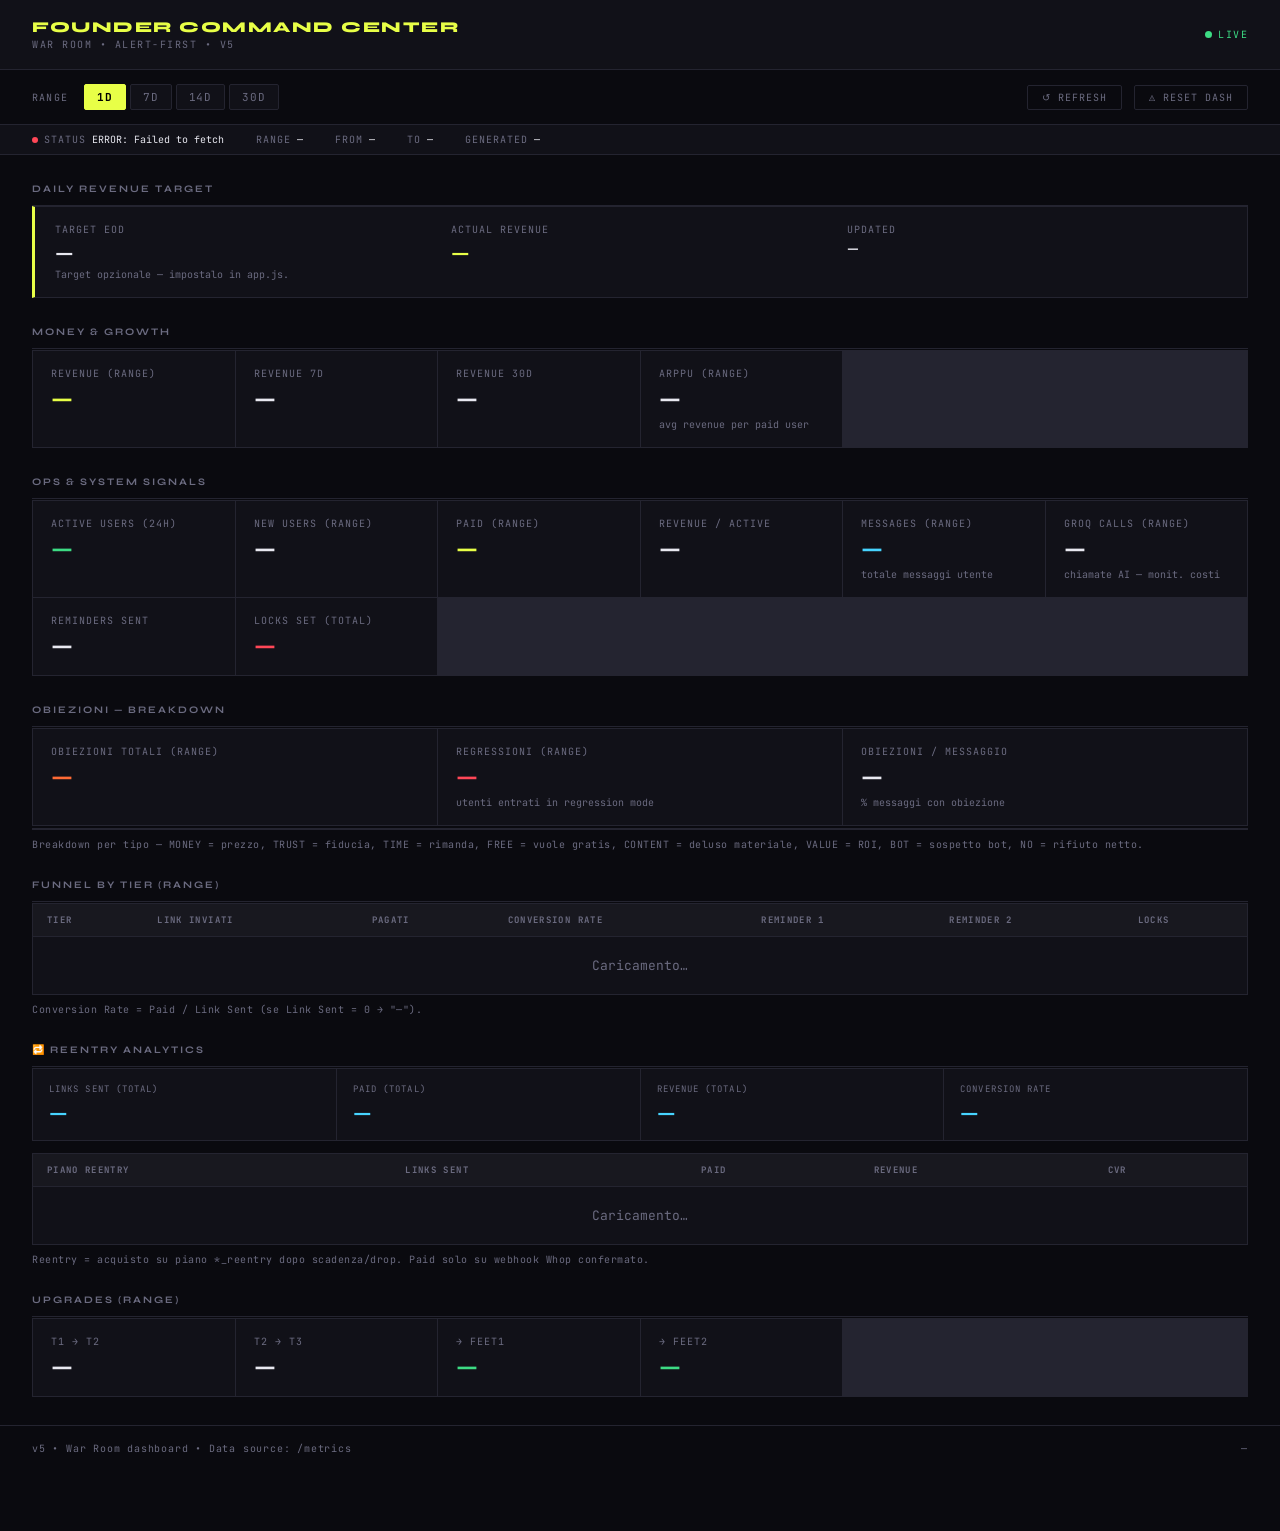
==== index.html @ 201909e6 "Update index.html" ====
<!DOCTYPE html>
<html lang="it">
<head>
<meta charset="UTF-8">
<meta name="viewport" content="width=device-width, initial-scale=1.0">
<title>FOUNDER COMMAND CENTER — FULL v5 (WAR ROOM)</title>
<style>
  @import url('https://fonts.googleapis.com/css2?family=JetBrains+Mono:wght@400;600;700&family=Syne:wght@400;700;800&display=swap');

  :root {
    --bg: #0a0a0f;
    --surface: #111118;
    --surface2: #18181f;
    --border: #242430;
    --accent: #e8ff47;
    --accent2: #ff6b35;
    --accent3: #47d4ff;
    --green: #3ddc84;
    --red: #ff4757;
    --yellow: #ffd32a;
    --text: #e8e8f0;
    --muted: #6b6b80;
    --mono: 'JetBrains Mono', monospace;
    --sans: 'Syne', sans-serif;
  }

  * { box-sizing: border-box; margin: 0; padding: 0; }

  body {
    background: var(--bg);
    color: var(--text);
    font-family: var(--mono);
    font-size: 13px;
    min-height: 100vh;
    padding: 0 0 60px;
  }

  /* ── HEADER ── */
  .header {
    background: var(--surface);
    border-bottom: 1px solid var(--border);
    padding: 18px 32px;
    display: flex;
    align-items: center;
    justify-content: space-between;
    position: sticky;
    top: 0;
    z-index: 100;
  }
  .header-title {
    font-family: var(--sans);
    font-size: 15px;
    font-weight: 800;
    letter-spacing: 0.1em;
    text-transform: uppercase;
    color: var(--accent);
  }
  .header-sub {
    font-size: 10px;
    color: var(--muted);
    letter-spacing: 0.15em;
    text-transform: uppercase;
    margin-top: 2px;
  }
  .live-badge {
    display: flex;
    align-items: center;
    gap: 6px;
    font-size: 10px;
    letter-spacing: 0.15em;
    text-transform: uppercase;
    color: var(--green);
  }
  .live-dot {
    width: 7px; height: 7px;
    border-radius: 50%;
    background: var(--green);
    animation: pulse 2s infinite;
  }
  @keyframes pulse {
    0%, 100% { opacity: 1; transform: scale(1); }
    50% { opacity: 0.4; transform: scale(0.85); }
  }

  /* ── CONTROLS ── */
  .controls {
    padding: 14px 32px;
    display: flex;
    align-items: center;
    gap: 12px;
    border-bottom: 1px solid var(--border);
    background: var(--bg);
    flex-wrap: wrap;
  }
  .range-label {
    font-size: 10px;
    color: var(--muted);
    letter-spacing: 0.12em;
    text-transform: uppercase;
    margin-right: 4px;
  }
  .btn-group { display: flex; gap: 4px; }
  .btn {
    background: var(--surface);
    border: 1px solid var(--border);
    color: var(--muted);
    font-family: var(--mono);
    font-size: 11px;
    padding: 5px 12px;
    cursor: pointer;
    letter-spacing: 0.08em;
    transition: all 0.15s;
    border-radius: 2px;
  }
  .btn:hover { border-color: var(--accent); color: var(--accent); }
  .btn.active { background: var(--accent); color: #000; border-color: var(--accent); font-weight: 700; }
  .btn-refresh {
    background: transparent;
    border: 1px solid var(--border);
    color: var(--muted);
    font-family: var(--mono);
    font-size: 10px;
    padding: 5px 14px;
    cursor: pointer;
    letter-spacing: 0.1em;
    text-transform: uppercase;
    border-radius: 2px;
    transition: all 0.15s;
    margin-left: auto;
  }
  .btn-refresh:hover { border-color: var(--accent3); color: var(--accent3); }
  .btn-refresh.loading { color: var(--yellow); border-color: var(--yellow); }
  .btn-resetdash {
    background: transparent;
    border: 1px solid var(--border);
    color: var(--muted);
    font-family: var(--mono);
    font-size: 10px;
    padding: 5px 14px;
    cursor: pointer;
    letter-spacing: 0.1em;
    text-transform: uppercase;
    border-radius: 2px;
    transition: all 0.15s;
  }
  .btn-resetdash:hover { border-color: var(--red); color: var(--red); }
  .btn-resetdash.loading { color: var(--yellow); border-color: var(--yellow); animation: pulse 0.8s infinite; }
  .confirm-overlay {
    display: none;
    position: fixed;
    inset: 0;
    background: rgba(0,0,0,0.75);
    z-index: 999;
    align-items: center;
    justify-content: center;
  }
  .confirm-overlay.show { display: flex; }
  .confirm-box {
    background: var(--surface);
    border: 1px solid var(--red);
    padding: 28px 32px;
    min-width: 320px;
    font-family: var(--mono);
  }
  .confirm-box h3 { font-family: var(--sans); font-size: 14px; color: var(--red); margin-bottom: 10px; letter-spacing: 0.05em; }
  .confirm-box p { font-size: 11px; color: var(--muted); margin-bottom: 20px; line-height: 1.6; }
  .confirm-actions { display: flex; gap: 8px; justify-content: flex-end; }

  /* ── STATUS BAR ── */
  .status-bar {
    padding: 8px 32px;
    background: var(--surface);
    border-bottom: 1px solid var(--border);
    display: flex;
    gap: 32px;
    font-size: 10px;
    flex-wrap: wrap;
    align-items: center;
  }
  .status-item { display: flex; gap: 6px; align-items: center; }
  .status-label { color: var(--muted); letter-spacing: 0.1em; text-transform: uppercase; }
  .status-val { color: var(--text); }
  #status-indicator { width: 6px; height: 6px; border-radius: 50%; background: var(--green); }
  #status-indicator.error { background: var(--red); }
  #status-indicator.loading { background: var(--yellow); animation: pulse 1s infinite; }

  /* ── MAIN GRID ── */
  .main { padding: 28px 32px; display: flex; flex-direction: column; gap: 28px; }

  /* ── SECTION ── */
  .section {
    display: flex;
    flex-direction: column;
    gap: 0;
  }
  .section-title {
    font-family: var(--sans);
    font-size: 10px;
    font-weight: 700;
    letter-spacing: 0.2em;
    text-transform: uppercase;
    color: var(--muted);
    padding: 0 0 10px;
    border-bottom: 1px solid var(--border);
    margin-bottom: 0;
  }

  /* ── TARGET BANNER ── */
  .target-banner {
    background: var(--surface);
    border: 1px solid var(--border);
    border-left: 3px solid var(--accent);
    padding: 16px 20px;
    display: grid;
    grid-template-columns: 1fr 1fr 1fr;
    gap: 16px;
  }
  .target-item {}
  .target-item .lbl { font-size: 10px; color: var(--muted); letter-spacing: 0.1em; text-transform: uppercase; margin-bottom: 4px; }
  .target-item .val { font-size: 22px; font-weight: 700; color: var(--accent); font-family: var(--sans); }
  .target-item .val.neutral { color: var(--text); }
  .target-item .val.miss { color: var(--red); }
  .target-item .val.hit { color: var(--green); }
  .target-item .sub { font-size: 10px; color: var(--muted); margin-top: 2px; }

  /* ── METRICS GRID ── */
  .metrics-grid {
    display: grid;
    grid-template-columns: repeat(auto-fill, minmax(180px, 1fr));
    gap: 1px;
    background: var(--border);
    border: 1px solid var(--border);
    margin-top: 1px;
  }
  .metric-card {
    background: var(--surface);
    padding: 16px 18px;
    display: flex;
    flex-direction: column;
    gap: 6px;
    transition: background 0.15s;
  }
  .metric-card:hover { background: var(--surface2); }
  .metric-card .lbl {
    font-size: 10px;
    color: var(--muted);
    letter-spacing: 0.1em;
    text-transform: uppercase;
  }
  .metric-card .val {
    font-size: 26px;
    font-weight: 700;
    font-family: var(--sans);
    color: var(--text);
    line-height: 1;
  }
  .metric-card .val.accent { color: var(--accent); }
  .metric-card .val.green { color: var(--green); }
  .metric-card .val.red { color: var(--red); }
  .metric-card .val.blue { color: var(--accent3); }
  .metric-card .val.orange { color: var(--accent2); }
  .metric-card .sub { font-size: 10px; color: var(--muted); }

  /* ── FUNNEL TABLE ── */
  .funnel-table {
    width: 100%;
    border-collapse: collapse;
    margin-top: 1px;
    background: var(--surface);
    border: 1px solid var(--border);
  }
  .funnel-table th {
    font-size: 9px;
    letter-spacing: 0.15em;
    text-transform: uppercase;
    color: var(--muted);
    padding: 10px 14px;
    text-align: left;
    border-bottom: 1px solid var(--border);
    background: var(--surface2);
  }
  .funnel-table td {
    padding: 11px 14px;
    border-bottom: 1px solid var(--border);
    font-size: 13px;
    font-family: var(--mono);
  }
  .funnel-table tr:last-child td { border-bottom: none; }
  .funnel-table tr:hover td { background: var(--surface2); }
  .tier-badge {
    display: inline-block;
    padding: 2px 8px;
    font-size: 10px;
    font-weight: 700;
    letter-spacing: 0.08em;
    border-radius: 2px;
    background: var(--surface2);
    border: 1px solid var(--border);
    color: var(--text);
  }
  .tier-badge.t1 { border-color: var(--accent); color: var(--accent); }
  .tier-badge.t2 { border-color: var(--accent3); color: var(--accent3); }
  .tier-badge.t3 { border-color: var(--accent2); color: var(--accent2); }
  .tier-badge.feet { border-color: var(--green); color: var(--green); }
  .conv-bar {
    display: flex;
    align-items: center;
    gap: 8px;
  }
  .conv-fill {
    height: 4px;
    background: var(--border);
    flex: 1;
    border-radius: 2px;
    overflow: hidden;
  }
  .conv-fill-inner {
    height: 100%;
    border-radius: 2px;
    background: var(--accent);
    transition: width 0.4s ease;
  }
  .conv-pct { font-size: 12px; color: var(--accent); font-weight: 600; min-width: 40px; }

  /* ── OBJECTIONS SECTION ── */
  .obj-grid {
    display: grid;
    grid-template-columns: repeat(auto-fill, minmax(140px, 1fr));
    gap: 1px;
    background: var(--border);
    border: 1px solid var(--border);
    margin-top: 1px;
  }
  .obj-card {
    background: var(--surface);
    padding: 14px 16px;
    display: flex;
    flex-direction: column;
    gap: 5px;
  }
  .obj-card .type {
    font-size: 9px;
    letter-spacing: 0.15em;
    text-transform: uppercase;
    color: var(--muted);
  }
  .obj-card .count {
    font-size: 28px;
    font-weight: 700;
    font-family: var(--sans);
    line-height: 1;
  }
  .obj-card .bar {
    height: 3px;
    background: var(--border);
    border-radius: 2px;
    overflow: hidden;
    margin-top: 4px;
  }
  .obj-card .bar-inner {
    height: 100%;
    border-radius: 2px;
    background: var(--accent2);
    transition: width 0.4s ease;
  }
  .obj-card.MONEY .count { color: var(--red); }
  .obj-card.MONEY .bar-inner { background: var(--red); }
  .obj-card.TRUST .count { color: var(--yellow); }
  .obj-card.TRUST .bar-inner { background: var(--yellow); }
  .obj-card.TIME .count { color: var(--accent3); }
  .obj-card.TIME .bar-inner { background: var(--accent3); }
  .obj-card.FREE .count { color: var(--muted); }
  .obj-card.FREE .bar-inner { background: var(--muted); }
  .obj-card.CONTENT .count { color: var(--accent2); }
  .obj-card.CONTENT .bar-inner { background: var(--accent2); }
  .obj-card.VALUE .count { color: var(--green); }
  .obj-card.VALUE .bar-inner { background: var(--green); }
  .obj-card.BOT .count { color: #b47eff; }
  .obj-card.BOT .bar-inner { background: #b47eff; }
  .obj-card.NO .count { color: var(--red); }
  .obj-card.NO .bar-inner { background: var(--red); }

  /* ── REENTRY TABLE ── */
  .reentry-grid {
    display: grid;
    grid-template-columns: repeat(4, 1fr);
    gap: 1px;
    background: var(--border);
    border: 1px solid var(--border);
    margin-top: 1px;
  }
  .reentry-card {
    background: var(--surface);
    padding: 14px 16px;
  }
  .reentry-card .lbl { font-size: 9px; color: var(--muted); letter-spacing: 0.12em; text-transform: uppercase; margin-bottom: 5px; }
  .reentry-card .val { font-size: 22px; font-weight: 700; font-family: var(--sans); color: var(--accent3); }
  .reentry-card .sub { font-size: 10px; color: var(--muted); margin-top: 3px; }

  .footer {
    padding: 16px 32px;
    font-size: 10px;
    color: var(--muted);
    letter-spacing: 0.08em;
    border-top: 1px solid var(--border);
    display: flex;
    justify-content: space-between;
  }

  .dash { color: var(--muted); }
  .skeleton {
    display: inline-block;
    width: 60px;
    height: 14px;
    background: var(--surface2);
    border-radius: 2px;
    animation: shimmer 1.5s infinite;
  }
  @keyframes shimmer {
    0%, 100% { opacity: 0.4; }
    50% { opacity: 1; }
  }

  .note { font-size: 10px; color: var(--muted); padding: 8px 0 0; letter-spacing: 0.05em; }

  @media (max-width: 640px) {
    .header { padding: 14px 16px; }
    .controls { padding: 10px 16px; }
    .main { padding: 16px; }
    .target-banner { grid-template-columns: 1fr 1fr; }
    .reentry-grid { grid-template-columns: repeat(2,1fr); }
  }
</style>
</head>
<body>

<!-- HEADER -->
<div class="header">
  <div>
    <div class="header-title">Founder Command Center</div>
    <div class="header-sub">War Room • Alert-first • v5</div>
  </div>
  <div class="live-badge">
    <div class="live-dot"></div>
    LIVE
  </div>
</div>

<!-- CONTROLS -->
<div class="controls">
  <span class="range-label">Range</span>
  <div class="btn-group">
    <button class="btn active" data-range="1d">1D</button>
    <button class="btn" data-range="7d">7D</button>
    <button class="btn" data-range="14d">14D</button>
    <button class="btn" data-range="30d">30D</button>
  </div>
  <button class="btn-refresh" id="btn-refresh">↺ Refresh</button>
  <button class="btn-resetdash" id="btn-resetdash">⚠ Reset Dash</button>
</div>

<!-- STATUS BAR -->
<div class="status-bar">
  <div class="status-item">
    <div id="status-indicator"></div>
    <span class="status-label">Status</span>
    <span class="status-val" id="s-status">loading…</span>
  </div>
  <div class="status-item">
    <span class="status-label">Range</span>
    <span class="status-val" id="s-range">—</span>
  </div>
  <div class="status-item">
    <span class="status-label">From</span>
    <span class="status-val" id="s-from">—</span>
  </div>
  <div class="status-item">
    <span class="status-label">To</span>
    <span class="status-val" id="s-to">—</span>
  </div>
  <div class="status-item">
    <span class="status-label">Generated</span>
    <span class="status-val" id="s-gen">—</span>
  </div>
</div>

<div class="main">

  <!-- DAILY REVENUE TARGET -->
  <div class="section">
    <div class="section-title">Daily Revenue Target</div>
    <div class="target-banner">
      <div class="target-item">
        <div class="lbl">Target EOD</div>
        <div class="val neutral" id="t-target">—</div>
        <div class="sub" id="t-target-note">Target opzionale — impostalo in app.js.</div>
      </div>
      <div class="target-item">
        <div class="lbl">Actual Revenue</div>
        <div class="val" id="t-actual">—</div>
      </div>
      <div class="target-item">
        <div class="lbl">Updated</div>
        <div class="val neutral" style="font-size:14px" id="t-updated">—</div>
      </div>
    </div>
  </div>

  <!-- MONEY & GROWTH -->
  <div class="section">
    <div class="section-title">Money &amp; Growth</div>
    <div class="metrics-grid">
      <div class="metric-card">
        <div class="lbl">Revenue (range)</div>
        <div class="val accent" id="m-revenue-range">—</div>
      </div>
      <div class="metric-card">
        <div class="lbl">Revenue 7D</div>
        <div class="val" id="m-revenue-7d">—</div>
      </div>
      <div class="metric-card">
        <div class="lbl">Revenue 30D</div>
        <div class="val" id="m-revenue-30d">—</div>
      </div>
      <div class="metric-card">
        <div class="lbl">ARPPU (range)</div>
        <div class="val" id="m-arppu">—</div>
        <div class="sub">avg revenue per paid user</div>
      </div>
    </div>
  </div>

  <!-- OPS & SYSTEM SIGNALS -->
  <div class="section">
    <div class="section-title">Ops &amp; System Signals</div>
    <div class="metrics-grid">
      <div class="metric-card">
        <div class="lbl">Active users (24h)</div>
        <div class="val green" id="o-active">—</div>
      </div>
      <div class="metric-card">
        <div class="lbl">New users (range)</div>
        <div class="val" id="o-new">—</div>
      </div>
      <div class="metric-card">
        <div class="lbl">Paid (range)</div>
        <div class="val accent" id="o-paid">—</div>
      </div>
      <div class="metric-card">
        <div class="lbl">Revenue / Active</div>
        <div class="val" id="o-rev-active">—</div>
      </div>
      <div class="metric-card">
        <div class="lbl">Messages (range)</div>
        <div class="val blue" id="o-messages">—</div>
        <div class="sub">totale messaggi utente</div>
      </div>
      <div class="metric-card">
        <div class="lbl">Groq calls (range)</div>
        <div class="val" id="o-groq">—</div>
        <div class="sub">chiamate AI — monit. costi</div>
      </div>
      <div class="metric-card">
        <div class="lbl">Reminders sent</div>
        <div class="val" id="o-reminders">—</div>
      </div>
      <div class="metric-card">
        <div class="lbl">Locks set (total)</div>
        <div class="val red" id="o-locks">—</div>
      </div>
    </div>
  </div>

  <!-- OBIEZIONI -->
  <div class="section">
    <div class="section-title">Obiezioni — Breakdown</div>
    <div class="metrics-grid" style="grid-template-columns: repeat(3,1fr); margin-bottom: 1px;">
      <div class="metric-card">
        <div class="lbl">Obiezioni totali (range)</div>
        <div class="val orange" id="obj-total">—</div>
      </div>
      <div class="metric-card">
        <div class="lbl">Regressioni (range)</div>
        <div class="val red" id="obj-regression">—</div>
        <div class="sub">utenti entrati in regression mode</div>
      </div>
      <div class="metric-card">
        <div class="lbl">Obiezioni / Messaggio</div>
        <div class="val" id="obj-ratio">—</div>
        <div class="sub">% messaggi con obiezione</div>
      </div>
    </div>
    <div class="obj-grid" id="obj-by-type">
      <!-- populated by JS -->
    </div>
    <div class="note">Breakdown per tipo — MONEY = prezzo, TRUST = fiducia, TIME = rimanda, FREE = vuole gratis, CONTENT = deluso materiale, VALUE = ROI, BOT = sospetto bot, NO = rifiuto netto.</div>
  </div>

  <!-- FUNNEL BY TIER -->
  <div class="section">
    <div class="section-title">Funnel by Tier (range)</div>
    <table class="funnel-table">
      <thead>
        <tr>
          <th>Tier</th>
          <th>Link Inviati</th>
          <th>Pagati</th>
          <th>Conversion Rate</th>
          <th>Reminder 1</th>
          <th>Reminder 2</th>
          <th>Locks</th>
        </tr>
      </thead>
      <tbody id="funnel-tbody">
        <tr><td colspan="7" style="color:var(--muted);text-align:center;padding:20px;">Caricamento…</td></tr>
      </tbody>
    </table>
    <div class="note">Conversion Rate = Paid / Link Sent (se Link Sent = 0 → "—").</div>
  </div>

  <!-- REENTRY ANALYTICS -->
  <div class="section">
    <div class="section-title">🔁 Reentry Analytics</div>
    <div class="reentry-grid">
      <div class="reentry-card">
        <div class="lbl">Links Sent (total)</div>
        <div class="val" id="re-links">—</div>
      </div>
      <div class="reentry-card">
        <div class="lbl">Paid (total)</div>
        <div class="val" id="re-paid">—</div>
      </div>
      <div class="reentry-card">
        <div class="lbl">Revenue (total)</div>
        <div class="val" id="re-revenue">—</div>
      </div>
      <div class="reentry-card">
        <div class="lbl">Conversion Rate</div>
        <div class="val" id="re-cvr">—</div>
      </div>
    </div>

    <table class="funnel-table" style="margin-top:12px;">
      <thead>
        <tr>
          <th>Piano Reentry</th>
          <th>Links Sent</th>
          <th>Paid</th>
          <th>Revenue</th>
          <th>CVR</th>
        </tr>
      </thead>
      <tbody id="reentry-tbody">
        <tr><td colspan="5" style="color:var(--muted);text-align:center;padding:20px;">Caricamento…</td></tr>
      </tbody>
    </table>
    <div class="note">Reentry = acquisto su piano *_reentry dopo scadenza/drop. Paid solo su webhook Whop confermato.</div>
  </div>

  <!-- UPGRADES -->
  <div class="section">
    <div class="section-title">Upgrades (range)</div>
    <div class="metrics-grid" id="upgrades-grid">
      <div class="metric-card">
        <div class="lbl">T1 → T2</div>
        <div class="val" id="up-t1t2">—</div>
      </div>
      <div class="metric-card">
        <div class="lbl">T2 → T3</div>
        <div class="val" id="up-t2t3">—</div>
      </div>
      <div class="metric-card">
        <div class="lbl">→ Feet1</div>
        <div class="val green" id="up-feet1">—</div>
      </div>
      <div class="metric-card">
        <div class="lbl">→ Feet2</div>
        <div class="val green" id="up-feet2">—</div>
      </div>
    </div>
  </div>

</div><!-- /main -->

<div class="footer">
  <span>v5 • War Room dashboard • Data source: /metrics</span>
  <span id="footer-ts">—</span>
</div>

<!-- CONFIRM OVERLAY -->
<div class="confirm-overlay" id="confirm-overlay">
  <div class="confirm-box">
    <h3>⚠ RESET DASHBOARD</h3>
    <p>Azzera tutti i dati METRICS_KV degli ultimi 30 giorni.<br>Operazione irreversibile — usare solo per test.</p>
    <div class="confirm-actions">
      <button class="btn" id="confirm-cancel" style="color:var(--muted)">Annulla</button>
      <button class="btn" id="confirm-ok" style="background:var(--red);color:#000;border-color:var(--red);font-weight:700">Conferma Reset</button>
    </div>
  </div>
</div>

<script>
// ─── CONFIG ───────────────────────────────────────────────────
const API_BASE = "https://cold-sun-7c50luna.andreagalletti.workers.dev";
const API_KEY  = "123";  // X-API-Key — stesso valore di AdminKey
const DAILY_TARGET_EUR = null; // es. 50 → mostra barra
// ──────────────────────────────────────────────────────────────

let currentRange = "1d";
let rev7d = 0, rev30d = 0;

function fmt(cents) {
  if (cents === null || cents === undefined) return "—";
  return "€" + (cents / 100).toFixed(2);
}
function fmtN(n) {
  if (n === null || n === undefined) return "—";
  return n.toLocaleString("it-IT");
}
function fmtPct(ratio) {
  if (ratio === null || ratio === undefined) return "—";
  return (ratio * 100).toFixed(1) + "%";
}
function setText(id, val) {
  const el = document.getElementById(id);
  if (el) el.textContent = val;
}
function setClass(id, cls) {
  const el = document.getElementById(id);
  if (el) { el.className = "val " + cls; }
}

async function fetchRange(range) {
  const r = await fetch(`${API_BASE}/metrics?range=${range}`, {
    cache: "no-store",
    headers: { "X-API-Key": API_KEY }
  });
  if (!r.ok) throw new Error(`HTTP ${r.status}`);
  return r.json();
}

function renderFunnel(data) {
  const tbody = document.getElementById("funnel-tbody");
  const tiers = [
    { key: "t1", label: "T1", cls: "t1" },
    { key: "t2", label: "T2", cls: "t2" },
    { key: "t3", label: "T3", cls: "t3" },
    { key: "feet1", label: "FEET1", cls: "feet" },
    { key: "feet2", label: "FEET2", cls: "feet" },
  ];
  tbody.innerHTML = tiers.map(({ key, label, cls }) => {
    const t = data.tiers?.[key] || {};
    const links = t.link_sent_range || 0;
    const paid  = t.paid_range || 0;
    const cvr   = links > 0 ? paid / links : null;
    const pct   = cvr !== null ? Math.min(100, cvr * 100).toFixed(1) : null;
    const cvrHtml = pct !== null
      ? `<div class="conv-bar">
          <div class="conv-fill"><div class="conv-fill-inner" style="width:${pct}%"></div></div>
          <span class="conv-pct">${pct}%</span>
        </div>`
      : '<span class="dash">—</span>';
    return `<tr>
      <td><span class="tier-badge ${cls}">${label}</span></td>
      <td>${fmtN(links)}</td>
      <td>${fmtN(paid)}</td>
      <td>${cvrHtml}</td>
      <td>${fmtN(t.reminder1_sent_range)}</td>
      <td>${fmtN(t.reminder2_sent_range)}</td>
      <td>${fmtN(t.lock_set_range)}</td>
    </tr>`;
  }).join("");
}

function renderReentry(data) {
  const re = data.reentry || {};
  setText("re-links",   fmtN(re.link_sent?.total));
  setText("re-paid",    fmtN(re.paid?.total));
  setText("re-revenue", fmt((re.revenue_cents?.total || 0)));
  setText("re-cvr",     re.cvr?.total != null ? fmtPct(re.cvr.total) : "—");

  const reentryKinds = ["tier1_reentry","tier2_reentry","tier3_reentry","feet1_reentry","feet2_reentry"];
  const tbody = document.getElementById("reentry-tbody");
  const rows = reentryKinds.map(k => {
    const links = re.link_sent?.[k] || 0;
    const paid  = re.paid?.[k] || 0;
    const rev   = re.revenue_cents?.[k] || 0;
    const cvr   = re.cvr?.[k];
    return `<tr>
      <td>${k}</td>
      <td>${fmtN(links)}</td>
      <td>${fmtN(paid)}</td>
      <td>${fmt(rev)}</td>
      <td>${cvr != null ? fmtPct(cvr) : "—"}</td>
    </tr>`;
  });
  tbody.innerHTML = rows.join("") || `<tr><td colspan="5" style="color:var(--muted);text-align:center;padding:16px;">Nessun dato</td></tr>`;
}

function renderObjections(data) {
  const obj = data.objections || {};
  const total = obj.total_range || 0;
  const reg   = obj.regression_count_range || 0;
  const msgs  = data.ops?.messages_total_range || 0;

  setText("obj-total",      fmtN(total));
  setText("obj-regression", fmtN(reg));
  setText("obj-ratio",      msgs > 0 ? fmtPct(total / msgs) : "—");

  const types = ["MONEY","TRUST","TIME","FREE","CONTENT","VALUE","BOT","NO"];
  const byType = obj.by_type || {};
  const maxVal  = Math.max(1, ...types.map(t => byType[t] || 0));

  const container = document.getElementById("obj-by-type");
  container.innerHTML = types.map(type => {
    const count = byType[type] || 0;
    const barW  = Math.round((count / maxVal) * 100);
    return `<div class="obj-card ${type}">
      <div class="type">${type}</div>
      <div class="count">${fmtN(count)}</div>
      <div class="bar"><div class="bar-inner" style="width:${barW}%"></div></div>
    </div>`;
  }).join("");
}

function renderTarget(revCents) {
  setText("t-actual", fmt(revCents));
  const el = document.getElementById("t-actual");
  if (el) el.className = "val " + (revCents > 0 ? "accent" : "neutral");

  if (DAILY_TARGET_EUR) {
    const targetCents = DAILY_TARGET_EUR * 100;
    setText("t-target", fmt(targetCents));
    const tEl = document.getElementById("t-target");
    if (tEl) tEl.className = "val " + (revCents >= targetCents ? "hit" : "miss");
  } else {
    setText("t-target", "—");
    setText("t-target-note", "Target opzionale — impostalo in app.js.");
  }
  setText("t-updated", new Date().toLocaleTimeString("it-IT"));
}

async function loadAll() {
  const btn = document.getElementById("btn-refresh");
  const ind = document.getElementById("status-indicator");
  btn.classList.add("loading");
  btn.textContent = "↺ Loading…";
  ind.className = "loading";
  setText("s-status", "fetching…");

  try {
    // Fetch range selezionato
    const d = await fetchRange(currentRange);

    // Status bar
    ind.className = "";
    setText("s-status", "OK");
    setText("s-range", d.range || "—");
    setText("s-from",  d.period?.from || "—");
    setText("s-to",    d.period?.to   || "—");
    const genTime = d.generated_at ? new Date(d.generated_at).toLocaleTimeString("it-IT") : "—";
    setText("s-gen", genTime);
    setText("footer-ts", "last update: " + genTime);

    // Fetch 7d e 30d per revenue KPI
    const p = [];
    if (currentRange !== "7d")  p.push(fetchRange("7d").catch(() => null));
    else                        p.push(Promise.resolve(d));
    if (currentRange !== "30d") p.push(fetchRange("30d").catch(() => null));
    else                        p.push(Promise.resolve(d));
    const [d7, d30] = await Promise.all(p);
    rev7d  = d7?.kpi?.revenue_range_cents  || 0;
    rev30d = d30?.kpi?.revenue_range_cents || 0;

    // Money & Growth
    const revRange  = d.kpi?.revenue_range_cents || 0;
    const totalPaid = d.kpi?.total_paid_range || 0;
    const arppu     = d.kpi?.arppu_range_cents || 0;
    setText("m-revenue-range", fmt(revRange));
    setText("m-revenue-7d",    fmt(rev7d));
    setText("m-revenue-30d",   fmt(rev30d));
    setText("m-arppu",         arppu > 0 ? fmt(arppu) : "—");

    // OPS
    const ops = d.ops || {};
    const active    = ops.active_users_24h   || 0;
    const newUsers  = ops.new_users_range    || 0;
    const messages  = ops.messages_total_range || 0;
    const groqCalls = ops.groq_calls_range   || 0;
    const levers    = d.levers || {};
    const reminders = levers.reminder_sent_total || 0;
    const locks     = levers.locks_set_total     || 0;
    const revActive = active > 0 ? (revRange / active / 100).toFixed(2) : null;

    setText("o-active",    fmtN(active));
    setText("o-new",       fmtN(newUsers));
    setText("o-paid",      fmtN(totalPaid));
    setText("o-rev-active", revActive ? "€" + revActive : "—");
    setText("o-messages",  fmtN(messages));
    setText("o-groq",      fmtN(groqCalls));
    setText("o-reminders", fmtN(reminders));
    setText("o-locks",     fmtN(locks));

    // Target (1D revenue)
    if (currentRange === "1d") {
      renderTarget(revRange);
    } else {
      const d1 = await fetchRange("1d").catch(() => null);
      renderTarget(d1?.kpi?.revenue_range_cents || 0);
    }

    // Obiezioni
    renderObjections(d);

    // Funnel
    renderFunnel(d);

    // Reentry
    renderReentry(d);

    // Upgrades
    const up = d.upgrades || {};
    setText("up-t1t2",  fmtN(up.t1_to_t2));
    setText("up-t2t3",  fmtN(up.t2_to_t3));
    setText("up-feet1", fmtN(up.to_feet1));
    setText("up-feet2", fmtN(up.to_feet2));

  } catch (err) {
    ind.className = "error";
    setText("s-status", "ERROR: " + err.message);
    console.error(err);
  }

  btn.classList.remove("loading");
  btn.textContent = "↺ Refresh";
}

// Reset Dashboard
document.getElementById("btn-resetdash").addEventListener("click", () => {
  document.getElementById("confirm-overlay").classList.add("show");
});
document.getElementById("confirm-cancel").addEventListener("click", () => {
  document.getElementById("confirm-overlay").classList.remove("show");
});
document.getElementById("confirm-ok").addEventListener("click", async () => {
  document.getElementById("confirm-overlay").classList.remove("show");
  const btn = document.getElementById("btn-resetdash");

  function resetBtn(text, color) {
    btn.classList.remove("loading");
    btn.style.animation = "none"; // stop pulse definitivamente
    btn.textContent = text;
    btn.style.color = color || "";
    btn.style.borderColor = color || "";
  }

  btn.classList.add("loading");
  btn.textContent = "⚠ Resetting…";
  try {
    const r = await fetch(`${API_BASE}/api/resetdash`, {
      method: "POST",
      headers: { "X-API-Key": "123" },
      cache: "no-store"
    });
    const data = await r.json();
    if (data.ok) {
      resetBtn("✅ Reset OK", "var(--green)");
      await loadAll();
      setTimeout(() => { resetBtn("⚠ Reset Dash"); }, 3000);
    } else {
      resetBtn("❌ Errore", "var(--red)");
      setTimeout(() => { resetBtn("⚠ Reset Dash"); }, 3000);
    }
  } catch(e) {
    resetBtn("❌ " + e.message.substring(0,20), "var(--red)");
    setTimeout(() => { resetBtn("⚠ Reset Dash"); }, 3000);
  }
});

// Range buttons
document.querySelectorAll(".btn[data-range]").forEach(btn => {
  btn.addEventListener("click", () => {
    document.querySelectorAll(".btn[data-range]").forEach(b => b.classList.remove("active"));
    btn.classList.add("active");
    currentRange = btn.dataset.range;
    loadAll();
  });
});
document.getElementById("btn-refresh").addEventListener("click", loadAll);

// Auto-refresh ogni 60s
setInterval(loadAll, 60000);

// Initial load
loadAll();
</script>
</body>
</html>
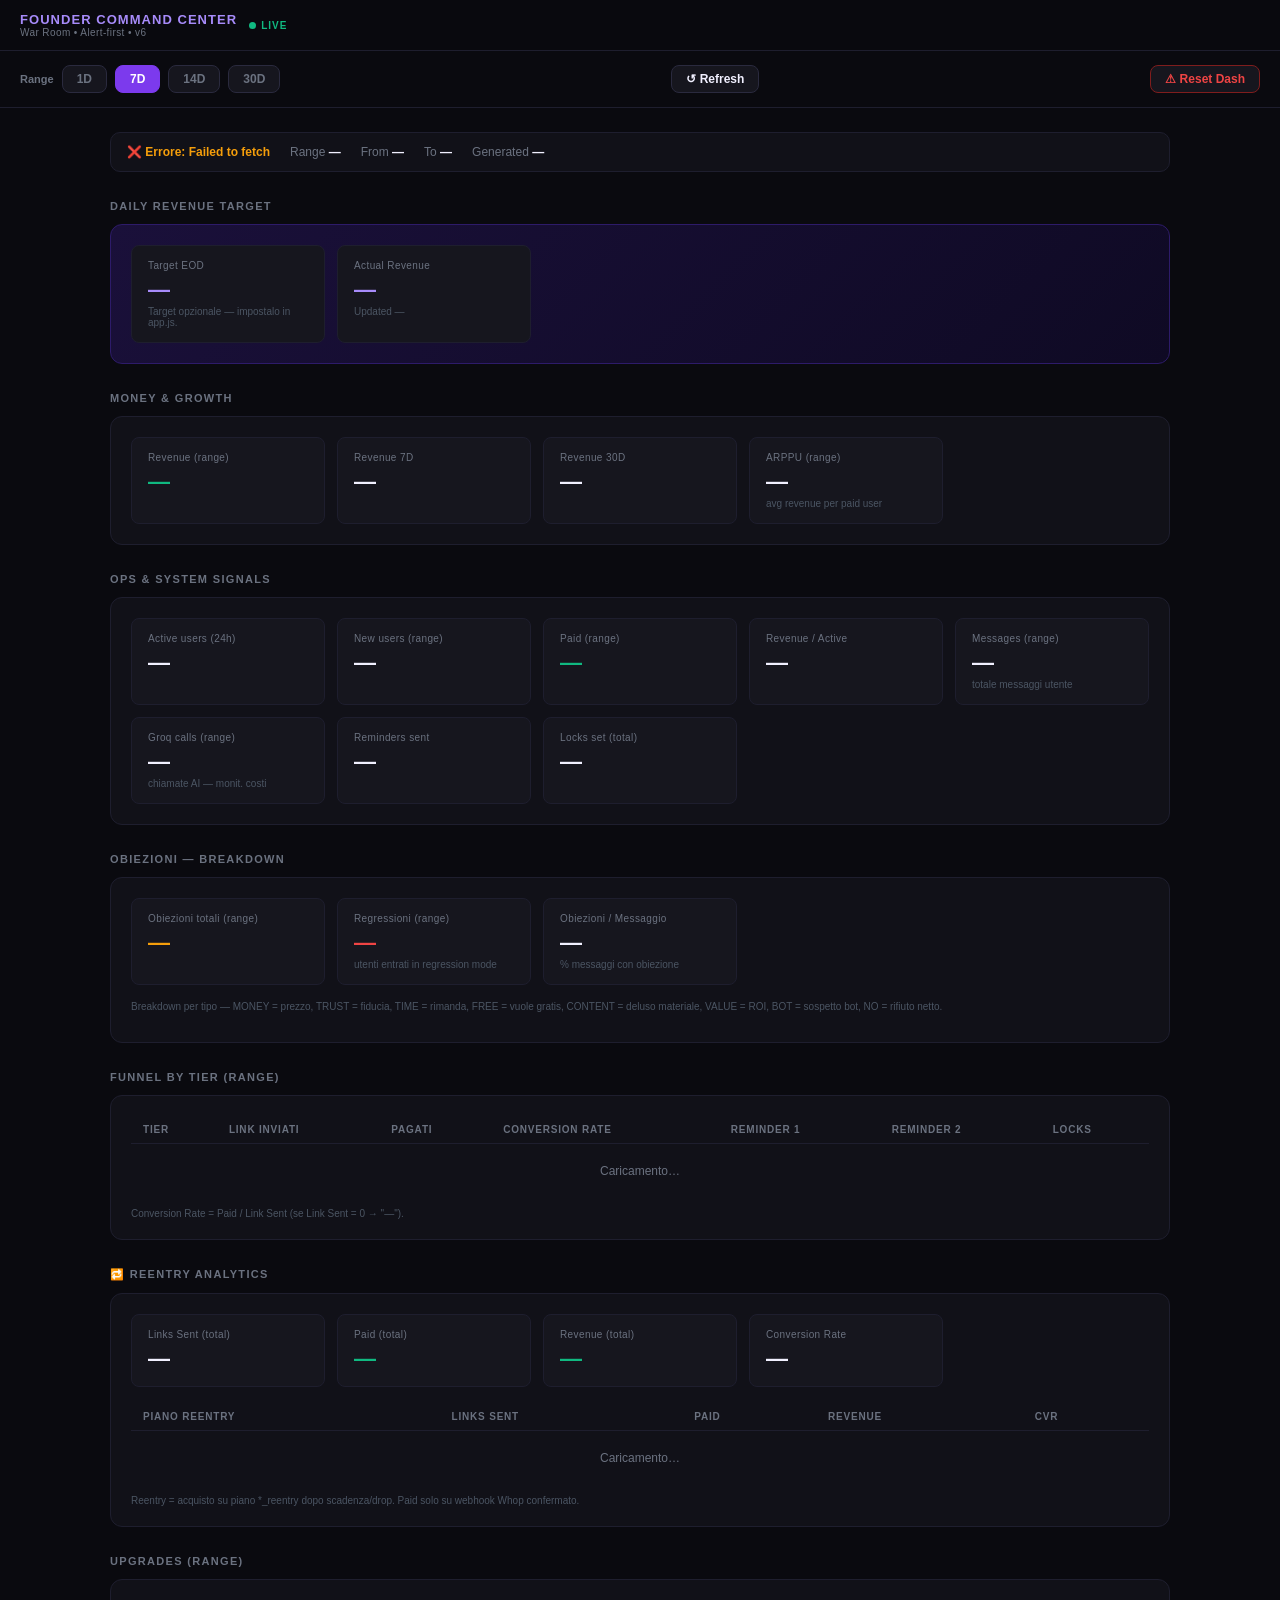
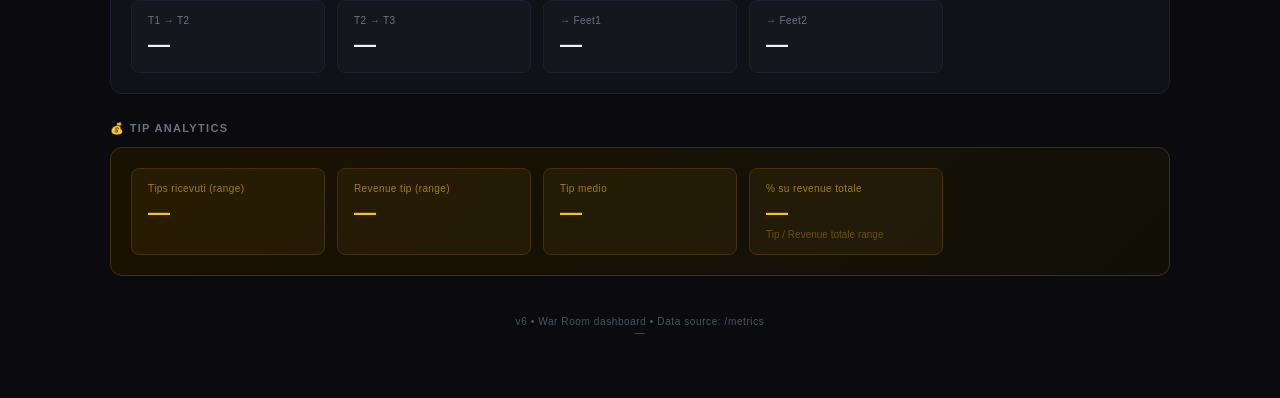
==== commit 9dfff467: "Update index.html" ====
--- a/index.html
+++ b/index.html
@@ -2,998 +2,725 @@
 <!DOCTYPE html>
 <html lang="it">
 <head>
-<meta charset="UTF-8">
-<meta name="viewport" content="width=device-width, initial-scale=1.0">
-<title>FOUNDER COMMAND CENTER — FULL v5 (WAR ROOM)</title>
-<style>
-  @import url('https://fonts.googleapis.com/css2?family=JetBrains+Mono:wght@400;600;700&family=Syne:wght@400;700;800&display=swap');
-
-  :root {
-    --bg: #0a0a0f;
-    --surface: #111118;
-    --surface2: #18181f;
-    --border: #242430;
-    --accent: #e8ff47;
-    --accent2: #ff6b35;
-    --accent3: #47d4ff;
-    --green: #3ddc84;
-    --red: #ff4757;
-    --yellow: #ffd32a;
-    --text: #e8e8f0;
-    --muted: #6b6b80;
-    --mono: 'JetBrains Mono', monospace;
-    --sans: 'Syne', sans-serif;
-  }
-
-  * { box-sizing: border-box; margin: 0; padding: 0; }
-
-  body {
-    background: var(--bg);
-    color: var(--text);
-    font-family: var(--mono);
-    font-size: 13px;
-    min-height: 100vh;
-    padding: 0 0 60px;
-  }
-
-  /* ── HEADER ── */
-  .header {
-    background: var(--surface);
-    border-bottom: 1px solid var(--border);
-    padding: 18px 32px;
-    display: flex;
-    align-items: center;
-    justify-content: space-between;
-    position: sticky;
-    top: 0;
-    z-index: 100;
-  }
-  .header-title {
-    font-family: var(--sans);
-    font-size: 15px;
-    font-weight: 800;
-    letter-spacing: 0.1em;
-    text-transform: uppercase;
-    color: var(--accent);
-  }
-  .header-sub {
-    font-size: 10px;
-    color: var(--muted);
-    letter-spacing: 0.15em;
-    text-transform: uppercase;
-    margin-top: 2px;
-  }
-  .live-badge {
-    display: flex;
-    align-items: center;
-    gap: 6px;
-    font-size: 10px;
-    letter-spacing: 0.15em;
-    text-transform: uppercase;
-    color: var(--green);
-  }
-  .live-dot {
-    width: 7px; height: 7px;
-    border-radius: 50%;
-    background: var(--green);
-    animation: pulse 2s infinite;
-  }
-  @keyframes pulse {
-    0%, 100% { opacity: 1; transform: scale(1); }
-    50% { opacity: 0.4; transform: scale(0.85); }
-  }
-
-  /* ── CONTROLS ── */
-  .controls {
-    padding: 14px 32px;
-    display: flex;
-    align-items: center;
-    gap: 12px;
-    border-bottom: 1px solid var(--border);
-    background: var(--bg);
-    flex-wrap: wrap;
-  }
-  .range-label {
-    font-size: 10px;
-    color: var(--muted);
-    letter-spacing: 0.12em;
-    text-transform: uppercase;
-    margin-right: 4px;
-  }
-  .btn-group { display: flex; gap: 4px; }
-  .btn {
-    background: var(--surface);
-    border: 1px solid var(--border);
-    color: var(--muted);
-    font-family: var(--mono);
-    font-size: 11px;
-    padding: 5px 12px;
-    cursor: pointer;
-    letter-spacing: 0.08em;
-    transition: all 0.15s;
-    border-radius: 2px;
-  }
-  .btn:hover { border-color: var(--accent); color: var(--accent); }
-  .btn.active { background: var(--accent); color: #000; border-color: var(--accent); font-weight: 700; }
-  .btn-refresh {
-    background: transparent;
-    border: 1px solid var(--border);
-    color: var(--muted);
-    font-family: var(--mono);
-    font-size: 10px;
-    padding: 5px 14px;
-    cursor: pointer;
-    letter-spacing: 0.1em;
-    text-transform: uppercase;
-    border-radius: 2px;
-    transition: all 0.15s;
-    margin-left: auto;
-  }
-  .btn-refresh:hover { border-color: var(--accent3); color: var(--accent3); }
-  .btn-refresh.loading { color: var(--yellow); border-color: var(--yellow); }
-  .btn-resetdash {
-    background: transparent;
-    border: 1px solid var(--border);
-    color: var(--muted);
-    font-family: var(--mono);
-    font-size: 10px;
-    padding: 5px 14px;
-    cursor: pointer;
-    letter-spacing: 0.1em;
-    text-transform: uppercase;
-    border-radius: 2px;
-    transition: all 0.15s;
-  }
-  .btn-resetdash:hover { border-color: var(--red); color: var(--red); }
-  .btn-resetdash.loading { color: var(--yellow); border-color: var(--yellow); animation: pulse 0.8s infinite; }
-  .confirm-overlay {
-    display: none;
-    position: fixed;
-    inset: 0;
-    background: rgba(0,0,0,0.75);
-    z-index: 999;
-    align-items: center;
-    justify-content: center;
-  }
-  .confirm-overlay.show { display: flex; }
-  .confirm-box {
-    background: var(--surface);
-    border: 1px solid var(--red);
-    padding: 28px 32px;
-    min-width: 320px;
-    font-family: var(--mono);
-  }
-  .confirm-box h3 { font-family: var(--sans); font-size: 14px; color: var(--red); margin-bottom: 10px; letter-spacing: 0.05em; }
-  .confirm-box p { font-size: 11px; color: var(--muted); margin-bottom: 20px; line-height: 1.6; }
-  .confirm-actions { display: flex; gap: 8px; justify-content: flex-end; }
-
-  /* ── STATUS BAR ── */
-  .status-bar {
-    padding: 8px 32px;
-    background: var(--surface);
-    border-bottom: 1px solid var(--border);
-    display: flex;
-    gap: 32px;
-    font-size: 10px;
-    flex-wrap: wrap;
-    align-items: center;
-  }
-  .status-item { display: flex; gap: 6px; align-items: center; }
-  .status-label { color: var(--muted); letter-spacing: 0.1em; text-transform: uppercase; }
-  .status-val { color: var(--text); }
-  #status-indicator { width: 6px; height: 6px; border-radius: 50%; background: var(--green); }
-  #status-indicator.error { background: var(--red); }
-  #status-indicator.loading { background: var(--yellow); animation: pulse 1s infinite; }
-
-  /* ── MAIN GRID ── */
-  .main { padding: 28px 32px; display: flex; flex-direction: column; gap: 28px; }
-
-  /* ── SECTION ── */
-  .section {
-    display: flex;
-    flex-direction: column;
-    gap: 0;
-  }
-  .section-title {
-    font-family: var(--sans);
-    font-size: 10px;
-    font-weight: 700;
-    letter-spacing: 0.2em;
-    text-transform: uppercase;
-    color: var(--muted);
-    padding: 0 0 10px;
-    border-bottom: 1px solid var(--border);
-    margin-bottom: 0;
-  }
-
-  /* ── TARGET BANNER ── */
-  .target-banner {
-    background: var(--surface);
-    border: 1px solid var(--border);
-    border-left: 3px solid var(--accent);
-    padding: 16px 20px;
-    display: grid;
-    grid-template-columns: 1fr 1fr 1fr;
-    gap: 16px;
-  }
-  .target-item {}
-  .target-item .lbl { font-size: 10px; color: var(--muted); letter-spacing: 0.1em; text-transform: uppercase; margin-bottom: 4px; }
-  .target-item .val { font-size: 22px; font-weight: 700; color: var(--accent); font-family: var(--sans); }
-  .target-item .val.neutral { color: var(--text); }
-  .target-item .val.miss { color: var(--red); }
-  .target-item .val.hit { color: var(--green); }
-  .target-item .sub { font-size: 10px; color: var(--muted); margin-top: 2px; }
-
-  /* ── METRICS GRID ── */
-  .metrics-grid {
-    display: grid;
-    grid-template-columns: repeat(auto-fill, minmax(180px, 1fr));
-    gap: 1px;
-    background: var(--border);
-    border: 1px solid var(--border);
-    margin-top: 1px;
-  }
-  .metric-card {
-    background: var(--surface);
-    padding: 16px 18px;
-    display: flex;
-    flex-direction: column;
-    gap: 6px;
-    transition: background 0.15s;
-  }
-  .metric-card:hover { background: var(--surface2); }
-  .metric-card .lbl {
-    font-size: 10px;
-    color: var(--muted);
-    letter-spacing: 0.1em;
-    text-transform: uppercase;
-  }
-  .metric-card .val {
-    font-size: 26px;
-    font-weight: 700;
-    font-family: var(--sans);
-    color: var(--text);
-    line-height: 1;
-  }
-  .metric-card .val.accent { color: var(--accent); }
-  .metric-card .val.green { color: var(--green); }
-  .metric-card .val.red { color: var(--red); }
-  .metric-card .val.blue { color: var(--accent3); }
-  .metric-card .val.orange { color: var(--accent2); }
-  .metric-card .sub { font-size: 10px; color: var(--muted); }
-
-  /* ── FUNNEL TABLE ── */
-  .funnel-table {
-    width: 100%;
-    border-collapse: collapse;
-    margin-top: 1px;
-    background: var(--surface);
-    border: 1px solid var(--border);
-  }
-  .funnel-table th {
-    font-size: 9px;
-    letter-spacing: 0.15em;
-    text-transform: uppercase;
-    color: var(--muted);
-    padding: 10px 14px;
-    text-align: left;
-    border-bottom: 1px solid var(--border);
-    background: var(--surface2);
-  }
-  .funnel-table td {
-    padding: 11px 14px;
-    border-bottom: 1px solid var(--border);
-    font-size: 13px;
-    font-family: var(--mono);
-  }
-  .funnel-table tr:last-child td { border-bottom: none; }
-  .funnel-table tr:hover td { background: var(--surface2); }
-  .tier-badge {
-    display: inline-block;
-    padding: 2px 8px;
-    font-size: 10px;
-    font-weight: 700;
-    letter-spacing: 0.08em;
-    border-radius: 2px;
-    background: var(--surface2);
-    border: 1px solid var(--border);
-    color: var(--text);
-  }
-  .tier-badge.t1 { border-color: var(--accent); color: var(--accent); }
-  .tier-badge.t2 { border-color: var(--accent3); color: var(--accent3); }
-  .tier-badge.t3 { border-color: var(--accent2); color: var(--accent2); }
-  .tier-badge.feet { border-color: var(--green); color: var(--green); }
-  .conv-bar {
-    display: flex;
-    align-items: center;
-    gap: 8px;
-  }
-  .conv-fill {
-    height: 4px;
-    background: var(--border);
-    flex: 1;
-    border-radius: 2px;
-    overflow: hidden;
-  }
-  .conv-fill-inner {
-    height: 100%;
-    border-radius: 2px;
-    background: var(--accent);
-    transition: width 0.4s ease;
-  }
-  .conv-pct { font-size: 12px; color: var(--accent); font-weight: 600; min-width: 40px; }
-
-  /* ── OBJECTIONS SECTION ── */
-  .obj-grid {
-    display: grid;
-    grid-template-columns: repeat(auto-fill, minmax(140px, 1fr));
-    gap: 1px;
-    background: var(--border);
-    border: 1px solid var(--border);
-    margin-top: 1px;
-  }
-  .obj-card {
-    background: var(--surface);
-    padding: 14px 16px;
-    display: flex;
-    flex-direction: column;
-    gap: 5px;
-  }
-  .obj-card .type {
-    font-size: 9px;
-    letter-spacing: 0.15em;
-    text-transform: uppercase;
-    color: var(--muted);
-  }
-  .obj-card .count {
-    font-size: 28px;
-    font-weight: 700;
-    font-family: var(--sans);
-    line-height: 1;
-  }
-  .obj-card .bar {
-    height: 3px;
-    background: var(--border);
-    border-radius: 2px;
-    overflow: hidden;
-    margin-top: 4px;
-  }
-  .obj-card .bar-inner {
-    height: 100%;
-    border-radius: 2px;
-    background: var(--accent2);
-    transition: width 0.4s ease;
-  }
-  .obj-card.MONEY .count { color: var(--red); }
-  .obj-card.MONEY .bar-inner { background: var(--red); }
-  .obj-card.TRUST .count { color: var(--yellow); }
-  .obj-card.TRUST .bar-inner { background: var(--yellow); }
-  .obj-card.TIME .count { color: var(--accent3); }
-  .obj-card.TIME .bar-inner { background: var(--accent3); }
-  .obj-card.FREE .count { color: var(--muted); }
-  .obj-card.FREE .bar-inner { background: var(--muted); }
-  .obj-card.CONTENT .count { color: var(--accent2); }
-  .obj-card.CONTENT .bar-inner { background: var(--accent2); }
-  .obj-card.VALUE .count { color: var(--green); }
-  .obj-card.VALUE .bar-inner { background: var(--green); }
-  .obj-card.BOT .count { color: #b47eff; }
-  .obj-card.BOT .bar-inner { background: #b47eff; }
-  .obj-card.NO .count { color: var(--red); }
-  .obj-card.NO .bar-inner { background: var(--red); }
-
-  /* ── REENTRY TABLE ── */
-  .reentry-grid {
-    display: grid;
-    grid-template-columns: repeat(4, 1fr);
-    gap: 1px;
-    background: var(--border);
-    border: 1px solid var(--border);
-    margin-top: 1px;
-  }
-  .reentry-card {
-    background: var(--surface);
-    padding: 14px 16px;
-  }
-  .reentry-card .lbl { font-size: 9px; color: var(--muted); letter-spacing: 0.12em; text-transform: uppercase; margin-bottom: 5px; }
-  .reentry-card .val { font-size: 22px; font-weight: 700; font-family: var(--sans); color: var(--accent3); }
-  .reentry-card .sub { font-size: 10px; color: var(--muted); margin-top: 3px; }
-
-  .footer {
-    padding: 16px 32px;
-    font-size: 10px;
-    color: var(--muted);
-    letter-spacing: 0.08em;
-    border-top: 1px solid var(--border);
-    display: flex;
-    justify-content: space-between;
-  }
-
-  .dash { color: var(--muted); }
-  .skeleton {
-    display: inline-block;
-    width: 60px;
-    height: 14px;
-    background: var(--surface2);
-    border-radius: 2px;
-    animation: shimmer 1.5s infinite;
-  }
-  @keyframes shimmer {
-    0%, 100% { opacity: 0.4; }
-    50% { opacity: 1; }
-  }
-
-  .note { font-size: 10px; color: var(--muted); padding: 8px 0 0; letter-spacing: 0.05em; }
-
-  @media (max-width: 640px) {
-    .header { padding: 14px 16px; }
-    .controls { padding: 10px 16px; }
-    .main { padding: 16px; }
-    .target-banner { grid-template-columns: 1fr 1fr; }
-    .reentry-grid { grid-template-columns: repeat(2,1fr); }
-  }
-</style>
+  <meta charset="UTF-8"/>
+  <meta name="viewport" content="width=device-width, initial-scale=1.0"/>
+  <title>Founder Command Center</title>
+  <style>
+    *, *::before, *::after { box-sizing: border-box; margin: 0; padding: 0; }
+
+    :root {
+      --bg:      #0a0a0f;
+      --bg2:     #111118;
+      --bg3:     #16161e;
+      --bd:      #1e1e2e;
+      --bd2:     #2a2a3e;
+      --accent:  #7c3aed;
+      --accent2: #a78bfa;
+      --green:   #10b981;
+      --red:     #ef4444;
+      --yellow:  #f59e0b;
+      --gold:    #fbbf24;
+      --teal:    #14b8a6;
+      --wh:      #f1f0ff;
+      --gr:      #6b7280;
+      --gr2:     #4b5563;
+      --tip:     #f59e0b;
+    }
+
+    html, body {
+      background: var(--bg);
+      color: var(--wh);
+      font-family: -apple-system, BlinkMacSystemFont, 'Segoe UI', Roboto, Arial, sans-serif;
+      font-size: 14px;
+      min-height: 100vh;
+      -webkit-font-smoothing: antialiased;
+    }
+
+    /* ── TOP BAR ── */
+    .topbar {
+      position: sticky; top: 0; z-index: 100;
+      display: flex; align-items: center; gap: 12px;
+      padding: 12px 20px;
+      background: rgba(10,10,15,.92);
+      backdrop-filter: blur(12px);
+      border-bottom: 1px solid var(--bd);
+    }
+    .topbar-title { font-size: 13px; font-weight: 700; letter-spacing: .08em; text-transform: uppercase; color: var(--accent2); flex: 1; }
+    .topbar-sub   { font-size: 10px; color: var(--gr); letter-spacing:.04em; }
+    .live-badge   { display: flex; align-items: center; gap: 5px; font-size: 10px; font-weight: 700; letter-spacing:.1em; text-transform:uppercase; color: var(--green); }
+    .live-dot     { width: 7px; height: 7px; border-radius: 50%; background: var(--green); animation: pulse-dot 2s infinite; }
+    @keyframes pulse-dot { 0%,100%{opacity:1} 50%{opacity:.3} }
+
+    /* ── RANGE + ACTIONS ── */
+    .controls {
+      display: flex; align-items: center; gap: 8px; flex-wrap: wrap;
+      padding: 14px 20px;
+      border-bottom: 1px solid var(--bd);
+    }
+    .range-btn {
+      padding: 6px 14px; border-radius: 8px; border: 1px solid var(--bd2);
+      background: var(--bg3); color: var(--gr); font-size: 12px; font-weight: 600;
+      cursor: pointer; transition: all .15s;
+    }
+    .range-btn:hover       { border-color: var(--accent2); color: var(--accent2); }
+    .range-btn.active      { background: var(--accent); border-color: var(--accent); color: #fff; }
+    .btn-action {
+      margin-left: auto; padding: 6px 14px; border-radius: 8px; border: 1px solid var(--bd2);
+      background: var(--bg3); color: var(--wh); font-size: 12px; font-weight: 600;
+      cursor: pointer; transition: all .15s;
+    }
+    .btn-action:hover { border-color: var(--accent2); }
+    .btn-reset        { color: var(--red); border-color: #7f1d1d; }
+    .btn-reset:hover  { background: #7f1d1d33; }
+
+    /* ── MAIN LAYOUT ── */
+    main { max-width: 1100px; margin: 0 auto; padding: 24px 20px 60px; }
+
+    /* ── STATUS BAR ── */
+    .statusbar {
+      display: flex; align-items: center; gap: 20px; flex-wrap: wrap;
+      padding: 12px 16px; border-radius: 10px;
+      background: var(--bg2); border: 1px solid var(--bd);
+      margin-bottom: 24px; font-size: 12px; color: var(--gr);
+    }
+    .statusbar b { color: var(--wh); }
+    #status-msg { color: var(--yellow); font-weight: 600; }
+
+    /* ── SECTION TITLE ── */
+    .section-title {
+      font-size: 11px; font-weight: 700; letter-spacing:.12em; text-transform:uppercase;
+      color: var(--gr); margin-bottom: 12px; margin-top: 28px;
+    }
+    .section-title:first-child { margin-top: 0; }
+
+    /* ── CARD ── */
+    .card {
+      background: var(--bg2); border: 1px solid var(--bd);
+      border-radius: 12px; padding: 20px;
+      margin-bottom: 16px;
+    }
+    .card h2 {
+      font-size: 12px; font-weight: 700; letter-spacing:.1em; text-transform:uppercase;
+      color: var(--gr); margin-bottom: 16px;
+    }
+
+    /* ── METRICS GRID ── */
+    .metrics-grid {
+      display: grid;
+      grid-template-columns: repeat(auto-fill, minmax(160px, 1fr));
+      gap: 12px;
+    }
+    .metric {
+      background: var(--bg3); border: 1px solid var(--bd);
+      border-radius: 8px; padding: 14px 16px;
+    }
+    .metric-label { font-size: 10px; color: var(--gr); letter-spacing:.04em; margin-bottom: 6px; }
+    .metric-value { font-size: 22px; font-weight: 800; color: var(--wh); letter-spacing:-.02em; }
+    .metric-value.green  { color: var(--green); }
+    .metric-value.yellow { color: var(--yellow); }
+    .metric-value.red    { color: var(--red); }
+    .metric-sub { font-size: 10px; color: var(--gr2); margin-top: 3px; }
+
+    /* TARGET REVENUE special card */
+    .target-card {
+      background: linear-gradient(135deg, #1a103a, #0f0a24);
+      border-color: #2d1b69;
+    }
+    .target-card .metric-value { color: var(--accent2); }
+
+    /* TIP card */
+    .tip-card { border-color: #44300a; background: linear-gradient(135deg, #1a1200, #111008); }
+    .tip-card h2 { color: var(--gold); }
+    .tip-card .metric-value { color: var(--gold); }
+    .tip-card .metric { border-color: #44300a; background: rgba(251,191,36,.06); }
+    .tip-card .metric-label { color: #a37c20; }
+    .tip-card .metric-sub   { color: #6b5010; }
+
+    /* ── TABLE ── */
+    .table-wrap { overflow-x: auto; }
+    table { width: 100%; border-collapse: collapse; font-size: 12px; }
+    thead th {
+      text-align: left; padding: 8px 12px;
+      font-size: 10px; font-weight: 700; letter-spacing:.08em; text-transform:uppercase;
+      color: var(--gr); border-bottom: 1px solid var(--bd);
+    }
+    tbody td { padding: 10px 12px; border-bottom: 1px solid var(--bd); color: var(--wh); }
+    tbody tr:last-child td { border-bottom: none; }
+    tbody tr:hover td { background: var(--bg3); }
+    td.num { text-align: right; font-weight: 700; }
+    td.pct { text-align: right; color: var(--accent2); font-weight: 700; }
+    td.rev { text-align: right; color: var(--green); font-weight: 700; }
+
+    /* ── OBJ BREAKDOWN ── */
+    .obj-grid { display: grid; grid-template-columns: repeat(auto-fill, minmax(120px,1fr)); gap: 8px; }
+    .obj-item { background: var(--bg3); border: 1px solid var(--bd); border-radius: 8px; padding: 10px 12px; }
+    .obj-type  { font-size: 10px; font-weight: 700; letter-spacing:.06em; text-transform:uppercase; color: var(--yellow); margin-bottom:4px; }
+    .obj-count { font-size: 20px; font-weight: 800; color: var(--wh); }
+    .obj-desc  { font-size: 9px; color: var(--gr2); margin-top: 2px; }
+
+    /* ── MODAL RESET ── */
+    .modal-overlay {
+      display: none; position: fixed; inset: 0;
+      background: rgba(0,0,0,.7); backdrop-filter: blur(4px);
+      z-index: 1000; align-items: center; justify-content: center;
+    }
+    .modal-overlay.open { display: flex; }
+    .modal {
+      background: var(--bg2); border: 1px solid #7f1d1d;
+      border-radius: 16px; padding: 32px; max-width: 400px; width: 90%;
+    }
+    .modal h3 { font-size: 16px; font-weight: 800; color: var(--red); margin-bottom: 12px; }
+    .modal p  { font-size: 13px; color: var(--gr); line-height: 1.6; margin-bottom: 24px; }
+    .modal-actions { display: flex; gap: 10px; }
+    .modal-actions button { flex: 1; padding: 12px; border-radius: 10px; border: none; font-size: 14px; font-weight: 700; cursor: pointer; }
+    #btn-cancel { background: var(--bg3); color: var(--wh); }
+    #btn-confirm { background: var(--red); color: #fff; }
+
+    /* ── FOOTER ── */
+    .footer { text-align: center; margin-top: 40px; font-size: 10px; color: var(--gr2); letter-spacing:.06em; }
+  </style>
 </head>
 <body>
 
-<!-- HEADER -->
-<div class="header">
+<!-- TOP BAR -->
+<div class="topbar">
   <div>
-    <div class="header-title">Founder Command Center</div>
-    <div class="header-sub">War Room • Alert-first • v5</div>
-  </div>
-  <div class="live-badge">
-    <div class="live-dot"></div>
-    LIVE
-  </div>
+    <div class="topbar-title">Founder Command Center</div>
+    <div class="topbar-sub">War Room • Alert-first • v6</div>
+  </div>
+  <div class="live-badge"><div class="live-dot"></div>LIVE</div>
 </div>
 
 <!-- CONTROLS -->
 <div class="controls">
-  <span class="range-label">Range</span>
-  <div class="btn-group">
-    <button class="btn active" data-range="1d">1D</button>
-    <button class="btn" data-range="7d">7D</button>
-    <button class="btn" data-range="14d">14D</button>
-    <button class="btn" data-range="30d">30D</button>
-  </div>
-  <button class="btn-refresh" id="btn-refresh">↺ Refresh</button>
-  <button class="btn-resetdash" id="btn-resetdash">⚠ Reset Dash</button>
+  <span style="font-size:11px;color:var(--gr);font-weight:600;">Range</span>
+  <button class="range-btn" data-range="1d">1D</button>
+  <button class="range-btn active" data-range="7d">7D</button>
+  <button class="range-btn" data-range="14d">14D</button>
+  <button class="range-btn" data-range="30d">30D</button>
+  <button class="btn-action" id="btn-refresh">↺ Refresh</button>
+  <button class="btn-action btn-reset" id="btn-open-reset">⚠ Reset Dash</button>
 </div>
 
-<!-- STATUS BAR -->
-<div class="status-bar">
-  <div class="status-item">
-    <div id="status-indicator"></div>
-    <span class="status-label">Status</span>
-    <span class="status-val" id="s-status">loading…</span>
-  </div>
-  <div class="status-item">
-    <span class="status-label">Range</span>
-    <span class="status-val" id="s-range">—</span>
-  </div>
-  <div class="status-item">
-    <span class="status-label">From</span>
-    <span class="status-val" id="s-from">—</span>
-  </div>
-  <div class="status-item">
-    <span class="status-label">To</span>
-    <span class="status-val" id="s-to">—</span>
-  </div>
-  <div class="status-item">
-    <span class="status-label">Generated</span>
-    <span class="status-val" id="s-gen">—</span>
+<main>
+  <!-- STATUS BAR -->
+  <div class="statusbar">
+    <span><b id="status-msg">loading…</b></span>
+    <span>Range <b id="info-range">—</b></span>
+    <span>From <b id="info-from">—</b></span>
+    <span>To <b id="info-to">—</b></span>
+    <span>Generated <b id="info-gen">—</b></span>
+  </div>
+
+  <!-- REVENUE TARGET -->
+  <div class="section-title">Daily Revenue Target</div>
+  <div class="card target-card">
+    <div class="metrics-grid">
+      <div class="metric">
+        <div class="metric-label">Target EOD</div>
+        <div class="metric-value" id="target-eod">—</div>
+        <div class="metric-sub">Target opzionale — impostalo in app.js.</div>
+      </div>
+      <div class="metric">
+        <div class="metric-label">Actual Revenue</div>
+        <div class="metric-value green" id="target-actual">—</div>
+        <div class="metric-sub">Updated <span id="target-updated">—</span></div>
+      </div>
+    </div>
+  </div>
+
+  <!-- MONEY & GROWTH -->
+  <div class="section-title">Money & Growth</div>
+  <div class="card">
+    <div class="metrics-grid">
+      <div class="metric">
+        <div class="metric-label">Revenue (range)</div>
+        <div class="metric-value green" id="rev-range">—</div>
+      </div>
+      <div class="metric">
+        <div class="metric-label">Revenue 7D</div>
+        <div class="metric-value" id="rev-7d">—</div>
+      </div>
+      <div class="metric">
+        <div class="metric-label">Revenue 30D</div>
+        <div class="metric-value" id="rev-30d">—</div>
+      </div>
+      <div class="metric">
+        <div class="metric-label">ARPPU (range)</div>
+        <div class="metric-value" id="arppu">—</div>
+        <div class="metric-sub">avg revenue per paid user</div>
+      </div>
+    </div>
+  </div>
+
+  <!-- OPS & SYSTEM -->
+  <div class="section-title">Ops & System Signals</div>
+  <div class="card">
+    <div class="metrics-grid">
+      <div class="metric">
+        <div class="metric-label">Active users (24h)</div>
+        <div class="metric-value" id="active-24h">—</div>
+      </div>
+      <div class="metric">
+        <div class="metric-label">New users (range)</div>
+        <div class="metric-value" id="new-users">—</div>
+      </div>
+      <div class="metric">
+        <div class="metric-label">Paid (range)</div>
+        <div class="metric-value green" id="paid-total">—</div>
+      </div>
+      <div class="metric">
+        <div class="metric-label">Revenue / Active</div>
+        <div class="metric-value" id="rev-per-active">—</div>
+      </div>
+      <div class="metric">
+        <div class="metric-label">Messages (range)</div>
+        <div class="metric-value" id="messages">—</div>
+        <div class="metric-sub">totale messaggi utente</div>
+      </div>
+      <div class="metric">
+        <div class="metric-label">Groq calls (range)</div>
+        <div class="metric-value" id="groq-calls">—</div>
+        <div class="metric-sub">chiamate AI — monit. costi</div>
+      </div>
+      <div class="metric">
+        <div class="metric-label">Reminders sent</div>
+        <div class="metric-value" id="reminders">—</div>
+      </div>
+      <div class="metric">
+        <div class="metric-label">Locks set (total)</div>
+        <div class="metric-value" id="locks">—</div>
+      </div>
+    </div>
+  </div>
+
+  <!-- OBJECTIONS -->
+  <div class="section-title">Obiezioni — Breakdown</div>
+  <div class="card">
+    <div class="metrics-grid" style="margin-bottom:16px">
+      <div class="metric">
+        <div class="metric-label">Obiezioni totali (range)</div>
+        <div class="metric-value yellow" id="obj-total">—</div>
+      </div>
+      <div class="metric">
+        <div class="metric-label">Regressioni (range)</div>
+        <div class="metric-value red" id="obj-regression">—</div>
+        <div class="metric-sub">utenti entrati in regression mode</div>
+      </div>
+      <div class="metric">
+        <div class="metric-label">Obiezioni / Messaggio</div>
+        <div class="metric-value" id="obj-rate">—</div>
+        <div class="metric-sub">% messaggi con obiezione</div>
+      </div>
+    </div>
+    <div class="metric-sub" style="margin-bottom:10px;">Breakdown per tipo — MONEY = prezzo, TRUST = fiducia, TIME = rimanda, FREE = vuole gratis, CONTENT = deluso materiale, VALUE = ROI, BOT = sospetto bot, NO = rifiuto netto.</div>
+    <div class="obj-grid" id="obj-breakdown">
+      <!-- populated by JS -->
+    </div>
+  </div>
+
+  <!-- FUNNEL BY TIER -->
+  <div class="section-title">Funnel by Tier (range)</div>
+  <div class="card">
+    <div class="table-wrap">
+      <table>
+        <thead>
+          <tr>
+            <th>Tier</th>
+            <th class="num">Link Inviati</th>
+            <th class="num">Pagati</th>
+            <th class="pct">Conversion Rate</th>
+            <th class="num">Reminder 1</th>
+            <th class="num">Reminder 2</th>
+            <th class="num">Locks</th>
+          </tr>
+        </thead>
+        <tbody id="funnel-body">
+          <tr><td colspan="7" style="color:var(--gr);text-align:center;padding:20px;">Caricamento…</td></tr>
+        </tbody>
+      </table>
+    </div>
+    <div class="metric-sub" style="margin-top:10px;">Conversion Rate = Paid / Link Sent (se Link Sent = 0 → "—").</div>
+  </div>
+
+  <!-- REENTRY ANALYTICS -->
+  <div class="section-title">🔁 Reentry Analytics</div>
+  <div class="card">
+    <div class="metrics-grid" style="margin-bottom:16px;">
+      <div class="metric">
+        <div class="metric-label">Links Sent (total)</div>
+        <div class="metric-value" id="re-links">—</div>
+      </div>
+      <div class="metric">
+        <div class="metric-label">Paid (total)</div>
+        <div class="metric-value green" id="re-paid">—</div>
+      </div>
+      <div class="metric">
+        <div class="metric-label">Revenue (total)</div>
+        <div class="metric-value green" id="re-revenue">—</div>
+      </div>
+      <div class="metric">
+        <div class="metric-label">Conversion Rate</div>
+        <div class="metric-value" id="re-cvr">—</div>
+      </div>
+    </div>
+    <div class="table-wrap">
+      <table>
+        <thead>
+          <tr>
+            <th>Piano Reentry</th>
+            <th class="num">Links Sent</th>
+            <th class="num">Paid</th>
+            <th class="rev">Revenue</th>
+            <th class="pct">CVR</th>
+          </tr>
+        </thead>
+        <tbody id="reentry-body">
+          <tr><td colspan="5" style="color:var(--gr);text-align:center;padding:20px;">Caricamento…</td></tr>
+        </tbody>
+      </table>
+    </div>
+    <div class="metric-sub" style="margin-top:10px;">Reentry = acquisto su piano *_reentry dopo scadenza/drop. Paid solo su webhook Whop confermato.</div>
+  </div>
+
+  <!-- UPGRADES -->
+  <div class="section-title">Upgrades (range)</div>
+  <div class="card">
+    <div class="metrics-grid">
+      <div class="metric">
+        <div class="metric-label">T1 → T2</div>
+        <div class="metric-value" id="up-t1t2">—</div>
+      </div>
+      <div class="metric">
+        <div class="metric-label">T2 → T3</div>
+        <div class="metric-value" id="up-t2t3">—</div>
+      </div>
+      <div class="metric">
+        <div class="metric-label">→ Feet1</div>
+        <div class="metric-value" id="up-feet1">—</div>
+      </div>
+      <div class="metric">
+        <div class="metric-label">→ Feet2</div>
+        <div class="metric-value" id="up-feet2">—</div>
+      </div>
+    </div>
+  </div>
+
+  <!-- ══════════════════════════════════════════════════
+       TIP ANALYTICS — V176 (dati da data.tip in /metrics)
+       ══════════════════════════════════════════════════ -->
+  <div class="section-title">💰 Tip Analytics</div>
+  <div class="card tip-card">
+    <div class="metrics-grid">
+      <div class="metric">
+        <div class="metric-label">Tips ricevuti (range)</div>
+        <div class="metric-value" id="tip-count">—</div>
+      </div>
+      <div class="metric">
+        <div class="metric-label">Revenue tip (range)</div>
+        <div class="metric-value" id="tip-revenue">—</div>
+      </div>
+      <div class="metric">
+        <div class="metric-label">Tip medio</div>
+        <div class="metric-value" id="tip-avg">—</div>
+      </div>
+      <div class="metric">
+        <div class="metric-label">% su revenue totale</div>
+        <div class="metric-value" id="tip-pct">—</div>
+        <div class="metric-sub">Tip / Revenue totale range</div>
+      </div>
+    </div>
+  </div>
+
+  <div class="footer">
+    v6 • War Room dashboard • Data source: /metrics<br>
+    <span id="footer-ts">—</span>
+  </div>
+</main>
+
+<!-- RESET MODAL -->
+<div class="modal-overlay" id="reset-modal">
+  <div class="modal">
+    <h3>⚠ RESET DASHBOARD</h3>
+    <p>
+      Azzera tutti i dati METRICS_KV degli ultimi 30 giorni.<br>
+      Operazione irreversibile — usare solo per test.
+    </p>
+    <div class="modal-actions">
+      <button id="btn-cancel">Annulla</button>
+      <button id="btn-confirm">Conferma Reset</button>
+    </div>
   </div>
 </div>
 
-<div class="main">
-
-  <!-- DAILY REVENUE TARGET -->
-  <div class="section">
-    <div class="section-title">Daily Revenue Target</div>
-    <div class="target-banner">
-      <div class="target-item">
-        <div class="lbl">Target EOD</div>
-        <div class="val neutral" id="t-target">—</div>
-        <div class="sub" id="t-target-note">Target opzionale — impostalo in app.js.</div>
-      </div>
-      <div class="target-item">
-        <div class="lbl">Actual Revenue</div>
-        <div class="val" id="t-actual">—</div>
-      </div>
-      <div class="target-item">
-        <div class="lbl">Updated</div>
-        <div class="val neutral" style="font-size:14px" id="t-updated">—</div>
-      </div>
-    </div>
-  </div>
-
-  <!-- MONEY & GROWTH -->
-  <div class="section">
-    <div class="section-title">Money &amp; Growth</div>
-    <div class="metrics-grid">
-      <div class="metric-card">
-        <div class="lbl">Revenue (range)</div>
-        <div class="val accent" id="m-revenue-range">—</div>
-      </div>
-      <div class="metric-card">
-        <div class="lbl">Revenue 7D</div>
-        <div class="val" id="m-revenue-7d">—</div>
-      </div>
-      <div class="metric-card">
-        <div class="lbl">Revenue 30D</div>
-        <div class="val" id="m-revenue-30d">—</div>
-      </div>
-      <div class="metric-card">
-        <div class="lbl">ARPPU (range)</div>
-        <div class="val" id="m-arppu">—</div>
-        <div class="sub">avg revenue per paid user</div>
-      </div>
-    </div>
-  </div>
-
-  <!-- OPS & SYSTEM SIGNALS -->
-  <div class="section">
-    <div class="section-title">Ops &amp; System Signals</div>
-    <div class="metrics-grid">
-      <div class="metric-card">
-        <div class="lbl">Active users (24h)</div>
-        <div class="val green" id="o-active">—</div>
-      </div>
-      <div class="metric-card">
-        <div class="lbl">New users (range)</div>
-        <div class="val" id="o-new">—</div>
-      </div>
-      <div class="metric-card">
-        <div class="lbl">Paid (range)</div>
-        <div class="val accent" id="o-paid">—</div>
-      </div>
-      <div class="metric-card">
-        <div class="lbl">Revenue / Active</div>
-        <div class="val" id="o-rev-active">—</div>
-      </div>
-      <div class="metric-card">
-        <div class="lbl">Messages (range)</div>
-        <div class="val blue" id="o-messages">—</div>
-        <div class="sub">totale messaggi utente</div>
-      </div>
-      <div class="metric-card">
-        <div class="lbl">Groq calls (range)</div>
-        <div class="val" id="o-groq">—</div>
-        <div class="sub">chiamate AI — monit. costi</div>
-      </div>
-      <div class="metric-card">
-        <div class="lbl">Reminders sent</div>
-        <div class="val" id="o-reminders">—</div>
-      </div>
-      <div class="metric-card">
-        <div class="lbl">Locks set (total)</div>
-        <div class="val red" id="o-locks">—</div>
-      </div>
-    </div>
-  </div>
-
-  <!-- OBIEZIONI -->
-  <div class="section">
-    <div class="section-title">Obiezioni — Breakdown</div>
-    <div class="metrics-grid" style="grid-template-columns: repeat(3,1fr); margin-bottom: 1px;">
-      <div class="metric-card">
-        <div class="lbl">Obiezioni totali (range)</div>
-        <div class="val orange" id="obj-total">—</div>
-      </div>
-      <div class="metric-card">
-        <div class="lbl">Regressioni (range)</div>
-        <div class="val red" id="obj-regression">—</div>
-        <div class="sub">utenti entrati in regression mode</div>
-      </div>
-      <div class="metric-card">
-        <div class="lbl">Obiezioni / Messaggio</div>
-        <div class="val" id="obj-ratio">—</div>
-        <div class="sub">% messaggi con obiezione</div>
-      </div>
-    </div>
-    <div class="obj-grid" id="obj-by-type">
-      <!-- populated by JS -->
-    </div>
-    <div class="note">Breakdown per tipo — MONEY = prezzo, TRUST = fiducia, TIME = rimanda, FREE = vuole gratis, CONTENT = deluso materiale, VALUE = ROI, BOT = sospetto bot, NO = rifiuto netto.</div>
-  </div>
-
-  <!-- FUNNEL BY TIER -->
-  <div class="section">
-    <div class="section-title">Funnel by Tier (range)</div>
-    <table class="funnel-table">
-      <thead>
-        <tr>
-          <th>Tier</th>
-          <th>Link Inviati</th>
-          <th>Pagati</th>
-          <th>Conversion Rate</th>
-          <th>Reminder 1</th>
-          <th>Reminder 2</th>
-          <th>Locks</th>
-        </tr>
-      </thead>
-      <tbody id="funnel-tbody">
-        <tr><td colspan="7" style="color:var(--muted);text-align:center;padding:20px;">Caricamento…</td></tr>
-      </tbody>
-    </table>
-    <div class="note">Conversion Rate = Paid / Link Sent (se Link Sent = 0 → "—").</div>
-  </div>
-
-  <!-- REENTRY ANALYTICS -->
-  <div class="section">
-    <div class="section-title">🔁 Reentry Analytics</div>
-    <div class="reentry-grid">
-      <div class="reentry-card">
-        <div class="lbl">Links Sent (total)</div>
-        <div class="val" id="re-links">—</div>
-      </div>
-      <div class="reentry-card">
-        <div class="lbl">Paid (total)</div>
-        <div class="val" id="re-paid">—</div>
-      </div>
-      <div class="reentry-card">
-        <div class="lbl">Revenue (total)</div>
-        <div class="val" id="re-revenue">—</div>
-      </div>
-      <div class="reentry-card">
-        <div class="lbl">Conversion Rate</div>
-        <div class="val" id="re-cvr">—</div>
-      </div>
-    </div>
-
-    <table class="funnel-table" style="margin-top:12px;">
-      <thead>
-        <tr>
-          <th>Piano Reentry</th>
-          <th>Links Sent</th>
-          <th>Paid</th>
-          <th>Revenue</th>
-          <th>CVR</th>
-        </tr>
-      </thead>
-      <tbody id="reentry-tbody">
-        <tr><td colspan="5" style="color:var(--muted);text-align:center;padding:20px;">Caricamento…</td></tr>
-      </tbody>
-    </table>
-    <div class="note">Reentry = acquisto su piano *_reentry dopo scadenza/drop. Paid solo su webhook Whop confermato.</div>
-  </div>
-
-  <!-- UPGRADES -->
-  <div class="section">
-    <div class="section-title">Upgrades (range)</div>
-    <div class="metrics-grid" id="upgrades-grid">
-      <div class="metric-card">
-        <div class="lbl">T1 → T2</div>
-        <div class="val" id="up-t1t2">—</div>
-      </div>
-      <div class="metric-card">
-        <div class="lbl">T2 → T3</div>
-        <div class="val" id="up-t2t3">—</div>
-      </div>
-      <div class="metric-card">
-        <div class="lbl">→ Feet1</div>
-        <div class="val green" id="up-feet1">—</div>
-      </div>
-      <div class="metric-card">
-        <div class="lbl">→ Feet2</div>
-        <div class="val green" id="up-feet2">—</div>
-      </div>
-    </div>
-  </div>
-
-</div><!-- /main -->
-
-<div class="footer">
-  <span>v5 • War Room dashboard • Data source: /metrics</span>
-  <span id="footer-ts">—</span>
-</div>
-
-<!-- CONFIRM OVERLAY -->
-<div class="confirm-overlay" id="confirm-overlay">
-  <div class="confirm-box">
-    <h3>⚠ RESET DASHBOARD</h3>
-    <p>Azzera tutti i dati METRICS_KV degli ultimi 30 giorni.<br>Operazione irreversibile — usare solo per test.</p>
-    <div class="confirm-actions">
-      <button class="btn" id="confirm-cancel" style="color:var(--muted)">Annulla</button>
-      <button class="btn" id="confirm-ok" style="background:var(--red);color:#000;border-color:var(--red);font-weight:700">Conferma Reset</button>
-    </div>
-  </div>
-</div>
-
 <script>
-// ─── CONFIG ───────────────────────────────────────────────────
-const API_BASE = "https://cold-sun-7c50luna.andreagalletti.workers.dev";
-const API_KEY  = "123";  // X-API-Key — stesso valore di AdminKey
-const DAILY_TARGET_EUR = null; // es. 50 → mostra barra
-// ──────────────────────────────────────────────────────────────
-
-let currentRange = "1d";
-let rev7d = 0, rev30d = 0;
-
-function fmt(cents) {
-  if (cents === null || cents === undefined) return "—";
-  return "€" + (cents / 100).toFixed(2);
+// ══════════════════════════════════════════════════════════════
+// CONFIG — modifica qui
+// ══════════════════════════════════════════════════════════════
+const WORKER_BASE = "https://gabriafterdark.obsidianmedia.space";
+const DASH_TOKEN  = "";          // lascia vuoto se usi X-API-Key in locale
+const DAILY_TARGET_EUR = null;   // es: 150  — null = nasconde target
+
+// ══════════════════════════════════════════════════════════════
+// STATE
+// ══════════════════════════════════════════════════════════════
+let currentRange = "7d";
+let rev7d  = null;
+let rev30d = null;
+
+// ══════════════════════════════════════════════════════════════
+// HELPERS
+// ══════════════════════════════════════════════════════════════
+const $ = id => document.getElementById(id);
+const fmtEur  = cents => cents != null ? "€" + (cents / 100).toFixed(2) : "—";
+const fmtNum  = n     => (n != null && n !== 0) ? n.toLocaleString("it-IT") : "—";
+const fmtPct  = r     => (r != null && r !== 0) ? (r * 100).toFixed(1) + "%" : "—";
+const fmtDate = s     => s ? s.replace("T", " ").slice(0, 16) : "—";
+
+function setVal(id, val) {
+  const el = $(id);
+  if (el) el.textContent = val ?? "—";
 }
-function fmtN(n) {
-  if (n === null || n === undefined) return "—";
-  return n.toLocaleString("it-IT");
+
+// ══════════════════════════════════════════════════════════════
+// FETCH METRICS
+// ══════════════════════════════════════════════════════════════
+async function fetchMetrics(range) {
+  const headers = {};
+  if (DASH_TOKEN) headers["X-DASH-TOKEN"] = DASH_TOKEN;
+  const url = `${WORKER_BASE}/metrics?range=${range}`;
+  const res = await fetch(url, { headers });
+  if (!res.ok) throw new Error(`HTTP ${res.status}`);
+  return res.json();
 }
-function fmtPct(ratio) {
-  if (ratio === null || ratio === undefined) return "—";
-  return (ratio * 100).toFixed(1) + "%";
+
+// ══════════════════════════════════════════════════════════════
+// POPULATE DASHBOARD
+// ══════════════════════════════════════════════════════════════
+async function load(range) {
+  setVal("status-msg", "loading…");
+  try {
+    const data = await fetchMetrics(range);
+
+    // ── Status bar ──────────────────────────────────────────
+    setVal("status-msg",  "✅ OK");
+    setVal("info-range",  data.range || range);
+    setVal("info-from",   data.period?.from || "—");
+    setVal("info-to",     data.period?.to   || "—");
+    setVal("info-gen",    fmtDate(data.generated_at));
+    setVal("footer-ts",   fmtDate(data.generated_at));
+
+    // ── Revenue / KPI ────────────────────────────────────────
+    const kpi  = data.kpi  || {};
+    const ops  = data.ops  || {};
+    const tiers = data.tiers || {};
+
+    const revRange = kpi.revenue_range_cents ?? null;
+    setVal("rev-range",  fmtEur(revRange));
+
+    // store 7d/30d for cross-range display
+    if (range === "7d")  { rev7d  = revRange; setVal("rev-7d",  fmtEur(rev7d));  }
+    if (range === "30d") { rev30d = revRange; setVal("rev-30d", fmtEur(rev30d)); }
+    if (range !== "7d"  && rev7d  !== null) setVal("rev-7d",  fmtEur(rev7d));
+    if (range !== "30d" && rev30d !== null) setVal("rev-30d", fmtEur(rev30d));
+
+    setVal("arppu",       fmtEur(kpi.arppu_range_cents ?? null));
+
+    // ── Target ───────────────────────────────────────────────
+    if (DAILY_TARGET_EUR) {
+      setVal("target-eod",     "€" + DAILY_TARGET_EUR.toFixed(2));
+      setVal("target-actual",  fmtEur(revRange));
+      setVal("target-updated", fmtDate(data.generated_at));
+      const targetEl = $("target-actual");
+      if (targetEl && revRange !== null) {
+        const hit = revRange >= DAILY_TARGET_EUR * 100;
+        targetEl.style.color = hit ? "var(--green)" : "var(--red)";
+      }
+    } else {
+      setVal("target-eod",    "—");
+      setVal("target-actual", fmtEur(revRange));
+      setVal("target-updated", fmtDate(data.generated_at));
+    }
+
+    // ── Ops ──────────────────────────────────────────────────
+    const totalPaid = kpi.total_paid_range ?? 0;
+    const active24  = ops.active_users_24h ?? null;
+
+    setVal("active-24h",     fmtNum(active24));
+    setVal("new-users",      fmtNum(ops.new_users_range ?? null));
+    setVal("paid-total",     fmtNum(totalPaid));
+    setVal("messages",       fmtNum(ops.messages_total_range ?? null));
+    setVal("groq-calls",     fmtNum(ops.groq_calls_range ?? null));
+
+    const revPerActive = (active24 && active24 > 0 && revRange != null)
+      ? fmtEur(Math.round(revRange / active24)) : "—";
+    setVal("rev-per-active", revPerActive);
+
+    const levers = data.levers || {};
+    setVal("reminders", fmtNum(levers.reminder_sent_total ?? null));
+    setVal("locks",     fmtNum(levers.locks_set_total ?? null));
+
+    // ── Objections ───────────────────────────────────────────
+    const obj = data.objections || {};
+    const msgTotal = ops.messages_total_range || 0;
+    setVal("obj-total",      fmtNum(obj.total_range ?? null));
+    setVal("obj-regression", fmtNum(obj.regression_count_range ?? null));
+    setVal("obj-rate", msgTotal > 0 && obj.total_range
+      ? ((obj.total_range / msgTotal) * 100).toFixed(1) + "%" : "—");
+
+    const OBJ_DESC = {
+      MONEY: "prezzo", TRUST: "fiducia", TIME: "rimanda",
+      FREE: "vuole gratis", CONTENT: "deluso materiale",
+      VALUE: "ROI", BOT: "sospetto bot", NO: "rifiuto netto"
+    };
+    const bkt = obj.by_type || {};
+    const objGrid = $("obj-breakdown");
+    if (objGrid) {
+      objGrid.innerHTML = Object.entries(OBJ_DESC).map(([k, desc]) =>
+        `<div class="obj-item">
+          <div class="obj-type">${k}</div>
+          <div class="obj-count">${bkt[k] ?? 0}</div>
+          <div class="obj-desc">${desc}</div>
+        </div>`
+      ).join("");
+    }
+
+    // ── Funnel by Tier ───────────────────────────────────────
+    const TIER_LABELS = {
+      t1: "T1 — The Key",
+      t2: "T2 — Behind Closed Doors",
+      t3: "T3 — No Secrets",
+      feet1: "Feet1 — Bare",
+      feet2: "Feet2 — Closer",
+    };
+    const funnelBody = $("funnel-body");
+    if (funnelBody) {
+      const rows = Object.entries(TIER_LABELS).map(([key, label]) => {
+        const t = tiers[key] || {};
+        const conv = t.link_sent_range > 0
+          ? ((t.paid_range / t.link_sent_range) * 100).toFixed(1) + "%" : "—";
+        return `<tr>
+          <td>${label}</td>
+          <td class="num">${fmtNum(t.link_sent_range)}</td>
+          <td class="num">${fmtNum(t.paid_range)}</td>
+          <td class="pct">${conv}</td>
+          <td class="num">${fmtNum(t.reminder1_sent_range)}</td>
+          <td class="num">${fmtNum(t.reminder2_sent_range)}</td>
+          <td class="num">${fmtNum(t.lock_set_range)}</td>
+        </tr>`;
+      });
+      funnelBody.innerHTML = rows.join("") || `<tr><td colspan="7" style="color:var(--gr);text-align:center;">Nessun dato</td></tr>`;
+    }
+
+    // ── Reentry ──────────────────────────────────────────────
+    const re = data.reentry || {};
+    const reLs  = re.link_sent   || {};
+    const rePd  = re.paid        || {};
+    const reRev = re.revenue_cents || {};
+    const reCvr = re.cvr         || {};
+
+    setVal("re-links",   fmtNum(reLs.total ?? null));
+    setVal("re-paid",    fmtNum(rePd.total ?? null));
+    setVal("re-revenue", fmtEur(reRev.total ?? null));
+    setVal("re-cvr",     reCvr.total != null ? (reCvr.total * 100).toFixed(1) + "%" : "—");
+
+    const RE_LABELS = {
+      tier1_reentry: "T1 Reentry",
+      tier2_reentry: "T2 Reentry",
+      tier3_reentry: "T3 Reentry",
+      feet1_reentry: "Feet1 Reentry",
+      feet2_reentry: "Feet2 Reentry",
+    };
+    const reBody = $("reentry-body");
+    if (reBody) {
+      const rows = Object.entries(RE_LABELS).map(([key, label]) => {
+        const cvr = reCvr[key] != null ? (reCvr[key] * 100).toFixed(1) + "%" : "—";
+        return `<tr>
+          <td>${label}</td>
+          <td class="num">${fmtNum(reLs[key] ?? null)}</td>
+          <td class="num">${fmtNum(rePd[key] ?? null)}</td>
+          <td class="rev">${fmtEur(reRev[key] ?? null)}</td>
+          <td class="pct">${cvr}</td>
+        </tr>`;
+      });
+      reBody.innerHTML = rows.join("") || `<tr><td colspan="5" style="color:var(--gr);text-align:center;">Nessun dato</td></tr>`;
+    }
+
+    // ── Upgrades ─────────────────────────────────────────────
+    const upgrades = data.upgrades || {};
+    setVal("up-t1t2",  fmtNum(upgrades.t1_to_t2 ?? null));
+    setVal("up-t2t3",  fmtNum(upgrades.t2_to_t3 ?? null));
+    setVal("up-feet1", fmtNum(upgrades.to_feet1  ?? null));
+    setVal("up-feet2", fmtNum(upgrades.to_feet2  ?? null));
+
+    // ════════════════════════════════════════════════════════
+    // TIP ANALYTICS — V176
+    // data.tip: { count_range, revenue_cents_range, avg_tip_cents, revenue_pct }
+    // ════════════════════════════════════════════════════════
+    const tip = data.tip || {};
+    const tipCount   = tip.count_range         ?? null;
+    const tipRevEur  = tip.revenue_cents_range  ?? null;
+    const tipAvgEur  = tip.avg_tip_cents        ?? null;
+    const tipPct     = tip.revenue_pct          ?? null;
+
+    setVal("tip-count",   tipCount && tipCount > 0   ? tipCount   : "—");
+    setVal("tip-revenue", tipRevEur && tipRevEur > 0 ? fmtEur(tipRevEur) : "—");
+    setVal("tip-avg",     tipAvgEur && tipAvgEur > 0 ? fmtEur(tipAvgEur) : "—");
+    setVal("tip-pct",     tipPct != null && tipPct > 0 ? tipPct.toFixed(1) + "%" : "—");
+    // ════════════════════════════════════════════════════════
+
+  } catch (e) {
+    setVal("status-msg", "❌ Errore: " + e.message);
+    console.error(e);
+  }
 }
-function setText(id, val) {
-  const el = document.getElementById(id);
-  if (el) el.textContent = val;
-}
-function setClass(id, cls) {
-  const el = document.getElementById(id);
-  if (el) { el.className = "val " + cls; }
-}
-
-async function fetchRange(range) {
-  const r = await fetch(`${API_BASE}/metrics?range=${range}`, {
-    cache: "no-store",
-    headers: { "X-API-Key": API_KEY }
+
+// ══════════════════════════════════════════════════════════════
+// RANGE BUTTONS
+// ══════════════════════════════════════════════════════════════
+document.querySelectorAll(".range-btn").forEach(btn => {
+  btn.addEventListener("click", () => {
+    document.querySelectorAll(".range-btn").forEach(b => b.classList.remove("active"));
+    btn.classList.add("active");
+    currentRange = btn.dataset.range;
+    load(currentRange);
   });
-  if (!r.ok) throw new Error(`HTTP ${r.status}`);
-  return r.json();
-}
-
-function renderFunnel(data) {
-  const tbody = document.getElementById("funnel-tbody");
-  const tiers = [
-    { key: "t1", label: "T1", cls: "t1" },
-    { key: "t2", label: "T2", cls: "t2" },
-    { key: "t3", label: "T3", cls: "t3" },
-    { key: "feet1", label: "FEET1", cls: "feet" },
-    { key: "feet2", label: "FEET2", cls: "feet" },
-  ];
-  tbody.innerHTML = tiers.map(({ key, label, cls }) => {
-    const t = data.tiers?.[key] || {};
-    const links = t.link_sent_range || 0;
-    const paid  = t.paid_range || 0;
-    const cvr   = links > 0 ? paid / links : null;
-    const pct   = cvr !== null ? Math.min(100, cvr * 100).toFixed(1) : null;
-    const cvrHtml = pct !== null
-      ? `<div class="conv-bar">
-          <div class="conv-fill"><div class="conv-fill-inner" style="width:${pct}%"></div></div>
-          <span class="conv-pct">${pct}%</span>
-        </div>`
-      : '<span class="dash">—</span>';
-    return `<tr>
-      <td><span class="tier-badge ${cls}">${label}</span></td>
-      <td>${fmtN(links)}</td>
-      <td>${fmtN(paid)}</td>
-      <td>${cvrHtml}</td>
-      <td>${fmtN(t.reminder1_sent_range)}</td>
-      <td>${fmtN(t.reminder2_sent_range)}</td>
-      <td>${fmtN(t.lock_set_range)}</td>
-    </tr>`;
-  }).join("");
-}
-
-function renderReentry(data) {
-  const re = data.reentry || {};
-  setText("re-links",   fmtN(re.link_sent?.total));
-  setText("re-paid",    fmtN(re.paid?.total));
-  setText("re-revenue", fmt((re.revenue_cents?.total || 0)));
-  setText("re-cvr",     re.cvr?.total != null ? fmtPct(re.cvr.total) : "—");
-
-  const reentryKinds = ["tier1_reentry","tier2_reentry","tier3_reentry","feet1_reentry","feet2_reentry"];
-  const tbody = document.getElementById("reentry-tbody");
-  const rows = reentryKinds.map(k => {
-    const links = re.link_sent?.[k] || 0;
-    const paid  = re.paid?.[k] || 0;
-    const rev   = re.revenue_cents?.[k] || 0;
-    const cvr   = re.cvr?.[k];
-    return `<tr>
-      <td>${k}</td>
-      <td>${fmtN(links)}</td>
-      <td>${fmtN(paid)}</td>
-      <td>${fmt(rev)}</td>
-      <td>${cvr != null ? fmtPct(cvr) : "—"}</td>
-    </tr>`;
-  });
-  tbody.innerHTML = rows.join("") || `<tr><td colspan="5" style="color:var(--muted);text-align:center;padding:16px;">Nessun dato</td></tr>`;
-}
-
-function renderObjections(data) {
-  const obj = data.objections || {};
-  const total = obj.total_range || 0;
-  const reg   = obj.regression_count_range || 0;
-  const msgs  = data.ops?.messages_total_range || 0;
-
-  setText("obj-total",      fmtN(total));
-  setText("obj-regression", fmtN(reg));
-  setText("obj-ratio",      msgs > 0 ? fmtPct(total / msgs) : "—");
-
-  const types = ["MONEY","TRUST","TIME","FREE","CONTENT","VALUE","BOT","NO"];
-  const byType = obj.by_type || {};
-  const maxVal  = Math.max(1, ...types.map(t => byType[t] || 0));
-
-  const container = document.getElementById("obj-by-type");
-  container.innerHTML = types.map(type => {
-    const count = byType[type] || 0;
-    const barW  = Math.round((count / maxVal) * 100);
-    return `<div class="obj-card ${type}">
-      <div class="type">${type}</div>
-      <div class="count">${fmtN(count)}</div>
-      <div class="bar"><div class="bar-inner" style="width:${barW}%"></div></div>
-    </div>`;
-  }).join("");
-}
-
-function renderTarget(revCents) {
-  setText("t-actual", fmt(revCents));
-  const el = document.getElementById("t-actual");
-  if (el) el.className = "val " + (revCents > 0 ? "accent" : "neutral");
-
-  if (DAILY_TARGET_EUR) {
-    const targetCents = DAILY_TARGET_EUR * 100;
-    setText("t-target", fmt(targetCents));
-    const tEl = document.getElementById("t-target");
-    if (tEl) tEl.className = "val " + (revCents >= targetCents ? "hit" : "miss");
-  } else {
-    setText("t-target", "—");
-    setText("t-target-note", "Target opzionale — impostalo in app.js.");
-  }
-  setText("t-updated", new Date().toLocaleTimeString("it-IT"));
-}
-
-async function loadAll() {
-  const btn = document.getElementById("btn-refresh");
-  const ind = document.getElementById("status-indicator");
-  btn.classList.add("loading");
-  btn.textContent = "↺ Loading…";
-  ind.className = "loading";
-  setText("s-status", "fetching…");
-
+});
+
+$("btn-refresh").addEventListener("click", () => load(currentRange));
+
+// ══════════════════════════════════════════════════════════════
+// RESET MODAL
+// ══════════════════════════════════════════════════════════════
+$("btn-open-reset").addEventListener("click", () => {
+  $("reset-modal").classList.add("open");
+});
+$("btn-cancel").addEventListener("click", () => {
+  $("reset-modal").classList.remove("open");
+});
+$("btn-confirm").addEventListener("click", async () => {
+  $("reset-modal").classList.remove("open");
+  setVal("status-msg", "🔄 Reset in corso…");
   try {
-    // Fetch range selezionato
-    const d = await fetchRange(currentRange);
-
-    // Status bar
-    ind.className = "";
-    setText("s-status", "OK");
-    setText("s-range", d.range || "—");
-    setText("s-from",  d.period?.from || "—");
-    setText("s-to",    d.period?.to   || "—");
-    const genTime = d.generated_at ? new Date(d.generated_at).toLocaleTimeString("it-IT") : "—";
-    setText("s-gen", genTime);
-    setText("footer-ts", "last update: " + genTime);
-
-    // Fetch 7d e 30d per revenue KPI
-    const p = [];
-    if (currentRange !== "7d")  p.push(fetchRange("7d").catch(() => null));
-    else                        p.push(Promise.resolve(d));
-    if (currentRange !== "30d") p.push(fetchRange("30d").catch(() => null));
-    else                        p.push(Promise.resolve(d));
-    const [d7, d30] = await Promise.all(p);
-    rev7d  = d7?.kpi?.revenue_range_cents  || 0;
-    rev30d = d30?.kpi?.revenue_range_cents || 0;
-
-    // Money & Growth
-    const revRange  = d.kpi?.revenue_range_cents || 0;
-    const totalPaid = d.kpi?.total_paid_range || 0;
-    const arppu     = d.kpi?.arppu_range_cents || 0;
-    setText("m-revenue-range", fmt(revRange));
-    setText("m-revenue-7d",    fmt(rev7d));
-    setText("m-revenue-30d",   fmt(rev30d));
-    setText("m-arppu",         arppu > 0 ? fmt(arppu) : "—");
-
-    // OPS
-    const ops = d.ops || {};
-    const active    = ops.active_users_24h   || 0;
-    const newUsers  = ops.new_users_range    || 0;
-    const messages  = ops.messages_total_range || 0;
-    const groqCalls = ops.groq_calls_range   || 0;
-    const levers    = d.levers || {};
-    const reminders = levers.reminder_sent_total || 0;
-    const locks     = levers.locks_set_total     || 0;
-    const revActive = active > 0 ? (revRange / active / 100).toFixed(2) : null;
-
-    setText("o-active",    fmtN(active));
-    setText("o-new",       fmtN(newUsers));
-    setText("o-paid",      fmtN(totalPaid));
-    setText("o-rev-active", revActive ? "€" + revActive : "—");
-    setText("o-messages",  fmtN(messages));
-    setText("o-groq",      fmtN(groqCalls));
-    setText("o-reminders", fmtN(reminders));
-    setText("o-locks",     fmtN(locks));
-
-    // Target (1D revenue)
-    if (currentRange === "1d") {
-      renderTarget(revRange);
-    } else {
-      const d1 = await fetchRange("1d").catch(() => null);
-      renderTarget(d1?.kpi?.revenue_range_cents || 0);
-    }
-
-    // Obiezioni
-    renderObjections(d);
-
-    // Funnel
-    renderFunnel(d);
-
-    // Reentry
-    renderReentry(d);
-
-    // Upgrades
-    const up = d.upgrades || {};
-    setText("up-t1t2",  fmtN(up.t1_to_t2));
-    setText("up-t2t3",  fmtN(up.t2_to_t3));
-    setText("up-feet1", fmtN(up.to_feet1));
-    setText("up-feet2", fmtN(up.to_feet2));
-
-  } catch (err) {
-    ind.className = "error";
-    setText("s-status", "ERROR: " + err.message);
-    console.error(err);
-  }
-
-  btn.classList.remove("loading");
-  btn.textContent = "↺ Refresh";
-}
-
-// Reset Dashboard
-document.getElementById("btn-resetdash").addEventListener("click", () => {
-  document.getElementById("confirm-overlay").classList.add("show");
-});
-document.getElementById("confirm-cancel").addEventListener("click", () => {
-  document.getElementById("confirm-overlay").classList.remove("show");
-});
-document.getElementById("confirm-ok").addEventListener("click", async () => {
-  document.getElementById("confirm-overlay").classList.remove("show");
-  const btn = document.getElementById("btn-resetdash");
-
-  function resetBtn(text, color) {
-    btn.classList.remove("loading");
-    btn.style.animation = "none"; // stop pulse definitivamente
-    btn.textContent = text;
-    btn.style.color = color || "";
-    btn.style.borderColor = color || "";
-  }
-
-  btn.classList.add("loading");
-  btn.textContent = "⚠ Resetting…";
-  try {
-    const r = await fetch(`${API_BASE}/api/resetdash`, {
-      method: "POST",
-      headers: { "X-API-Key": "123" },
-      cache: "no-store"
-    });
-    const data = await r.json();
-    if (data.ok) {
-      resetBtn("✅ Reset OK", "var(--green)");
-      await loadAll();
-      setTimeout(() => { resetBtn("⚠ Reset Dash"); }, 3000);
-    } else {
-      resetBtn("❌ Errore", "var(--red)");
-      setTimeout(() => { resetBtn("⚠ Reset Dash"); }, 3000);
-    }
-  } catch(e) {
-    resetBtn("❌ " + e.message.substring(0,20), "var(--red)");
-    setTimeout(() => { resetBtn("⚠ Reset Dash"); }, 3000);
+    const headers = { "Content-Type": "application/json" };
+    if (DASH_TOKEN) headers["X-DASH-TOKEN"] = DASH_TOKEN;
+    const res = await fetch(`${WORKER_BASE}/api/resetdash`, { method: "POST", headers });
+    if (!res.ok) throw new Error("HTTP " + res.status);
+    setVal("status-msg", "✅ Reset completato");
+    setTimeout(() => load(currentRange), 1200);
+  } catch (e) {
+    setVal("status-msg", "❌ Reset fallito: " + e.message);
   }
 });
 
-// Range buttons
-document.querySelectorAll(".btn[data-range]").forEach(btn => {
-  btn.addEventListener("click", () => {
-    document.querySelectorAll(".btn[data-range]").forEach(b => b.classList.remove("active"));
-    btn.classList.add("active");
-    currentRange = btn.dataset.range;
-    loadAll();
-  });
-});
-document.getElementById("btn-refresh").addEventListener("click", loadAll);
-
-// Auto-refresh ogni 60s
-setInterval(loadAll, 60000);
-
-// Initial load
-loadAll();
+// ══════════════════════════════════════════════════════════════
+// INIT — carica 7d + side-load 30d per campo Rev 30D
+// ══════════════════════════════════════════════════════════════
+load("7d");
+fetchMetrics("30d").then(d => {
+  rev30d = d?.kpi?.revenue_range_cents ?? null;
+  setVal("rev-30d", fmtEur(rev30d));
+}).catch(() => {});
 </script>
 </body>
 </html>
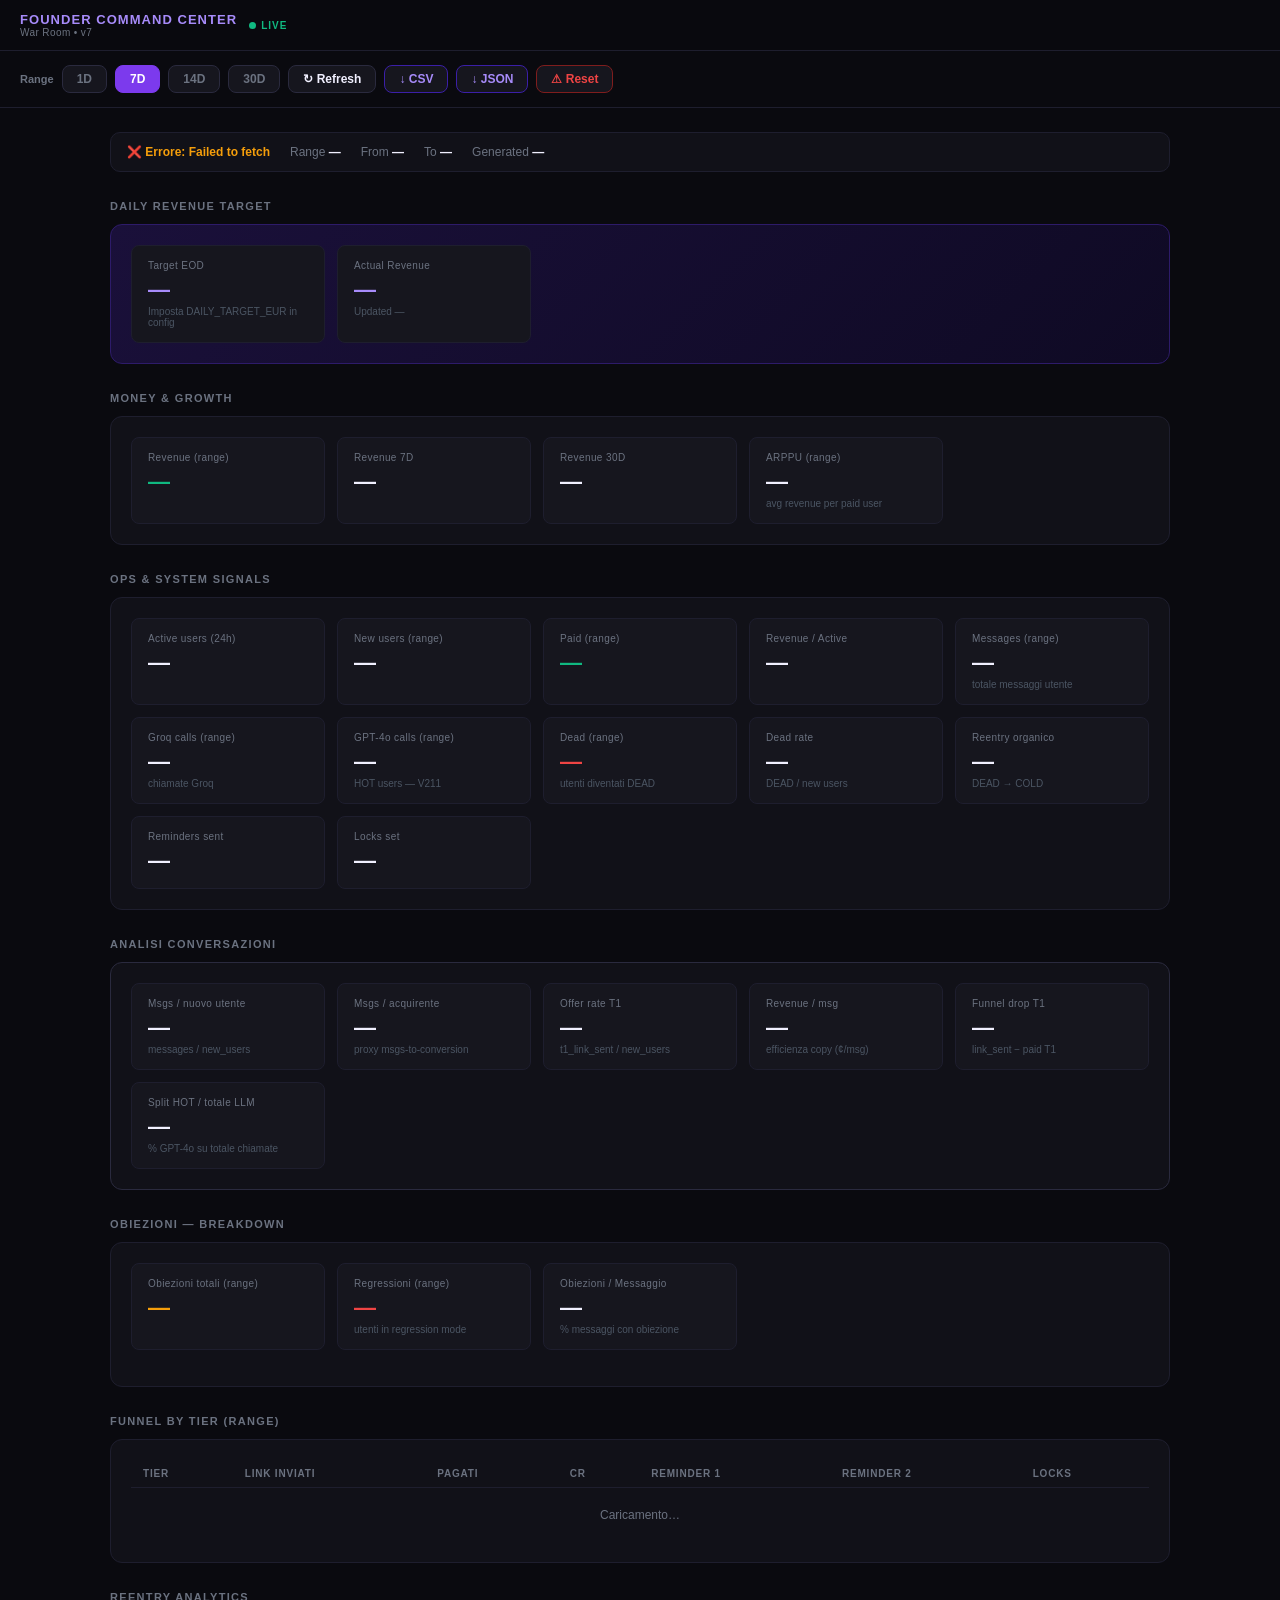
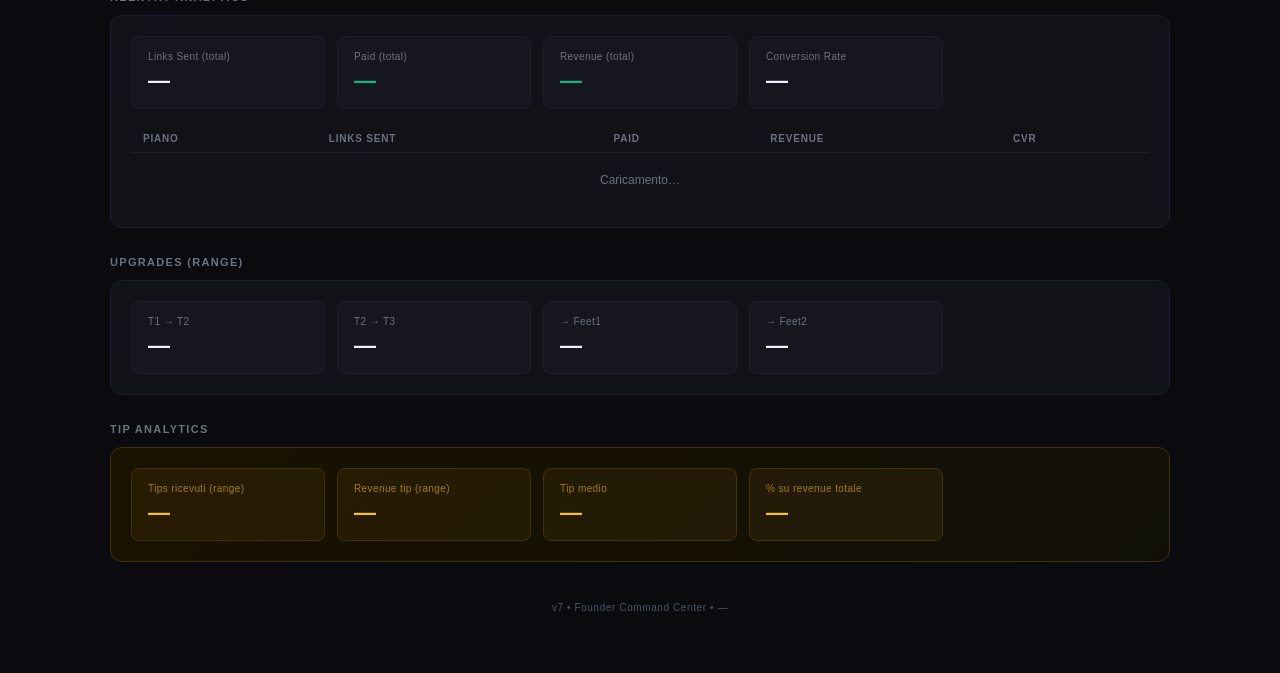
==== commit 542c45d4: "Update index.html" ====
--- a/index.html
+++ b/index.html
@@ -24,59 +24,56 @@
       --wh:      #f1f0ff;
       --gr:      #6b7280;
       --gr2:     #4b5563;
-      --tip:     #f59e0b;
     }
 
     html, body {
-      background: var(--bg);
-      color: var(--wh);
+      background: var(--bg); color: var(--wh);
       font-family: -apple-system, BlinkMacSystemFont, 'Segoe UI', Roboto, Arial, sans-serif;
-      font-size: 14px;
-      min-height: 100vh;
-      -webkit-font-smoothing: antialiased;
-    }
-
-    /* ── TOP BAR ── */
+      font-size: 14px; min-height: 100vh; -webkit-font-smoothing: antialiased;
+    }
+
+    /* TOP BAR */
     .topbar {
       position: sticky; top: 0; z-index: 100;
       display: flex; align-items: center; gap: 12px;
       padding: 12px 20px;
-      background: rgba(10,10,15,.92);
-      backdrop-filter: blur(12px);
+      background: rgba(10,10,15,.92); backdrop-filter: blur(12px);
       border-bottom: 1px solid var(--bd);
     }
-    .topbar-title { font-size: 13px; font-weight: 700; letter-spacing: .08em; text-transform: uppercase; color: var(--accent2); flex: 1; }
+    .topbar-title { font-size: 13px; font-weight: 700; letter-spacing:.08em; text-transform:uppercase; color: var(--accent2); flex: 1; }
     .topbar-sub   { font-size: 10px; color: var(--gr); letter-spacing:.04em; }
     .live-badge   { display: flex; align-items: center; gap: 5px; font-size: 10px; font-weight: 700; letter-spacing:.1em; text-transform:uppercase; color: var(--green); }
-    .live-dot     { width: 7px; height: 7px; border-radius: 50%; background: var(--green); animation: pulse-dot 2s infinite; }
-    @keyframes pulse-dot { 0%,100%{opacity:1} 50%{opacity:.3} }
-
-    /* ── RANGE + ACTIONS ── */
+    .live-dot     { width: 7px; height: 7px; border-radius: 50%; background: var(--green); animation: pulse 2s infinite; }
+    @keyframes pulse { 0%,100%{opacity:1} 50%{opacity:.3} }
+
+    /* CONTROLS */
     .controls {
       display: flex; align-items: center; gap: 8px; flex-wrap: wrap;
-      padding: 14px 20px;
-      border-bottom: 1px solid var(--bd);
+      padding: 14px 20px; border-bottom: 1px solid var(--bd);
     }
     .range-btn {
       padding: 6px 14px; border-radius: 8px; border: 1px solid var(--bd2);
       background: var(--bg3); color: var(--gr); font-size: 12px; font-weight: 600;
       cursor: pointer; transition: all .15s;
     }
-    .range-btn:hover       { border-color: var(--accent2); color: var(--accent2); }
-    .range-btn.active      { background: var(--accent); border-color: var(--accent); color: #fff; }
+    .range-btn:hover  { border-color: var(--accent2); color: var(--accent2); }
+    .range-btn.active { background: var(--accent); border-color: var(--accent); color: #fff; }
     .btn-action {
-      margin-left: auto; padding: 6px 14px; border-radius: 8px; border: 1px solid var(--bd2);
+      padding: 6px 14px; border-radius: 8px; border: 1px solid var(--bd2);
       background: var(--bg3); color: var(--wh); font-size: 12px; font-weight: 600;
       cursor: pointer; transition: all .15s;
     }
-    .btn-action:hover { border-color: var(--accent2); }
-    .btn-reset        { color: var(--red); border-color: #7f1d1d; }
-    .btn-reset:hover  { background: #7f1d1d33; }
-
-    /* ── MAIN LAYOUT ── */
+    .btn-action:hover   { border-color: var(--accent2); }
+    .btn-reset          { color: var(--red); border-color: #7f1d1d; }
+    .btn-reset:hover    { background: #7f1d1d33; }
+    .btn-export         { color: var(--accent2); border-color: #3b1fa8; }
+    .btn-export:hover   { background: rgba(124,58,237,.15); border-color: var(--accent2); }
+    .btn-export.loading { opacity: .5; pointer-events: none; }
+
+    /* MAIN */
     main { max-width: 1100px; margin: 0 auto; padding: 24px 20px 60px; }
 
-    /* ── STATUS BAR ── */
+    /* STATUS */
     .statusbar {
       display: flex; align-items: center; gap: 20px; flex-wrap: wrap;
       padding: 12px 16px; border-radius: 10px;
@@ -86,34 +83,21 @@
     .statusbar b { color: var(--wh); }
     #status-msg { color: var(--yellow); font-weight: 600; }
 
-    /* ── SECTION TITLE ── */
+    /* SECTION TITLE */
     .section-title {
       font-size: 11px; font-weight: 700; letter-spacing:.12em; text-transform:uppercase;
       color: var(--gr); margin-bottom: 12px; margin-top: 28px;
     }
-    .section-title:first-child { margin-top: 0; }
-
-    /* ── CARD ── */
+
+    /* CARD */
     .card {
       background: var(--bg2); border: 1px solid var(--bd);
-      border-radius: 12px; padding: 20px;
-      margin-bottom: 16px;
-    }
-    .card h2 {
-      font-size: 12px; font-weight: 700; letter-spacing:.1em; text-transform:uppercase;
-      color: var(--gr); margin-bottom: 16px;
-    }
-
-    /* ── METRICS GRID ── */
-    .metrics-grid {
-      display: grid;
-      grid-template-columns: repeat(auto-fill, minmax(160px, 1fr));
-      gap: 12px;
-    }
-    .metric {
-      background: var(--bg3); border: 1px solid var(--bd);
-      border-radius: 8px; padding: 14px 16px;
-    }
+      border-radius: 12px; padding: 20px; margin-bottom: 16px;
+    }
+
+    /* METRICS GRID */
+    .metrics-grid { display: grid; grid-template-columns: repeat(auto-fill, minmax(160px,1fr)); gap: 12px; }
+    .metric { background: var(--bg3); border: 1px solid var(--bd); border-radius: 8px; padding: 14px 16px; }
     .metric-label { font-size: 10px; color: var(--gr); letter-spacing:.04em; margin-bottom: 6px; }
     .metric-value { font-size: 22px; font-weight: 800; color: var(--wh); letter-spacing:-.02em; }
     .metric-value.green  { color: var(--green); }
@@ -121,29 +105,19 @@
     .metric-value.red    { color: var(--red); }
     .metric-sub { font-size: 10px; color: var(--gr2); margin-top: 3px; }
 
-    /* TARGET REVENUE special card */
-    .target-card {
-      background: linear-gradient(135deg, #1a103a, #0f0a24);
-      border-color: #2d1b69;
-    }
+    /* special cards */
+    .target-card { background: linear-gradient(135deg,#1a103a,#0f0a24); border-color: #2d1b69; }
     .target-card .metric-value { color: var(--accent2); }
-
-    /* TIP card */
-    .tip-card { border-color: #44300a; background: linear-gradient(135deg, #1a1200, #111008); }
-    .tip-card h2 { color: var(--gold); }
+    .tip-card { border-color: #44300a; background: linear-gradient(135deg,#1a1200,#111008); }
     .tip-card .metric-value { color: var(--gold); }
     .tip-card .metric { border-color: #44300a; background: rgba(251,191,36,.06); }
     .tip-card .metric-label { color: #a37c20; }
     .tip-card .metric-sub   { color: #6b5010; }
 
-    /* ── TABLE ── */
+    /* TABLE */
     .table-wrap { overflow-x: auto; }
     table { width: 100%; border-collapse: collapse; font-size: 12px; }
-    thead th {
-      text-align: left; padding: 8px 12px;
-      font-size: 10px; font-weight: 700; letter-spacing:.08em; text-transform:uppercase;
-      color: var(--gr); border-bottom: 1px solid var(--bd);
-    }
+    thead th { text-align: left; padding: 8px 12px; font-size: 10px; font-weight: 700; letter-spacing:.08em; text-transform:uppercase; color: var(--gr); border-bottom: 1px solid var(--bd); }
     tbody td { padding: 10px 12px; border-bottom: 1px solid var(--bd); color: var(--wh); }
     tbody tr:last-child td { border-bottom: none; }
     tbody tr:hover td { background: var(--bg3); }
@@ -151,65 +125,73 @@
     td.pct { text-align: right; color: var(--accent2); font-weight: 700; }
     td.rev { text-align: right; color: var(--green); font-weight: 700; }
 
-    /* ── OBJ BREAKDOWN ── */
+    /* OBJ GRID */
     .obj-grid { display: grid; grid-template-columns: repeat(auto-fill, minmax(120px,1fr)); gap: 8px; }
     .obj-item { background: var(--bg3); border: 1px solid var(--bd); border-radius: 8px; padding: 10px 12px; }
     .obj-type  { font-size: 10px; font-weight: 700; letter-spacing:.06em; text-transform:uppercase; color: var(--yellow); margin-bottom:4px; }
     .obj-count { font-size: 20px; font-weight: 800; color: var(--wh); }
     .obj-desc  { font-size: 9px; color: var(--gr2); margin-top: 2px; }
 
-    /* ── MODAL RESET ── */
-    .modal-overlay {
-      display: none; position: fixed; inset: 0;
-      background: rgba(0,0,0,.7); backdrop-filter: blur(4px);
-      z-index: 1000; align-items: center; justify-content: center;
-    }
+    /* ANALISI CONVERSAZIONI */
+    .analisi-card { background: var(--bg2); border: 1px solid var(--bd2); border-radius: 12px; padding: 20px; margin-bottom: 16px; }
+    .analisi-grid { display: grid; grid-template-columns: repeat(auto-fill, minmax(160px,1fr)); gap: 12px; }
+    .am-metric { background: var(--bg3); border: 1px solid var(--bd); border-radius: 8px; padding: 14px 16px; }
+    .am-label  { font-size: 10px; color: var(--gr); letter-spacing:.04em; margin-bottom: 6px; }
+    .am-value  { font-size: 22px; font-weight: 800; color: var(--wh); letter-spacing:-.02em; }
+    .am-value.warn { color: var(--yellow); }
+    .am-value.good { color: var(--green); }
+    .am-sub    { font-size: 10px; color: var(--gr2); margin-top: 3px; }
+    .funnel-bar-wrap { margin-top: 20px; display: flex; flex-direction: column; gap: 8px; }
+    .funnel-row { display: flex; align-items: center; gap: 10px; }
+    .f-label   { font-size: 10px; color: var(--gr); width: 70px; flex-shrink: 0; text-align: right; }
+    .f-bar-bg  { flex: 1; height: 7px; background: rgba(255,255,255,.07); border-radius: 4px; overflow: hidden; }
+    .f-bar     { height: 100%; border-radius: 4px; transition: width .5s ease; }
+    .f-val     { font-size: 10px; color: var(--gr); width: 44px; text-align: right; font-variant-numeric: tabular-nums; }
+
+    /* MODAL */
+    .modal-overlay { display: none; position: fixed; inset: 0; background: rgba(0,0,0,.7); backdrop-filter: blur(4px); z-index: 1000; align-items: center; justify-content: center; }
     .modal-overlay.open { display: flex; }
-    .modal {
-      background: var(--bg2); border: 1px solid #7f1d1d;
-      border-radius: 16px; padding: 32px; max-width: 400px; width: 90%;
-    }
+    .modal { background: var(--bg2); border: 1px solid #7f1d1d; border-radius: 16px; padding: 32px; max-width: 400px; width: 90%; }
     .modal h3 { font-size: 16px; font-weight: 800; color: var(--red); margin-bottom: 12px; }
     .modal p  { font-size: 13px; color: var(--gr); line-height: 1.6; margin-bottom: 24px; }
     .modal-actions { display: flex; gap: 10px; }
     .modal-actions button { flex: 1; padding: 12px; border-radius: 10px; border: none; font-size: 14px; font-weight: 700; cursor: pointer; }
-    #btn-cancel { background: var(--bg3); color: var(--wh); }
+    #btn-cancel  { background: var(--bg3); color: var(--wh); }
     #btn-confirm { background: var(--red); color: #fff; }
 
-    /* ── FOOTER ── */
+    /* FOOTER */
     .footer { text-align: center; margin-top: 40px; font-size: 10px; color: var(--gr2); letter-spacing:.06em; }
   </style>
 </head>
 <body>
 
-<!-- TOP BAR -->
 <div class="topbar">
   <div>
     <div class="topbar-title">Founder Command Center</div>
-    <div class="topbar-sub">War Room • Alert-first • v6</div>
+    <div class="topbar-sub">War Room &#8226; v7</div>
   </div>
   <div class="live-badge"><div class="live-dot"></div>LIVE</div>
 </div>
 
-<!-- CONTROLS -->
 <div class="controls">
   <span style="font-size:11px;color:var(--gr);font-weight:600;">Range</span>
   <button class="range-btn" data-range="1d">1D</button>
   <button class="range-btn active" data-range="7d">7D</button>
   <button class="range-btn" data-range="14d">14D</button>
   <button class="range-btn" data-range="30d">30D</button>
-  <button class="btn-action" id="btn-refresh">↺ Refresh</button>
-  <button class="btn-action btn-reset" id="btn-open-reset">⚠ Reset Dash</button>
+  <button class="btn-action" id="btn-refresh">&#8635; Refresh</button>
+  <button class="btn-action btn-export" id="btn-csv">&#8595; CSV</button>
+  <button class="btn-action btn-export" id="btn-json">&#8595; JSON</button>
+  <button class="btn-action btn-reset" id="btn-open-reset">&#9888; Reset</button>
 </div>
 
 <main>
-  <!-- STATUS BAR -->
   <div class="statusbar">
-    <span><b id="status-msg">loading…</b></span>
-    <span>Range <b id="info-range">—</b></span>
-    <span>From <b id="info-from">—</b></span>
-    <span>To <b id="info-to">—</b></span>
-    <span>Generated <b id="info-gen">—</b></span>
+    <span><b id="status-msg">loading&#8230;</b></span>
+    <span>Range <b id="info-range">&#8212;</b></span>
+    <span>From <b id="info-from">&#8212;</b></span>
+    <span>To <b id="info-to">&#8212;</b></span>
+    <span>Generated <b id="info-gen">&#8212;</b></span>
   </div>
 
   <!-- REVENUE TARGET -->
@@ -218,105 +200,176 @@
     <div class="metrics-grid">
       <div class="metric">
         <div class="metric-label">Target EOD</div>
-        <div class="metric-value" id="target-eod">—</div>
-        <div class="metric-sub">Target opzionale — impostalo in app.js.</div>
+        <div class="metric-value" id="target-eod">&#8212;</div>
+        <div class="metric-sub">Imposta DAILY_TARGET_EUR in config</div>
       </div>
       <div class="metric">
         <div class="metric-label">Actual Revenue</div>
-        <div class="metric-value green" id="target-actual">—</div>
-        <div class="metric-sub">Updated <span id="target-updated">—</span></div>
+        <div class="metric-value green" id="target-actual">&#8212;</div>
+        <div class="metric-sub">Updated <span id="target-updated">&#8212;</span></div>
       </div>
     </div>
   </div>
 
   <!-- MONEY & GROWTH -->
-  <div class="section-title">Money & Growth</div>
+  <div class="section-title">Money &amp; Growth</div>
   <div class="card">
     <div class="metrics-grid">
       <div class="metric">
         <div class="metric-label">Revenue (range)</div>
-        <div class="metric-value green" id="rev-range">—</div>
+        <div class="metric-value green" id="rev-range">&#8212;</div>
       </div>
       <div class="metric">
         <div class="metric-label">Revenue 7D</div>
-        <div class="metric-value" id="rev-7d">—</div>
+        <div class="metric-value" id="rev-7d">&#8212;</div>
       </div>
       <div class="metric">
         <div class="metric-label">Revenue 30D</div>
-        <div class="metric-value" id="rev-30d">—</div>
+        <div class="metric-value" id="rev-30d">&#8212;</div>
       </div>
       <div class="metric">
         <div class="metric-label">ARPPU (range)</div>
-        <div class="metric-value" id="arppu">—</div>
+        <div class="metric-value" id="arppu">&#8212;</div>
         <div class="metric-sub">avg revenue per paid user</div>
       </div>
     </div>
   </div>
 
-  <!-- OPS & SYSTEM -->
-  <div class="section-title">Ops & System Signals</div>
+  <!-- OPS & SYSTEM SIGNALS -->
+  <div class="section-title">Ops &amp; System Signals</div>
   <div class="card">
     <div class="metrics-grid">
       <div class="metric">
         <div class="metric-label">Active users (24h)</div>
-        <div class="metric-value" id="active-24h">—</div>
+        <div class="metric-value" id="active-24h">&#8212;</div>
       </div>
       <div class="metric">
         <div class="metric-label">New users (range)</div>
-        <div class="metric-value" id="new-users">—</div>
+        <div class="metric-value" id="new-users">&#8212;</div>
       </div>
       <div class="metric">
         <div class="metric-label">Paid (range)</div>
-        <div class="metric-value green" id="paid-total">—</div>
+        <div class="metric-value green" id="paid-total">&#8212;</div>
       </div>
       <div class="metric">
         <div class="metric-label">Revenue / Active</div>
-        <div class="metric-value" id="rev-per-active">—</div>
+        <div class="metric-value" id="rev-per-active">&#8212;</div>
       </div>
       <div class="metric">
         <div class="metric-label">Messages (range)</div>
-        <div class="metric-value" id="messages">—</div>
+        <div class="metric-value" id="messages">&#8212;</div>
         <div class="metric-sub">totale messaggi utente</div>
       </div>
       <div class="metric">
         <div class="metric-label">Groq calls (range)</div>
-        <div class="metric-value" id="groq-calls">—</div>
-        <div class="metric-sub">chiamate AI — monit. costi</div>
+        <div class="metric-value" id="groq-calls">&#8212;</div>
+        <div class="metric-sub">chiamate Groq</div>
+      </div>
+      <div class="metric">
+        <div class="metric-label">GPT-4o calls (range)</div>
+        <div class="metric-value" id="hot-calls">&#8212;</div>
+        <div class="metric-sub">HOT users &#8212; V211</div>
+      </div>
+      <div class="metric">
+        <div class="metric-label">Dead (range)</div>
+        <div class="metric-value red" id="dead-count">&#8212;</div>
+        <div class="metric-sub">utenti diventati DEAD</div>
+      </div>
+      <div class="metric">
+        <div class="metric-label">Dead rate</div>
+        <div class="metric-value" id="dead-rate">&#8212;</div>
+        <div class="metric-sub">DEAD / new users</div>
+      </div>
+      <div class="metric">
+        <div class="metric-label">Reentry organico</div>
+        <div class="metric-value" id="dead-reentry">&#8212;</div>
+        <div class="metric-sub">DEAD &#8594; COLD</div>
       </div>
       <div class="metric">
         <div class="metric-label">Reminders sent</div>
-        <div class="metric-value" id="reminders">—</div>
-      </div>
-      <div class="metric">
-        <div class="metric-label">Locks set (total)</div>
-        <div class="metric-value" id="locks">—</div>
+        <div class="metric-value" id="reminders">&#8212;</div>
+      </div>
+      <div class="metric">
+        <div class="metric-label">Locks set</div>
+        <div class="metric-value" id="locks">&#8212;</div>
+      </div>
+    </div>
+  </div>
+
+  <!-- ANALISI CONVERSAZIONI -->
+  <div class="section-title">Analisi Conversazioni</div>
+  <div class="analisi-card">
+    <div class="analisi-grid">
+      <div class="am-metric">
+        <div class="am-label">Msgs / nuovo utente</div>
+        <div class="am-value" id="am-msgs-per-user">&#8212;</div>
+        <div class="am-sub">messages / new_users</div>
+      </div>
+      <div class="am-metric">
+        <div class="am-label">Msgs / acquirente</div>
+        <div class="am-value" id="am-msgs-per-buyer">&#8212;</div>
+        <div class="am-sub">proxy msgs-to-conversion</div>
+      </div>
+      <div class="am-metric">
+        <div class="am-label">Offer rate T1</div>
+        <div class="am-value" id="am-offer-rate">&#8212;</div>
+        <div class="am-sub">t1_link_sent / new_users</div>
+      </div>
+      <div class="am-metric">
+        <div class="am-label">Revenue / msg</div>
+        <div class="am-value" id="am-rev-per-msg">&#8212;</div>
+        <div class="am-sub">efficienza copy (&#162;/msg)</div>
+      </div>
+      <div class="am-metric">
+        <div class="am-label">Funnel drop T1</div>
+        <div class="am-value" id="am-funnel-drop">&#8212;</div>
+        <div class="am-sub">link_sent &#8722; paid T1</div>
+      </div>
+      <div class="am-metric">
+        <div class="am-label">Split HOT / totale LLM</div>
+        <div class="am-value" id="am-provider-split">&#8212;</div>
+        <div class="am-sub">% GPT-4o su totale chiamate</div>
+      </div>
+    </div>
+    <div class="funnel-bar-wrap" id="funnel-vis" style="display:none;">
+      <div class="funnel-row">
+        <span class="f-label">Nuovi</span>
+        <div class="f-bar-bg"><div class="f-bar" id="fb-new" style="background:var(--accent2);width:100%"></div></div>
+        <span class="f-val" id="fv-new">&#8212;</span>
+      </div>
+      <div class="funnel-row">
+        <span class="f-label">Offer T1</span>
+        <div class="f-bar-bg"><div class="f-bar" id="fb-offer" style="background:#7c3aed;"></div></div>
+        <span class="f-val" id="fv-offer">&#8212;</span>
+      </div>
+      <div class="funnel-row">
+        <span class="f-label">Pagato T1</span>
+        <div class="f-bar-bg"><div class="f-bar" id="fb-paid" style="background:var(--green);"></div></div>
+        <span class="f-val" id="fv-paid">&#8212;</span>
       </div>
     </div>
   </div>
 
   <!-- OBJECTIONS -->
-  <div class="section-title">Obiezioni — Breakdown</div>
+  <div class="section-title">Obiezioni &#8212; Breakdown</div>
   <div class="card">
     <div class="metrics-grid" style="margin-bottom:16px">
       <div class="metric">
         <div class="metric-label">Obiezioni totali (range)</div>
-        <div class="metric-value yellow" id="obj-total">—</div>
+        <div class="metric-value yellow" id="obj-total">&#8212;</div>
       </div>
       <div class="metric">
         <div class="metric-label">Regressioni (range)</div>
-        <div class="metric-value red" id="obj-regression">—</div>
-        <div class="metric-sub">utenti entrati in regression mode</div>
+        <div class="metric-value red" id="obj-regression">&#8212;</div>
+        <div class="metric-sub">utenti in regression mode</div>
       </div>
       <div class="metric">
         <div class="metric-label">Obiezioni / Messaggio</div>
-        <div class="metric-value" id="obj-rate">—</div>
+        <div class="metric-value" id="obj-rate">&#8212;</div>
         <div class="metric-sub">% messaggi con obiezione</div>
       </div>
     </div>
-    <div class="metric-sub" style="margin-bottom:10px;">Breakdown per tipo — MONEY = prezzo, TRUST = fiducia, TIME = rimanda, FREE = vuole gratis, CONTENT = deluso materiale, VALUE = ROI, BOT = sospetto bot, NO = rifiuto netto.</div>
-    <div class="obj-grid" id="obj-breakdown">
-      <!-- populated by JS -->
-    </div>
+    <div class="obj-grid" id="obj-breakdown"></div>
   </div>
 
   <!-- FUNNEL BY TIER -->
@@ -326,126 +379,80 @@
       <table>
         <thead>
           <tr>
-            <th>Tier</th>
-            <th class="num">Link Inviati</th>
-            <th class="num">Pagati</th>
-            <th class="pct">Conversion Rate</th>
-            <th class="num">Reminder 1</th>
-            <th class="num">Reminder 2</th>
-            <th class="num">Locks</th>
+            <th>Tier</th><th class="num">Link Inviati</th><th class="num">Pagati</th>
+            <th class="pct">CR</th><th class="num">Reminder 1</th>
+            <th class="num">Reminder 2</th><th class="num">Locks</th>
           </tr>
         </thead>
         <tbody id="funnel-body">
-          <tr><td colspan="7" style="color:var(--gr);text-align:center;padding:20px;">Caricamento…</td></tr>
+          <tr><td colspan="7" style="color:var(--gr);text-align:center;padding:20px;">Caricamento&#8230;</td></tr>
         </tbody>
       </table>
     </div>
-    <div class="metric-sub" style="margin-top:10px;">Conversion Rate = Paid / Link Sent (se Link Sent = 0 → "—").</div>
   </div>
 
   <!-- REENTRY ANALYTICS -->
-  <div class="section-title">🔁 Reentry Analytics</div>
+  <div class="section-title">Reentry Analytics</div>
   <div class="card">
     <div class="metrics-grid" style="margin-bottom:16px;">
       <div class="metric">
         <div class="metric-label">Links Sent (total)</div>
-        <div class="metric-value" id="re-links">—</div>
+        <div class="metric-value" id="re-links">&#8212;</div>
       </div>
       <div class="metric">
         <div class="metric-label">Paid (total)</div>
-        <div class="metric-value green" id="re-paid">—</div>
+        <div class="metric-value green" id="re-paid">&#8212;</div>
       </div>
       <div class="metric">
         <div class="metric-label">Revenue (total)</div>
-        <div class="metric-value green" id="re-revenue">—</div>
+        <div class="metric-value green" id="re-revenue">&#8212;</div>
       </div>
       <div class="metric">
         <div class="metric-label">Conversion Rate</div>
-        <div class="metric-value" id="re-cvr">—</div>
+        <div class="metric-value" id="re-cvr">&#8212;</div>
       </div>
     </div>
     <div class="table-wrap">
       <table>
         <thead>
-          <tr>
-            <th>Piano Reentry</th>
-            <th class="num">Links Sent</th>
-            <th class="num">Paid</th>
-            <th class="rev">Revenue</th>
-            <th class="pct">CVR</th>
-          </tr>
+          <tr><th>Piano</th><th class="num">Links Sent</th><th class="num">Paid</th><th class="rev">Revenue</th><th class="pct">CVR</th></tr>
         </thead>
         <tbody id="reentry-body">
-          <tr><td colspan="5" style="color:var(--gr);text-align:center;padding:20px;">Caricamento…</td></tr>
+          <tr><td colspan="5" style="color:var(--gr);text-align:center;padding:20px;">Caricamento&#8230;</td></tr>
         </tbody>
       </table>
     </div>
-    <div class="metric-sub" style="margin-top:10px;">Reentry = acquisto su piano *_reentry dopo scadenza/drop. Paid solo su webhook Whop confermato.</div>
   </div>
 
   <!-- UPGRADES -->
   <div class="section-title">Upgrades (range)</div>
   <div class="card">
     <div class="metrics-grid">
-      <div class="metric">
-        <div class="metric-label">T1 → T2</div>
-        <div class="metric-value" id="up-t1t2">—</div>
-      </div>
-      <div class="metric">
-        <div class="metric-label">T2 → T3</div>
-        <div class="metric-value" id="up-t2t3">—</div>
-      </div>
-      <div class="metric">
-        <div class="metric-label">→ Feet1</div>
-        <div class="metric-value" id="up-feet1">—</div>
-      </div>
-      <div class="metric">
-        <div class="metric-label">→ Feet2</div>
-        <div class="metric-value" id="up-feet2">—</div>
-      </div>
-    </div>
-  </div>
-
-  <!-- ══════════════════════════════════════════════════
-       TIP ANALYTICS — V176 (dati da data.tip in /metrics)
-       ══════════════════════════════════════════════════ -->
-  <div class="section-title">💰 Tip Analytics</div>
+      <div class="metric"><div class="metric-label">T1 &#8594; T2</div><div class="metric-value" id="up-t1t2">&#8212;</div></div>
+      <div class="metric"><div class="metric-label">T2 &#8594; T3</div><div class="metric-value" id="up-t2t3">&#8212;</div></div>
+      <div class="metric"><div class="metric-label">&#8594; Feet1</div><div class="metric-value" id="up-feet1">&#8212;</div></div>
+      <div class="metric"><div class="metric-label">&#8594; Feet2</div><div class="metric-value" id="up-feet2">&#8212;</div></div>
+    </div>
+  </div>
+
+  <!-- TIP ANALYTICS -->
+  <div class="section-title">Tip Analytics</div>
   <div class="card tip-card">
     <div class="metrics-grid">
-      <div class="metric">
-        <div class="metric-label">Tips ricevuti (range)</div>
-        <div class="metric-value" id="tip-count">—</div>
-      </div>
-      <div class="metric">
-        <div class="metric-label">Revenue tip (range)</div>
-        <div class="metric-value" id="tip-revenue">—</div>
-      </div>
-      <div class="metric">
-        <div class="metric-label">Tip medio</div>
-        <div class="metric-value" id="tip-avg">—</div>
-      </div>
-      <div class="metric">
-        <div class="metric-label">% su revenue totale</div>
-        <div class="metric-value" id="tip-pct">—</div>
-        <div class="metric-sub">Tip / Revenue totale range</div>
-      </div>
-    </div>
-  </div>
-
-  <div class="footer">
-    v6 • War Room dashboard • Data source: /metrics<br>
-    <span id="footer-ts">—</span>
-  </div>
+      <div class="metric"><div class="metric-label">Tips ricevuti (range)</div><div class="metric-value" id="tip-count">&#8212;</div></div>
+      <div class="metric"><div class="metric-label">Revenue tip (range)</div><div class="metric-value" id="tip-revenue">&#8212;</div></div>
+      <div class="metric"><div class="metric-label">Tip medio</div><div class="metric-value" id="tip-avg">&#8212;</div></div>
+      <div class="metric"><div class="metric-label">% su revenue totale</div><div class="metric-value" id="tip-pct">&#8212;</div></div>
+    </div>
+  </div>
+
+  <div class="footer">v7 &#8226; Founder Command Center &#8226; <span id="footer-ts">&#8212;</span></div>
 </main>
 
-<!-- RESET MODAL -->
 <div class="modal-overlay" id="reset-modal">
   <div class="modal">
-    <h3>⚠ RESET DASHBOARD</h3>
-    <p>
-      Azzera tutti i dati METRICS_KV degli ultimi 30 giorni.<br>
-      Operazione irreversibile — usare solo per test.
-    </p>
+    <h3>&#9888; RESET DASHBOARD</h3>
+    <p>Azzera tutti i dati METRICS_KV degli ultimi 30 giorni.<br>Operazione irreversibile.</p>
     <div class="modal-actions">
       <button id="btn-cancel">Annulla</button>
       <button id="btn-confirm">Conferma Reset</button>
@@ -454,230 +461,295 @@
 </div>
 
 <script>
-// ══════════════════════════════════════════════════════════════
+// ================================================================
 // CONFIG — modifica qui
-// ══════════════════════════════════════════════════════════════
-const WORKER_BASE = "https://gabriafterdark.obsidianmedia.space";
-const DASH_TOKEN  = "";          // lascia vuoto se usi X-API-Key in locale
-const DAILY_TARGET_EUR = null;   // es: 150  — null = nasconde target
-
-// ══════════════════════════════════════════════════════════════
+// ================================================================
+const WORKER_BASE      = "https://gabriafterdark.obsidianmedia.space";
+const DASH_TOKEN       = "123";
+const DAILY_TARGET_EUR = null;  // es: 150 — null = nasconde target
+
+// ================================================================
 // STATE
-// ══════════════════════════════════════════════════════════════
+// ================================================================
+const $  = id => document.getElementById(id);
 let currentRange = "7d";
 let rev7d  = null;
 let rev30d = null;
 
-// ══════════════════════════════════════════════════════════════
+// ================================================================
 // HELPERS
-// ══════════════════════════════════════════════════════════════
-const $ = id => document.getElementById(id);
-const fmtEur  = cents => cents != null ? "€" + (cents / 100).toFixed(2) : "—";
-const fmtNum  = n     => (n != null && n !== 0) ? n.toLocaleString("it-IT") : "—";
-const fmtPct  = r     => (r != null && r !== 0) ? (r * 100).toFixed(1) + "%" : "—";
-const fmtDate = s     => s ? s.replace("T", " ").slice(0, 16) : "—";
+// ================================================================
+const fmtEur  = c => c  != null ? "\u20AC" + (c  / 100).toFixed(2) : "\u2014";
+const fmtNum  = n => (n != null && n !== 0) ? Number(n).toLocaleString("it-IT") : "\u2014";
+const fmtDate = s => s ? s.replace("T"," ").slice(0,16) : "\u2014";
 
 function setVal(id, val) {
   const el = $(id);
-  if (el) el.textContent = val ?? "—";
-}
-
-// ══════════════════════════════════════════════════════════════
-// FETCH METRICS
-// ══════════════════════════════════════════════════════════════
+  if (el) el.textContent = val ?? "\u2014";
+}
+
+// ================================================================
+// FETCH
+// ================================================================
 async function fetchMetrics(range) {
   const headers = {};
   if (DASH_TOKEN) headers["X-DASH-TOKEN"] = DASH_TOKEN;
-  const url = `${WORKER_BASE}/metrics?range=${range}`;
-  const res = await fetch(url, { headers });
-  if (!res.ok) throw new Error(`HTTP ${res.status}`);
+  const res = await fetch(`${WORKER_BASE}/metrics?range=${range}`, { headers });
+  if (!res.ok) throw new Error("HTTP " + res.status);
   return res.json();
 }
 
-// ══════════════════════════════════════════════════════════════
-// POPULATE DASHBOARD
-// ══════════════════════════════════════════════════════════════
+// ================================================================
+// LOAD + RENDER
+// ================================================================
 async function load(range) {
-  setVal("status-msg", "loading…");
+  setVal("status-msg", "loading\u2026");
   try {
     const data = await fetchMetrics(range);
 
-    // ── Status bar ──────────────────────────────────────────
-    setVal("status-msg",  "✅ OK");
-    setVal("info-range",  data.range || range);
-    setVal("info-from",   data.period?.from || "—");
-    setVal("info-to",     data.period?.to   || "—");
-    setVal("info-gen",    fmtDate(data.generated_at));
-    setVal("footer-ts",   fmtDate(data.generated_at));
-
-    // ── Revenue / KPI ────────────────────────────────────────
-    const kpi  = data.kpi  || {};
-    const ops  = data.ops  || {};
-    const tiers = data.tiers || {};
-
+    setVal("status-msg", "\u2705 OK");
+    setVal("info-range", data.range || range);
+    setVal("info-from",  data.period?.from || "\u2014");
+    setVal("info-to",    data.period?.to   || "\u2014");
+    setVal("info-gen",   fmtDate(data.generated_at));
+    setVal("footer-ts",  fmtDate(data.generated_at));
+
+    const kpi    = data.kpi        || {};
+    const ops    = data.ops        || {};
+    const tiers  = data.tiers      || {};
+    const levers = data.levers     || {};
+    const obj    = data.objections || {};
+
+    // Revenue
     const revRange = kpi.revenue_range_cents ?? null;
-    setVal("rev-range",  fmtEur(revRange));
-
-    // store 7d/30d for cross-range display
+    setVal("rev-range", fmtEur(revRange));
     if (range === "7d")  { rev7d  = revRange; setVal("rev-7d",  fmtEur(rev7d));  }
     if (range === "30d") { rev30d = revRange; setVal("rev-30d", fmtEur(rev30d)); }
     if (range !== "7d"  && rev7d  !== null) setVal("rev-7d",  fmtEur(rev7d));
     if (range !== "30d" && rev30d !== null) setVal("rev-30d", fmtEur(rev30d));
-
-    setVal("arppu",       fmtEur(kpi.arppu_range_cents ?? null));
-
-    // ── Target ───────────────────────────────────────────────
+    setVal("arppu", fmtEur(kpi.arppu_range_cents ?? null));
+
+    // Target
     if (DAILY_TARGET_EUR) {
-      setVal("target-eod",     "€" + DAILY_TARGET_EUR.toFixed(2));
-      setVal("target-actual",  fmtEur(revRange));
-      setVal("target-updated", fmtDate(data.generated_at));
-      const targetEl = $("target-actual");
-      if (targetEl && revRange !== null) {
-        const hit = revRange >= DAILY_TARGET_EUR * 100;
-        targetEl.style.color = hit ? "var(--green)" : "var(--red)";
-      }
-    } else {
-      setVal("target-eod",    "—");
+      setVal("target-eod",    "\u20AC" + DAILY_TARGET_EUR.toFixed(2));
       setVal("target-actual", fmtEur(revRange));
       setVal("target-updated", fmtDate(data.generated_at));
-    }
-
-    // ── Ops ──────────────────────────────────────────────────
+      const el = $("target-actual");
+      if (el && revRange !== null)
+        el.style.color = revRange >= DAILY_TARGET_EUR * 100 ? "var(--green)" : "var(--red)";
+    } else {
+      setVal("target-eod", "\u2014");
+      setVal("target-actual", fmtEur(revRange));
+      setVal("target-updated", fmtDate(data.generated_at));
+    }
+
+    // Ops
+    const active24  = ops.active_users_24h ?? null;
     const totalPaid = kpi.total_paid_range ?? 0;
-    const active24  = ops.active_users_24h ?? null;
-
-    setVal("active-24h",     fmtNum(active24));
-    setVal("new-users",      fmtNum(ops.new_users_range ?? null));
-    setVal("paid-total",     fmtNum(totalPaid));
-    setVal("messages",       fmtNum(ops.messages_total_range ?? null));
-    setVal("groq-calls",     fmtNum(ops.groq_calls_range ?? null));
-
-    const revPerActive = (active24 && active24 > 0 && revRange != null)
-      ? fmtEur(Math.round(revRange / active24)) : "—";
-    setVal("rev-per-active", revPerActive);
-
-    const levers = data.levers || {};
+    setVal("active-24h",   fmtNum(active24));
+    setVal("new-users",    fmtNum(ops.new_users_range    ?? null));
+    setVal("paid-total",   fmtNum(totalPaid));
+    setVal("messages",     fmtNum(ops.messages_total_range ?? null));
+    setVal("groq-calls",   fmtNum(ops.groq_calls_range   ?? null));
+    setVal("hot-calls",    fmtNum(ops.hot_calls_range    ?? null));
+    setVal("dead-count",   fmtNum(ops.dead_count_range   ?? null));
+    setVal("dead-reentry", fmtNum(ops.dead_reentry_range ?? null));
+    setVal("dead-rate",    ops.dead_rate != null ? (ops.dead_rate * 100).toFixed(1) + "%" : "\u2014");
+    setVal("rev-per-active", (active24 && active24 > 0 && revRange != null)
+      ? fmtEur(Math.round(revRange / active24)) : "\u2014");
     setVal("reminders", fmtNum(levers.reminder_sent_total ?? null));
-    setVal("locks",     fmtNum(levers.locks_set_total ?? null));
-
-    // ── Objections ───────────────────────────────────────────
-    const obj = data.objections || {};
+    setVal("locks",     fmtNum(levers.locks_set_total     ?? null));
+
+    // Objections
     const msgTotal = ops.messages_total_range || 0;
     setVal("obj-total",      fmtNum(obj.total_range ?? null));
     setVal("obj-regression", fmtNum(obj.regression_count_range ?? null));
     setVal("obj-rate", msgTotal > 0 && obj.total_range
-      ? ((obj.total_range / msgTotal) * 100).toFixed(1) + "%" : "—");
-
-    const OBJ_DESC = {
-      MONEY: "prezzo", TRUST: "fiducia", TIME: "rimanda",
-      FREE: "vuole gratis", CONTENT: "deluso materiale",
-      VALUE: "ROI", BOT: "sospetto bot", NO: "rifiuto netto"
-    };
+      ? ((obj.total_range / msgTotal) * 100).toFixed(1) + "%" : "\u2014");
+
+    const OBJ_DESC = { MONEY:"prezzo",TRUST:"fiducia",TIME:"rimanda",FREE:"vuole gratis",CONTENT:"deluso materiale",VALUE:"ROI",BOT:"sospetto bot",NO:"rifiuto netto" };
     const bkt = obj.by_type || {};
     const objGrid = $("obj-breakdown");
-    if (objGrid) {
-      objGrid.innerHTML = Object.entries(OBJ_DESC).map(([k, desc]) =>
-        `<div class="obj-item">
-          <div class="obj-type">${k}</div>
-          <div class="obj-count">${bkt[k] ?? 0}</div>
-          <div class="obj-desc">${desc}</div>
-        </div>`
-      ).join("");
-    }
-
-    // ── Funnel by Tier ───────────────────────────────────────
-    const TIER_LABELS = {
-      t1: "T1 — The Key",
-      t2: "T2 — Behind Closed Doors",
-      t3: "T3 — No Secrets",
-      feet1: "Feet1 — Bare",
-      feet2: "Feet2 — Closer",
-    };
+    if (objGrid) objGrid.innerHTML = Object.entries(OBJ_DESC).map(([k,desc]) =>
+      `<div class="obj-item"><div class="obj-type">${k}</div><div class="obj-count">${bkt[k] ?? 0}</div><div class="obj-desc">${desc}</div></div>`
+    ).join("");
+
+    // Funnel by Tier
+    const TIER_LABELS = { t1:"T1 — The Key",t2:"T2 — Behind Closed Doors",t3:"T3 — No Secrets",feet1:"Feet1 — Bare",feet2:"Feet2 — Closer" };
     const funnelBody = $("funnel-body");
-    if (funnelBody) {
-      const rows = Object.entries(TIER_LABELS).map(([key, label]) => {
-        const t = tiers[key] || {};
-        const conv = t.link_sent_range > 0
-          ? ((t.paid_range / t.link_sent_range) * 100).toFixed(1) + "%" : "—";
-        return `<tr>
-          <td>${label}</td>
-          <td class="num">${fmtNum(t.link_sent_range)}</td>
-          <td class="num">${fmtNum(t.paid_range)}</td>
-          <td class="pct">${conv}</td>
-          <td class="num">${fmtNum(t.reminder1_sent_range)}</td>
-          <td class="num">${fmtNum(t.reminder2_sent_range)}</td>
-          <td class="num">${fmtNum(t.lock_set_range)}</td>
-        </tr>`;
-      });
-      funnelBody.innerHTML = rows.join("") || `<tr><td colspan="7" style="color:var(--gr);text-align:center;">Nessun dato</td></tr>`;
-    }
-
-    // ── Reentry ──────────────────────────────────────────────
+    if (funnelBody) funnelBody.innerHTML = Object.entries(TIER_LABELS).map(([key,label]) => {
+      const t = tiers[key] || {};
+      const conv = t.link_sent_range > 0 ? ((t.paid_range / t.link_sent_range) * 100).toFixed(1) + "%" : "\u2014";
+      return `<tr><td>${label}</td><td class="num">${fmtNum(t.link_sent_range)}</td><td class="num">${fmtNum(t.paid_range)}</td><td class="pct">${conv}</td><td class="num">${fmtNum(t.reminder1_sent_range)}</td><td class="num">${fmtNum(t.reminder2_sent_range)}</td><td class="num">${fmtNum(t.lock_set_range)}</td></tr>`;
+    }).join("");
+
+    // Reentry
     const re = data.reentry || {};
-    const reLs  = re.link_sent   || {};
-    const rePd  = re.paid        || {};
-    const reRev = re.revenue_cents || {};
-    const reCvr = re.cvr         || {};
-
+    const reLs = re.link_sent || {}, rePd = re.paid || {}, reRev = re.revenue_cents || {}, reCvr = re.cvr || {};
     setVal("re-links",   fmtNum(reLs.total ?? null));
     setVal("re-paid",    fmtNum(rePd.total ?? null));
     setVal("re-revenue", fmtEur(reRev.total ?? null));
-    setVal("re-cvr",     reCvr.total != null ? (reCvr.total * 100).toFixed(1) + "%" : "—");
-
-    const RE_LABELS = {
-      tier1_reentry: "T1 Reentry",
-      tier2_reentry: "T2 Reentry",
-      tier3_reentry: "T3 Reentry",
-      feet1_reentry: "Feet1 Reentry",
-      feet2_reentry: "Feet2 Reentry",
-    };
+    setVal("re-cvr",     reCvr.total != null ? (reCvr.total * 100).toFixed(1) + "%" : "\u2014");
+    const RE_LABELS = { tier1_reentry:"T1 Reentry",tier2_reentry:"T2 Reentry",tier3_reentry:"T3 Reentry",feet1_reentry:"Feet1 Reentry",feet2_reentry:"Feet2 Reentry" };
     const reBody = $("reentry-body");
-    if (reBody) {
-      const rows = Object.entries(RE_LABELS).map(([key, label]) => {
-        const cvr = reCvr[key] != null ? (reCvr[key] * 100).toFixed(1) + "%" : "—";
-        return `<tr>
-          <td>${label}</td>
-          <td class="num">${fmtNum(reLs[key] ?? null)}</td>
-          <td class="num">${fmtNum(rePd[key] ?? null)}</td>
-          <td class="rev">${fmtEur(reRev[key] ?? null)}</td>
-          <td class="pct">${cvr}</td>
-        </tr>`;
-      });
-      reBody.innerHTML = rows.join("") || `<tr><td colspan="5" style="color:var(--gr);text-align:center;">Nessun dato</td></tr>`;
-    }
-
-    // ── Upgrades ─────────────────────────────────────────────
+    if (reBody) reBody.innerHTML = Object.entries(RE_LABELS).map(([key,label]) => {
+      const cvr = reCvr[key] != null ? (reCvr[key] * 100).toFixed(1) + "%" : "\u2014";
+      return `<tr><td>${label}</td><td class="num">${fmtNum(reLs[key] ?? null)}</td><td class="num">${fmtNum(rePd[key] ?? null)}</td><td class="rev">${fmtEur(reRev[key] ?? null)}</td><td class="pct">${cvr}</td></tr>`;
+    }).join("");
+
+    // Upgrades
     const upgrades = data.upgrades || {};
     setVal("up-t1t2",  fmtNum(upgrades.t1_to_t2 ?? null));
     setVal("up-t2t3",  fmtNum(upgrades.t2_to_t3 ?? null));
     setVal("up-feet1", fmtNum(upgrades.to_feet1  ?? null));
     setVal("up-feet2", fmtNum(upgrades.to_feet2  ?? null));
 
-    // ════════════════════════════════════════════════════════
-    // TIP ANALYTICS — V176
-    // data.tip: { count_range, revenue_cents_range, avg_tip_cents, revenue_pct }
-    // ════════════════════════════════════════════════════════
+    // Tip
     const tip = data.tip || {};
-    const tipCount   = tip.count_range         ?? null;
-    const tipRevEur  = tip.revenue_cents_range  ?? null;
-    const tipAvgEur  = tip.avg_tip_cents        ?? null;
-    const tipPct     = tip.revenue_pct          ?? null;
-
-    setVal("tip-count",   tipCount && tipCount > 0   ? tipCount   : "—");
-    setVal("tip-revenue", tipRevEur && tipRevEur > 0 ? fmtEur(tipRevEur) : "—");
-    setVal("tip-avg",     tipAvgEur && tipAvgEur > 0 ? fmtEur(tipAvgEur) : "—");
-    setVal("tip-pct",     tipPct != null && tipPct > 0 ? tipPct.toFixed(1) + "%" : "—");
-    // ════════════════════════════════════════════════════════
-
-  } catch (e) {
-    setVal("status-msg", "❌ Errore: " + e.message);
+    setVal("tip-count",   tip.count_range > 0         ? tip.count_range   : "\u2014");
+    setVal("tip-revenue", tip.revenue_cents_range > 0  ? fmtEur(tip.revenue_cents_range) : "\u2014");
+    setVal("tip-avg",     tip.avg_tip_cents > 0        ? fmtEur(tip.avg_tip_cents) : "\u2014");
+    setVal("tip-pct",     tip.revenue_pct > 0          ? tip.revenue_pct.toFixed(1) + "%" : "\u2014");
+
+    // Analisi Conversazioni
+    renderAnalisi(data);
+
+  } catch(e) {
+    setVal("status-msg", "\u274C Errore: " + e.message);
     console.error(e);
   }
 }
 
-// ══════════════════════════════════════════════════════════════
-// RANGE BUTTONS
-// ══════════════════════════════════════════════════════════════
+// ================================================================
+// ANALISI CONVERSAZIONI — metriche derivate lato JS
+// ================================================================
+function renderAnalisi(data) {
+  const ops  = data.ops  || {};
+  const kpi  = data.kpi  || {};
+  const t1   = (data.tiers || {}).t1 || {};
+  const msgs  = ops.messages_total_range || 0;
+  const newU  = ops.new_users_range      || 0;
+  const paid  = kpi.total_paid_range     || 0;
+  const rev   = kpi.revenue_range_cents  || 0;
+  const t1s   = t1.link_sent_range       || 0;
+  const t1p   = t1.paid_range            || 0;
+  const groq  = ops.groq_calls_range     || 0;
+  const hot   = ops.hot_calls_range      || 0;
+
+  amSet("am-msgs-per-user",    newU > 0 ? (msgs / newU).toFixed(1) : null,                         "");
+  amSet("am-msgs-per-buyer",   paid > 0 ? Math.round(msgs / paid)  : null,                         "");
+  amSet("am-offer-rate",       newU > 0 ? ((t1s / newU) * 100).toFixed(1) + "%" : null,            "");
+  amSet("am-rev-per-msg",      msgs > 0 ? "\u00A2" + (rev / msgs).toFixed(2) : null,               "");
+  amSet("am-funnel-drop",      t1s  > 0 ? (t1s - t1p) : null,         (t1s - t1p) > t1s * .8 ? "warn" : "");
+  amSet("am-provider-split",  (groq + hot) > 0 ? ((hot / (groq + hot)) * 100).toFixed(1) + "%" : null, "");
+
+  if (newU > 0) {
+    const vis = $("funnel-vis");
+    if (vis) vis.style.display = "";
+    fBar("new",   newU, newU, newU);
+    fBar("offer", t1s,  newU, t1s);
+    fBar("paid",  t1p,  newU, t1p);
+  }
+}
+
+function amSet(id, val, cls) {
+  const el = $(id);
+  if (!el) return;
+  el.textContent = val != null ? val : "\u2014";
+  el.className   = "am-value" + (cls ? " " + cls : "");
+}
+
+function fBar(key, val, max, display) {
+  const bar = $("fb-" + key), lbl = $("fv-" + key);
+  if (bar) bar.style.width = (max > 0 ? Math.min(100, (val / max) * 100) : 0) + "%";
+  if (lbl) lbl.textContent = display;
+}
+
+// ================================================================
+// EXPORT CSV / JSON
+// ================================================================
+const EXPORT_RANGES = ["1d","7d","14d","30d"];
+
+async function fetchAll() {
+  const headers = {};
+  if (DASH_TOKEN) headers["X-DASH-TOKEN"] = DASH_TOKEN;
+  const settled = await Promise.allSettled(
+    EXPORT_RANGES.map(r => fetch(`${WORKER_BASE}/metrics?range=${r}`, { headers })
+      .then(res => res.ok ? res.json() : null).catch(() => null))
+  );
+  const out = {};
+  EXPORT_RANGES.forEach((r, i) => { out[r] = settled[i].value ?? null; });
+  return out;
+}
+
+function flattenCSV(range, d) {
+  if (!d) return null;
+  const ops = d.ops || {}, kpi = d.kpi || {};
+  const t1  = (d.tiers || {}).t1 || {}, t2 = (d.tiers || {}).t2 || {}, t3 = (d.tiers || {}).t3 || {};
+  const obj = d.objections || {}, bt = obj.by_type || {};
+  const msgs = ops.messages_total_range || 0, newU = ops.new_users_range || 0;
+  const paid = kpi.total_paid_range || 0, rev = kpi.revenue_range_cents || 0;
+  const t1s = t1.link_sent_range || 0;
+  const groq = ops.groq_calls_range || 0, hot = ops.hot_calls_range || 0;
+  return {
+    range, generated_at: d.generated_at || "",
+    revenue_cents: rev, total_paid: paid, arppu_cents: kpi.arppu_range_cents || 0,
+    t1_conv_rate: kpi.t1_conversion_range || 0, messages: msgs, new_users: newU,
+    active_24h: ops.active_users_24h || 0, groq_calls: groq, hot_calls: hot,
+    dead_count: ops.dead_count_range || 0, dead_reentry: ops.dead_reentry_range || 0,
+    dead_rate: ops.dead_rate ?? "",
+    t1_link_sent: t1s, t1_paid: t1.paid_range || 0,
+    t2_link_sent: t2.link_sent_range || 0, t2_paid: t2.paid_range || 0,
+    t3_paid: t3.paid_range || 0,
+    objections_total: obj.total_range || 0, regression_count: obj.regression_count_range || 0,
+    obj_MONEY: bt.MONEY||0, obj_TRUST: bt.TRUST||0, obj_TIME: bt.TIME||0, obj_FREE: bt.FREE||0,
+    obj_CONTENT: bt.CONTENT||0, obj_VALUE: bt.VALUE||0, obj_BOT: bt.BOT||0, obj_NO: bt.NO||0,
+    msgs_per_new_user:  newU > 0 ? +(msgs / newU).toFixed(2) : "",
+    msgs_per_buyer:     paid > 0 ? Math.round(msgs / paid)   : "",
+    offer_rate_t1:      newU > 0 ? +(t1s / newU).toFixed(4)  : "",
+    rev_per_msg_cents:  msgs > 0 ? +(rev  / msgs).toFixed(4) : "",
+    hot_pct_of_llm:    (groq + hot) > 0 ? +((hot / (groq + hot)).toFixed(4)) : "",
+  };
+}
+
+function download(content, name, mime) {
+  const a = document.createElement("a");
+  a.href = URL.createObjectURL(new Blob([content], { type: mime }));
+  a.download = name; a.click();
+  setTimeout(() => URL.revokeObjectURL(a.href), 2000);
+}
+
+async function exportCSV() {
+  const btn = $("btn-csv");
+  if (btn) { btn.classList.add("loading"); btn.textContent = "\u23F3 CSV"; }
+  try {
+    const all  = await fetchAll();
+    const rows = EXPORT_RANGES.map(r => flattenCSV(r, all[r])).filter(Boolean);
+    if (!rows.length) return;
+    const keys  = Object.keys(rows[0]);
+    const lines = [keys.join(","), ...rows.map(r =>
+      keys.map(k => { const v = r[k]; return (typeof v === "string" && v.includes(",")) ? `"${v}"` : (v ?? ""); }).join(",")
+    )];
+    download(lines.join("\r\n"), `gabriella_metrics_${new Date().toISOString().slice(0,10)}.csv`, "text/csv");
+  } finally {
+    if (btn) { btn.classList.remove("loading"); btn.textContent = "\u2193 CSV"; }
+  }
+}
+
+async function exportJSON() {
+  const btn = $("btn-json");
+  if (btn) { btn.classList.add("loading"); btn.textContent = "\u23F3 JSON"; }
+  try {
+    const all = await fetchAll();
+    download(JSON.stringify(all, null, 2), `gabriella_metrics_${new Date().toISOString().slice(0,10)}.json`, "application/json");
+  } finally {
+    if (btn) { btn.classList.remove("loading"); btn.textContent = "\u2193 JSON"; }
+  }
+}
+
+// ================================================================
+// RANGE BUTTONS + CONTROLS
+// ================================================================
 document.querySelectorAll(".range-btn").forEach(btn => {
   btn.addEventListener("click", () => {
     document.querySelectorAll(".range-btn").forEach(b => b.classList.remove("active"));
@@ -688,34 +760,32 @@
 });
 
 $("btn-refresh").addEventListener("click", () => load(currentRange));
-
-// ══════════════════════════════════════════════════════════════
+$("btn-csv").addEventListener("click", exportCSV);
+$("btn-json").addEventListener("click", exportJSON);
+
+// ================================================================
 // RESET MODAL
-// ══════════════════════════════════════════════════════════════
-$("btn-open-reset").addEventListener("click", () => {
-  $("reset-modal").classList.add("open");
-});
-$("btn-cancel").addEventListener("click", () => {
-  $("reset-modal").classList.remove("open");
-});
+// ================================================================
+$("btn-open-reset").addEventListener("click", () => $("reset-modal").classList.add("open"));
+$("btn-cancel").addEventListener("click",     () => $("reset-modal").classList.remove("open"));
 $("btn-confirm").addEventListener("click", async () => {
   $("reset-modal").classList.remove("open");
-  setVal("status-msg", "🔄 Reset in corso…");
+  setVal("status-msg", "Reset in corso\u2026");
   try {
     const headers = { "Content-Type": "application/json" };
     if (DASH_TOKEN) headers["X-DASH-TOKEN"] = DASH_TOKEN;
-    const res = await fetch(`${WORKER_BASE}/api/resetdash`, { method: "POST", headers });
+    const res = await fetch(`${WORKER_BASE}/metrics/reset`, { method: "POST", headers });
     if (!res.ok) throw new Error("HTTP " + res.status);
-    setVal("status-msg", "✅ Reset completato");
+    setVal("status-msg", "\u2705 Reset completato");
     setTimeout(() => load(currentRange), 1200);
-  } catch (e) {
-    setVal("status-msg", "❌ Reset fallito: " + e.message);
+  } catch(e) {
+    setVal("status-msg", "\u274C Reset fallito: " + e.message);
   }
 });
 
-// ══════════════════════════════════════════════════════════════
-// INIT — carica 7d + side-load 30d per campo Rev 30D
-// ══════════════════════════════════════════════════════════════
+// ================================================================
+// INIT
+// ================================================================
 load("7d");
 fetchMetrics("30d").then(d => {
   rev30d = d?.kpi?.revenue_range_cents ?? null;
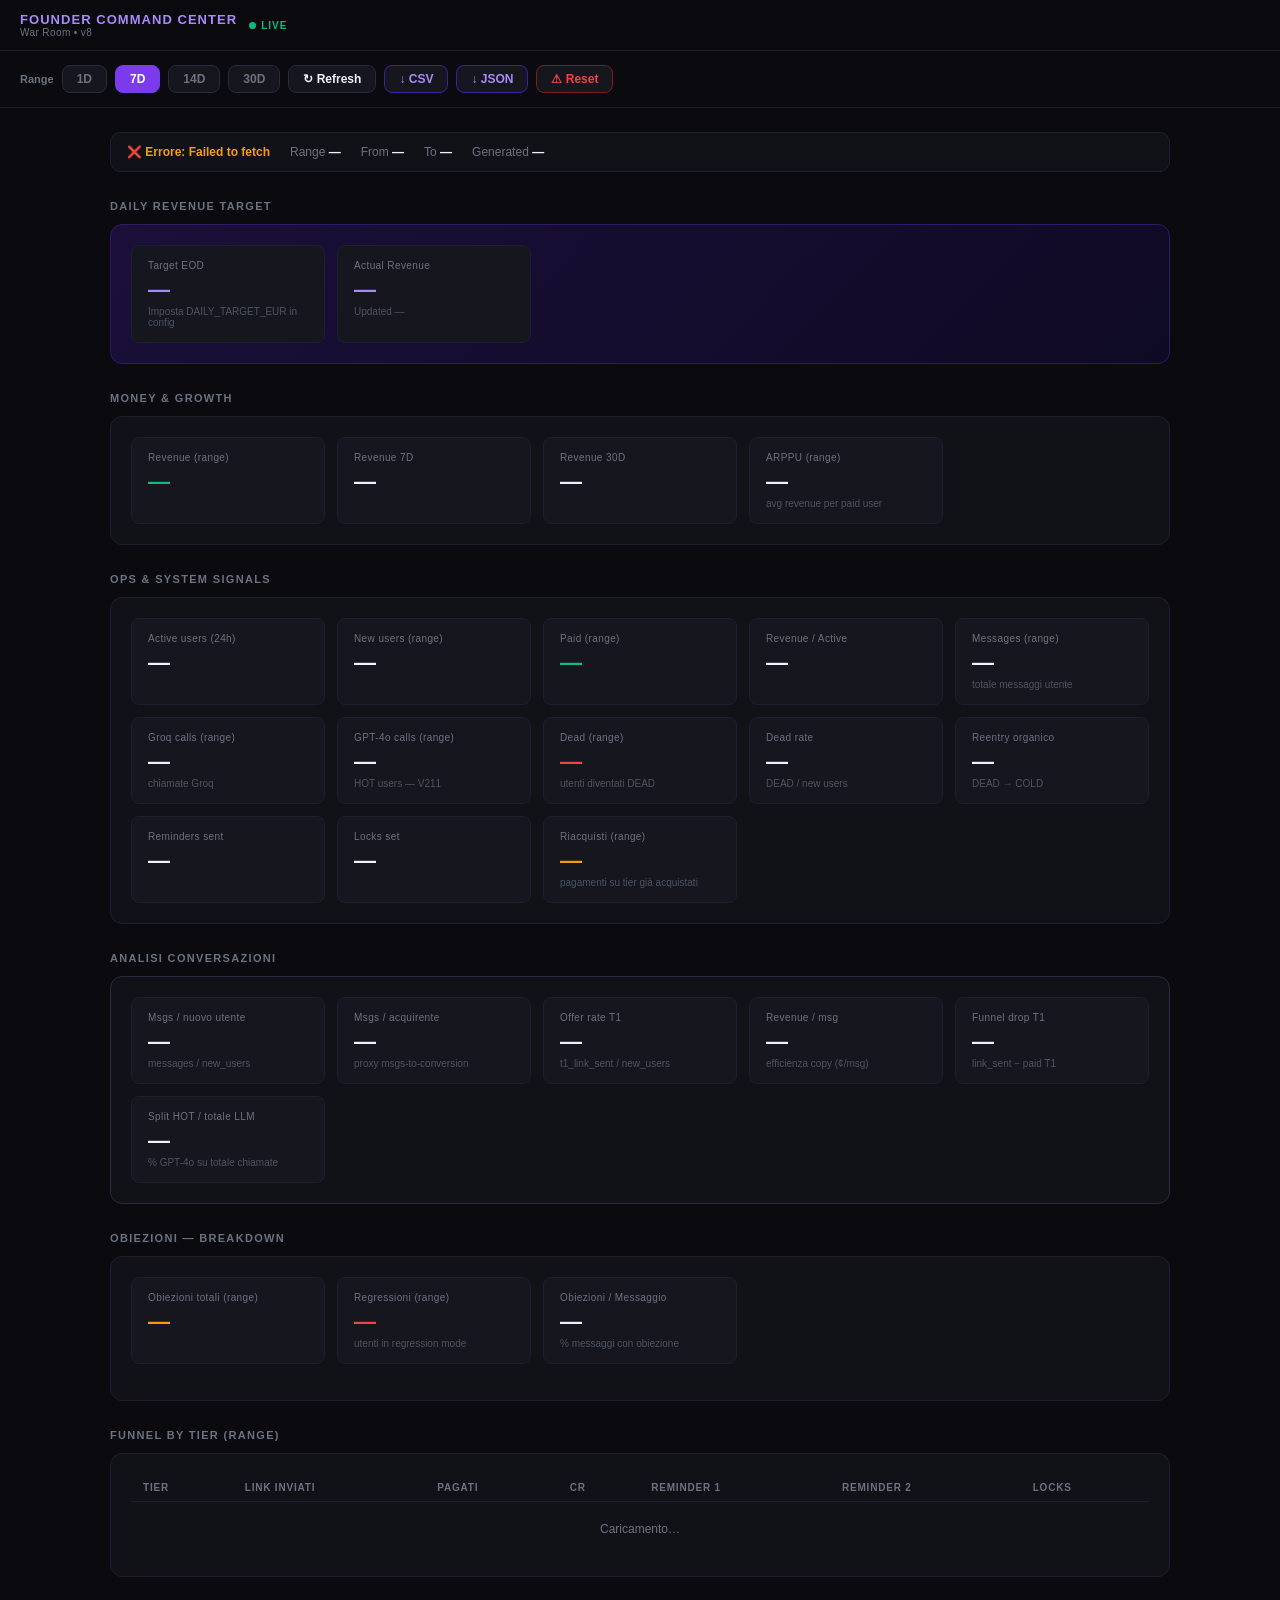
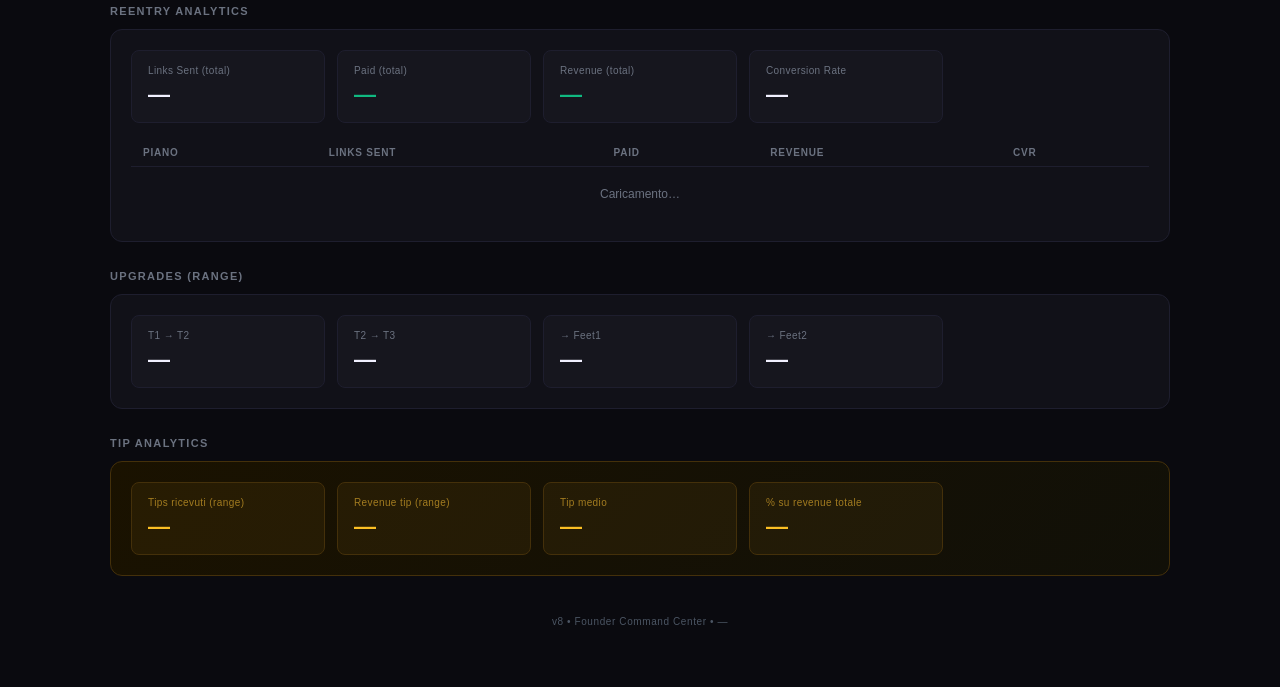
==== commit df6397aa: "Update index.html" ====
--- a/index.html
+++ b/index.html
@@ -32,7 +32,6 @@
       font-size: 14px; min-height: 100vh; -webkit-font-smoothing: antialiased;
     }
 
-    /* TOP BAR */
     .topbar {
       position: sticky; top: 0; z-index: 100;
       display: flex; align-items: center; gap: 12px;
@@ -46,7 +45,6 @@
     .live-dot     { width: 7px; height: 7px; border-radius: 50%; background: var(--green); animation: pulse 2s infinite; }
     @keyframes pulse { 0%,100%{opacity:1} 50%{opacity:.3} }
 
-    /* CONTROLS */
     .controls {
       display: flex; align-items: center; gap: 8px; flex-wrap: wrap;
       padding: 14px 20px; border-bottom: 1px solid var(--bd);
@@ -70,10 +68,8 @@
     .btn-export:hover   { background: rgba(124,58,237,.15); border-color: var(--accent2); }
     .btn-export.loading { opacity: .5; pointer-events: none; }
 
-    /* MAIN */
     main { max-width: 1100px; margin: 0 auto; padding: 24px 20px 60px; }
 
-    /* STATUS */
     .statusbar {
       display: flex; align-items: center; gap: 20px; flex-wrap: wrap;
       padding: 12px 16px; border-radius: 10px;
@@ -83,19 +79,16 @@
     .statusbar b { color: var(--wh); }
     #status-msg { color: var(--yellow); font-weight: 600; }
 
-    /* SECTION TITLE */
     .section-title {
       font-size: 11px; font-weight: 700; letter-spacing:.12em; text-transform:uppercase;
       color: var(--gr); margin-bottom: 12px; margin-top: 28px;
     }
 
-    /* CARD */
     .card {
       background: var(--bg2); border: 1px solid var(--bd);
       border-radius: 12px; padding: 20px; margin-bottom: 16px;
     }
 
-    /* METRICS GRID */
     .metrics-grid { display: grid; grid-template-columns: repeat(auto-fill, minmax(160px,1fr)); gap: 12px; }
     .metric { background: var(--bg3); border: 1px solid var(--bd); border-radius: 8px; padding: 14px 16px; }
     .metric-label { font-size: 10px; color: var(--gr); letter-spacing:.04em; margin-bottom: 6px; }
@@ -105,7 +98,6 @@
     .metric-value.red    { color: var(--red); }
     .metric-sub { font-size: 10px; color: var(--gr2); margin-top: 3px; }
 
-    /* special cards */
     .target-card { background: linear-gradient(135deg,#1a103a,#0f0a24); border-color: #2d1b69; }
     .target-card .metric-value { color: var(--accent2); }
     .tip-card { border-color: #44300a; background: linear-gradient(135deg,#1a1200,#111008); }
@@ -114,7 +106,6 @@
     .tip-card .metric-label { color: #a37c20; }
     .tip-card .metric-sub   { color: #6b5010; }
 
-    /* TABLE */
     .table-wrap { overflow-x: auto; }
     table { width: 100%; border-collapse: collapse; font-size: 12px; }
     thead th { text-align: left; padding: 8px 12px; font-size: 10px; font-weight: 700; letter-spacing:.08em; text-transform:uppercase; color: var(--gr); border-bottom: 1px solid var(--bd); }
@@ -125,14 +116,12 @@
     td.pct { text-align: right; color: var(--accent2); font-weight: 700; }
     td.rev { text-align: right; color: var(--green); font-weight: 700; }
 
-    /* OBJ GRID */
     .obj-grid { display: grid; grid-template-columns: repeat(auto-fill, minmax(120px,1fr)); gap: 8px; }
     .obj-item { background: var(--bg3); border: 1px solid var(--bd); border-radius: 8px; padding: 10px 12px; }
     .obj-type  { font-size: 10px; font-weight: 700; letter-spacing:.06em; text-transform:uppercase; color: var(--yellow); margin-bottom:4px; }
     .obj-count { font-size: 20px; font-weight: 800; color: var(--wh); }
     .obj-desc  { font-size: 9px; color: var(--gr2); margin-top: 2px; }
 
-    /* ANALISI CONVERSAZIONI */
     .analisi-card { background: var(--bg2); border: 1px solid var(--bd2); border-radius: 12px; padding: 20px; margin-bottom: 16px; }
     .analisi-grid { display: grid; grid-template-columns: repeat(auto-fill, minmax(160px,1fr)); gap: 12px; }
     .am-metric { background: var(--bg3); border: 1px solid var(--bd); border-radius: 8px; padding: 14px 16px; }
@@ -148,7 +137,6 @@
     .f-bar     { height: 100%; border-radius: 4px; transition: width .5s ease; }
     .f-val     { font-size: 10px; color: var(--gr); width: 44px; text-align: right; font-variant-numeric: tabular-nums; }
 
-    /* MODAL */
     .modal-overlay { display: none; position: fixed; inset: 0; background: rgba(0,0,0,.7); backdrop-filter: blur(4px); z-index: 1000; align-items: center; justify-content: center; }
     .modal-overlay.open { display: flex; }
     .modal { background: var(--bg2); border: 1px solid #7f1d1d; border-radius: 16px; padding: 32px; max-width: 400px; width: 90%; }
@@ -159,7 +147,6 @@
     #btn-cancel  { background: var(--bg3); color: var(--wh); }
     #btn-confirm { background: var(--red); color: #fff; }
 
-    /* FOOTER */
     .footer { text-align: center; margin-top: 40px; font-size: 10px; color: var(--gr2); letter-spacing:.06em; }
   </style>
 </head>
@@ -168,7 +155,7 @@
 <div class="topbar">
   <div>
     <div class="topbar-title">Founder Command Center</div>
-    <div class="topbar-sub">War Room &#8226; v7</div>
+    <div class="topbar-sub">War Room &#8226; v8</div>
   </div>
   <div class="live-badge"><div class="live-dot"></div>LIVE</div>
 </div>
@@ -292,6 +279,12 @@
       <div class="metric">
         <div class="metric-label">Locks set</div>
         <div class="metric-value" id="locks">&#8212;</div>
+      </div>
+      <!-- V8: NUOVO — riacquisti -->
+      <div class="metric">
+        <div class="metric-label">Riacquisti (range)</div>
+        <div class="metric-value yellow" id="repurchase-total">&#8212;</div>
+        <div class="metric-sub">pagamenti su tier già acquistati</div>
       </div>
     </div>
   </div>
@@ -446,7 +439,7 @@
     </div>
   </div>
 
-  <div class="footer">v7 &#8226; Founder Command Center &#8226; <span id="footer-ts">&#8212;</span></div>
+  <div class="footer">v8 &#8226; Founder Command Center &#8226; <span id="footer-ts">&#8212;</span></div>
 </main>
 
 <div class="modal-overlay" id="reset-modal">
@@ -461,24 +454,15 @@
 </div>
 
 <script>
-// ================================================================
-// CONFIG — modifica qui
-// ================================================================
 const WORKER_BASE      = "https://gabriafterdark.obsidianmedia.space";
 const DASH_TOKEN       = "123";
-const DAILY_TARGET_EUR = null;  // es: 150 — null = nasconde target
-
-// ================================================================
-// STATE
-// ================================================================
+const DAILY_TARGET_EUR = null;
+
 const $  = id => document.getElementById(id);
 let currentRange = "7d";
 let rev7d  = null;
 let rev30d = null;
 
-// ================================================================
-// HELPERS
-// ================================================================
 const fmtEur  = c => c  != null ? "\u20AC" + (c  / 100).toFixed(2) : "\u2014";
 const fmtNum  = n => (n != null && n !== 0) ? Number(n).toLocaleString("it-IT") : "\u2014";
 const fmtDate = s => s ? s.replace("T"," ").slice(0,16) : "\u2014";
@@ -488,9 +472,6 @@
   if (el) el.textContent = val ?? "\u2014";
 }
 
-// ================================================================
-// FETCH
-// ================================================================
 async function fetchMetrics(range) {
   const headers = {};
   if (DASH_TOKEN) headers["X-DASH-TOKEN"] = DASH_TOKEN;
@@ -499,9 +480,6 @@
   return res.json();
 }
 
-// ================================================================
-// LOAD + RENDER
-// ================================================================
 async function load(range) {
   setVal("status-msg", "loading\u2026");
   try {
@@ -520,16 +498,14 @@
     const levers = data.levers     || {};
     const obj    = data.objections || {};
 
-    // Revenue
     const revRange = kpi.revenue_range_cents ?? null;
     setVal("rev-range", fmtEur(revRange));
     if (range === "7d")  { rev7d  = revRange; setVal("rev-7d",  fmtEur(rev7d));  }
     if (range === "30d") { rev30d = revRange; setVal("rev-30d", fmtEur(rev30d)); }
-    if (range !== "7d"  && rev7d  !== null) setVal("rev-7d",  fmtEur(rev7d));
-    if (range !== "30d" && rev30d !== null) setVal("rev-30d", fmtEur(rev30d));
+    if (range !== "7d")  fetchMetrics("7d").then(d  => { rev7d  = d?.kpi?.revenue_range_cents ?? 0; setVal("rev-7d",  fmtEur(rev7d));  }).catch(() => {});
+    if (range !== "30d") fetchMetrics("30d").then(d => { rev30d = d?.kpi?.revenue_range_cents ?? 0; setVal("rev-30d", fmtEur(rev30d)); }).catch(() => {});
     setVal("arppu", fmtEur(kpi.arppu_range_cents ?? null));
 
-    // Target
     if (DAILY_TARGET_EUR) {
       setVal("target-eod",    "\u20AC" + DAILY_TARGET_EUR.toFixed(2));
       setVal("target-actual", fmtEur(revRange));
@@ -543,7 +519,6 @@
       setVal("target-updated", fmtDate(data.generated_at));
     }
 
-    // Ops
     const active24  = ops.active_users_24h ?? null;
     const totalPaid = kpi.total_paid_range ?? 0;
     setVal("active-24h",   fmtNum(active24));
@@ -559,8 +534,9 @@
       ? fmtEur(Math.round(revRange / active24)) : "\u2014");
     setVal("reminders", fmtNum(levers.reminder_sent_total ?? null));
     setVal("locks",     fmtNum(levers.locks_set_total     ?? null));
-
-    // Objections
+    // V8: riacquisti
+    setVal("repurchase-total", fmtNum(ops.repurchase_total_range ?? null));
+
     const msgTotal = ops.messages_total_range || 0;
     setVal("obj-total",      fmtNum(obj.total_range ?? null));
     setVal("obj-regression", fmtNum(obj.regression_count_range ?? null));
@@ -574,7 +550,6 @@
       `<div class="obj-item"><div class="obj-type">${k}</div><div class="obj-count">${bkt[k] ?? 0}</div><div class="obj-desc">${desc}</div></div>`
     ).join("");
 
-    // Funnel by Tier
     const TIER_LABELS = { t1:"T1 — The Key",t2:"T2 — Behind Closed Doors",t3:"T3 — No Secrets",feet1:"Feet1 — Bare",feet2:"Feet2 — Closer" };
     const funnelBody = $("funnel-body");
     if (funnelBody) funnelBody.innerHTML = Object.entries(TIER_LABELS).map(([key,label]) => {
@@ -583,7 +558,6 @@
       return `<tr><td>${label}</td><td class="num">${fmtNum(t.link_sent_range)}</td><td class="num">${fmtNum(t.paid_range)}</td><td class="pct">${conv}</td><td class="num">${fmtNum(t.reminder1_sent_range)}</td><td class="num">${fmtNum(t.reminder2_sent_range)}</td><td class="num">${fmtNum(t.lock_set_range)}</td></tr>`;
     }).join("");
 
-    // Reentry
     const re = data.reentry || {};
     const reLs = re.link_sent || {}, rePd = re.paid || {}, reRev = re.revenue_cents || {}, reCvr = re.cvr || {};
     setVal("re-links",   fmtNum(reLs.total ?? null));
@@ -597,21 +571,18 @@
       return `<tr><td>${label}</td><td class="num">${fmtNum(reLs[key] ?? null)}</td><td class="num">${fmtNum(rePd[key] ?? null)}</td><td class="rev">${fmtEur(reRev[key] ?? null)}</td><td class="pct">${cvr}</td></tr>`;
     }).join("");
 
-    // Upgrades
     const upgrades = data.upgrades || {};
     setVal("up-t1t2",  fmtNum(upgrades.t1_to_t2 ?? null));
     setVal("up-t2t3",  fmtNum(upgrades.t2_to_t3 ?? null));
     setVal("up-feet1", fmtNum(upgrades.to_feet1  ?? null));
     setVal("up-feet2", fmtNum(upgrades.to_feet2  ?? null));
 
-    // Tip
     const tip = data.tip || {};
     setVal("tip-count",   tip.count_range > 0         ? tip.count_range   : "\u2014");
     setVal("tip-revenue", tip.revenue_cents_range > 0  ? fmtEur(tip.revenue_cents_range) : "\u2014");
     setVal("tip-avg",     tip.avg_tip_cents > 0        ? fmtEur(tip.avg_tip_cents) : "\u2014");
     setVal("tip-pct",     tip.revenue_pct > 0          ? tip.revenue_pct.toFixed(1) + "%" : "\u2014");
 
-    // Analisi Conversazioni
     renderAnalisi(data);
 
   } catch(e) {
@@ -620,9 +591,6 @@
   }
 }
 
-// ================================================================
-// ANALISI CONVERSAZIONI — metriche derivate lato JS
-// ================================================================
 function renderAnalisi(data) {
   const ops  = data.ops  || {};
   const kpi  = data.kpi  || {};
@@ -636,12 +604,12 @@
   const groq  = ops.groq_calls_range     || 0;
   const hot   = ops.hot_calls_range      || 0;
 
-  amSet("am-msgs-per-user",    newU > 0 ? (msgs / newU).toFixed(1) : null,                         "");
-  amSet("am-msgs-per-buyer",   paid > 0 ? Math.round(msgs / paid)  : null,                         "");
-  amSet("am-offer-rate",       newU > 0 ? ((t1s / newU) * 100).toFixed(1) + "%" : null,            "");
-  amSet("am-rev-per-msg",      msgs > 0 ? "\u00A2" + (rev / msgs).toFixed(2) : null,               "");
-  amSet("am-funnel-drop",      t1s  > 0 ? (t1s - t1p) : null,         (t1s - t1p) > t1s * .8 ? "warn" : "");
-  amSet("am-provider-split",  (groq + hot) > 0 ? ((hot / (groq + hot)) * 100).toFixed(1) + "%" : null, "");
+  amSet("am-msgs-per-user",   newU > 0 ? (msgs / newU).toFixed(1) : null, "");
+  amSet("am-msgs-per-buyer",  paid > 0 ? Math.round(msgs / paid)  : null, "");
+  amSet("am-offer-rate",      newU > 0 ? ((t1s / newU) * 100).toFixed(1) + "%" : null, "");
+  amSet("am-rev-per-msg",     msgs > 0 ? "\u00A2" + (rev / msgs).toFixed(2) : null, "");
+  amSet("am-funnel-drop",     t1s  > 0 ? (t1s - t1p) : null, (t1s - t1p) > t1s * .8 ? "warn" : "");
+  amSet("am-provider-split", (groq + hot) > 0 ? ((hot / (groq + hot)) * 100).toFixed(1) + "%" : null, "");
 
   if (newU > 0) {
     const vis = $("funnel-vis");
@@ -649,6 +617,14 @@
     fBar("new",   newU, newU, newU);
     fBar("offer", t1s,  newU, t1s);
     fBar("paid",  t1p,  newU, t1p);
+  } else {
+    const vis = $("funnel-vis");
+    if (vis) vis.style.display = "none";
+    ["new","offer","paid"].forEach(k => {
+      const bar = $("fb-" + k), lbl = $("fv-" + k);
+      if (bar) bar.style.width = "0%";
+      if (lbl) lbl.textContent = "\u2014";
+    });
   }
 }
 
@@ -665,9 +641,6 @@
   if (lbl) lbl.textContent = display;
 }
 
-// ================================================================
-// EXPORT CSV / JSON
-// ================================================================
 const EXPORT_RANGES = ["1d","7d","14d","30d"];
 
 async function fetchAll() {
@@ -698,6 +671,7 @@
     active_24h: ops.active_users_24h || 0, groq_calls: groq, hot_calls: hot,
     dead_count: ops.dead_count_range || 0, dead_reentry: ops.dead_reentry_range || 0,
     dead_rate: ops.dead_rate ?? "",
+    repurchase_total: ops.repurchase_total_range || 0, // V8
     t1_link_sent: t1s, t1_paid: t1.paid_range || 0,
     t2_link_sent: t2.link_sent_range || 0, t2_paid: t2.paid_range || 0,
     t3_paid: t3.paid_range || 0,
@@ -747,9 +721,6 @@
   }
 }
 
-// ================================================================
-// RANGE BUTTONS + CONTROLS
-// ================================================================
 document.querySelectorAll(".range-btn").forEach(btn => {
   btn.addEventListener("click", () => {
     document.querySelectorAll(".range-btn").forEach(b => b.classList.remove("active"));
@@ -763,9 +734,6 @@
 $("btn-csv").addEventListener("click", exportCSV);
 $("btn-json").addEventListener("click", exportJSON);
 
-// ================================================================
-// RESET MODAL
-// ================================================================
 $("btn-open-reset").addEventListener("click", () => $("reset-modal").classList.add("open"));
 $("btn-cancel").addEventListener("click",     () => $("reset-modal").classList.remove("open"));
 $("btn-confirm").addEventListener("click", async () => {
@@ -783,9 +751,6 @@
   }
 });
 
-// ================================================================
-// INIT
-// ================================================================
 load("7d");
 fetchMetrics("30d").then(d => {
   rev30d = d?.kpi?.revenue_range_cents ?? null;
